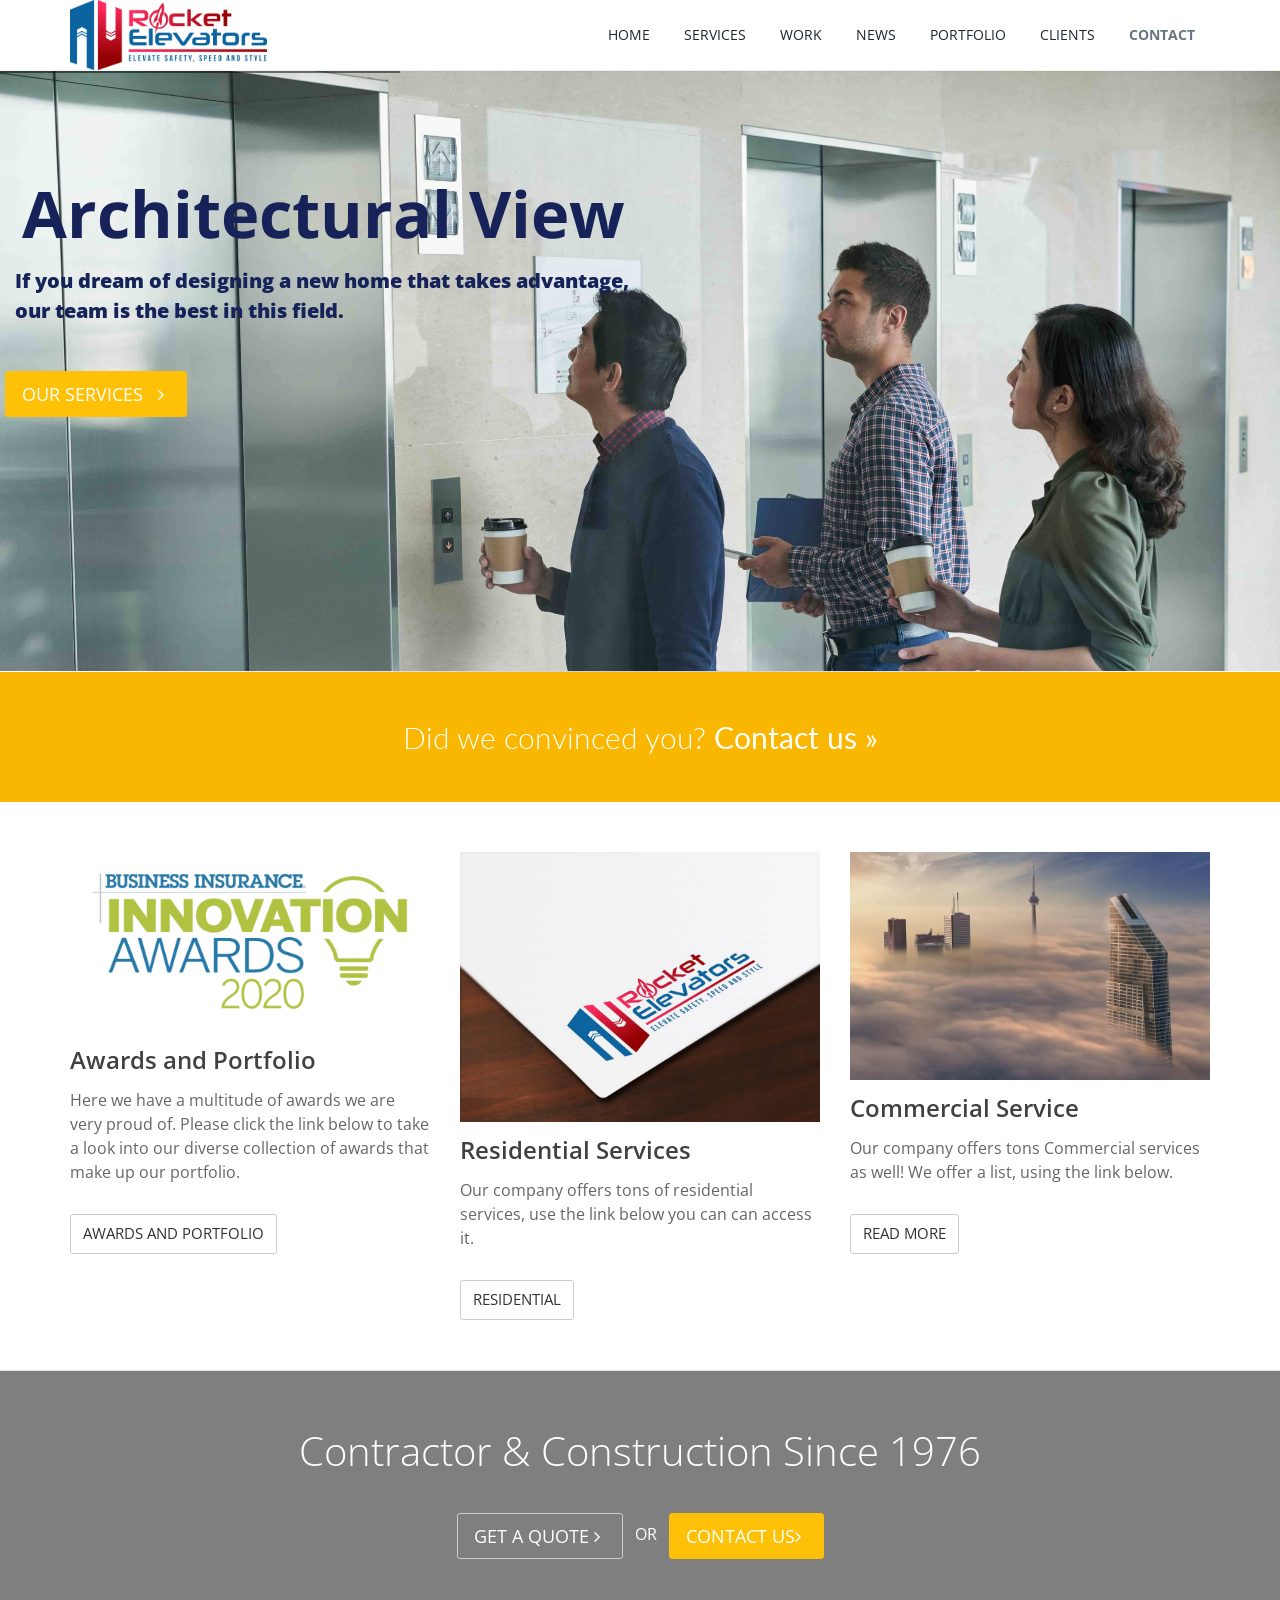
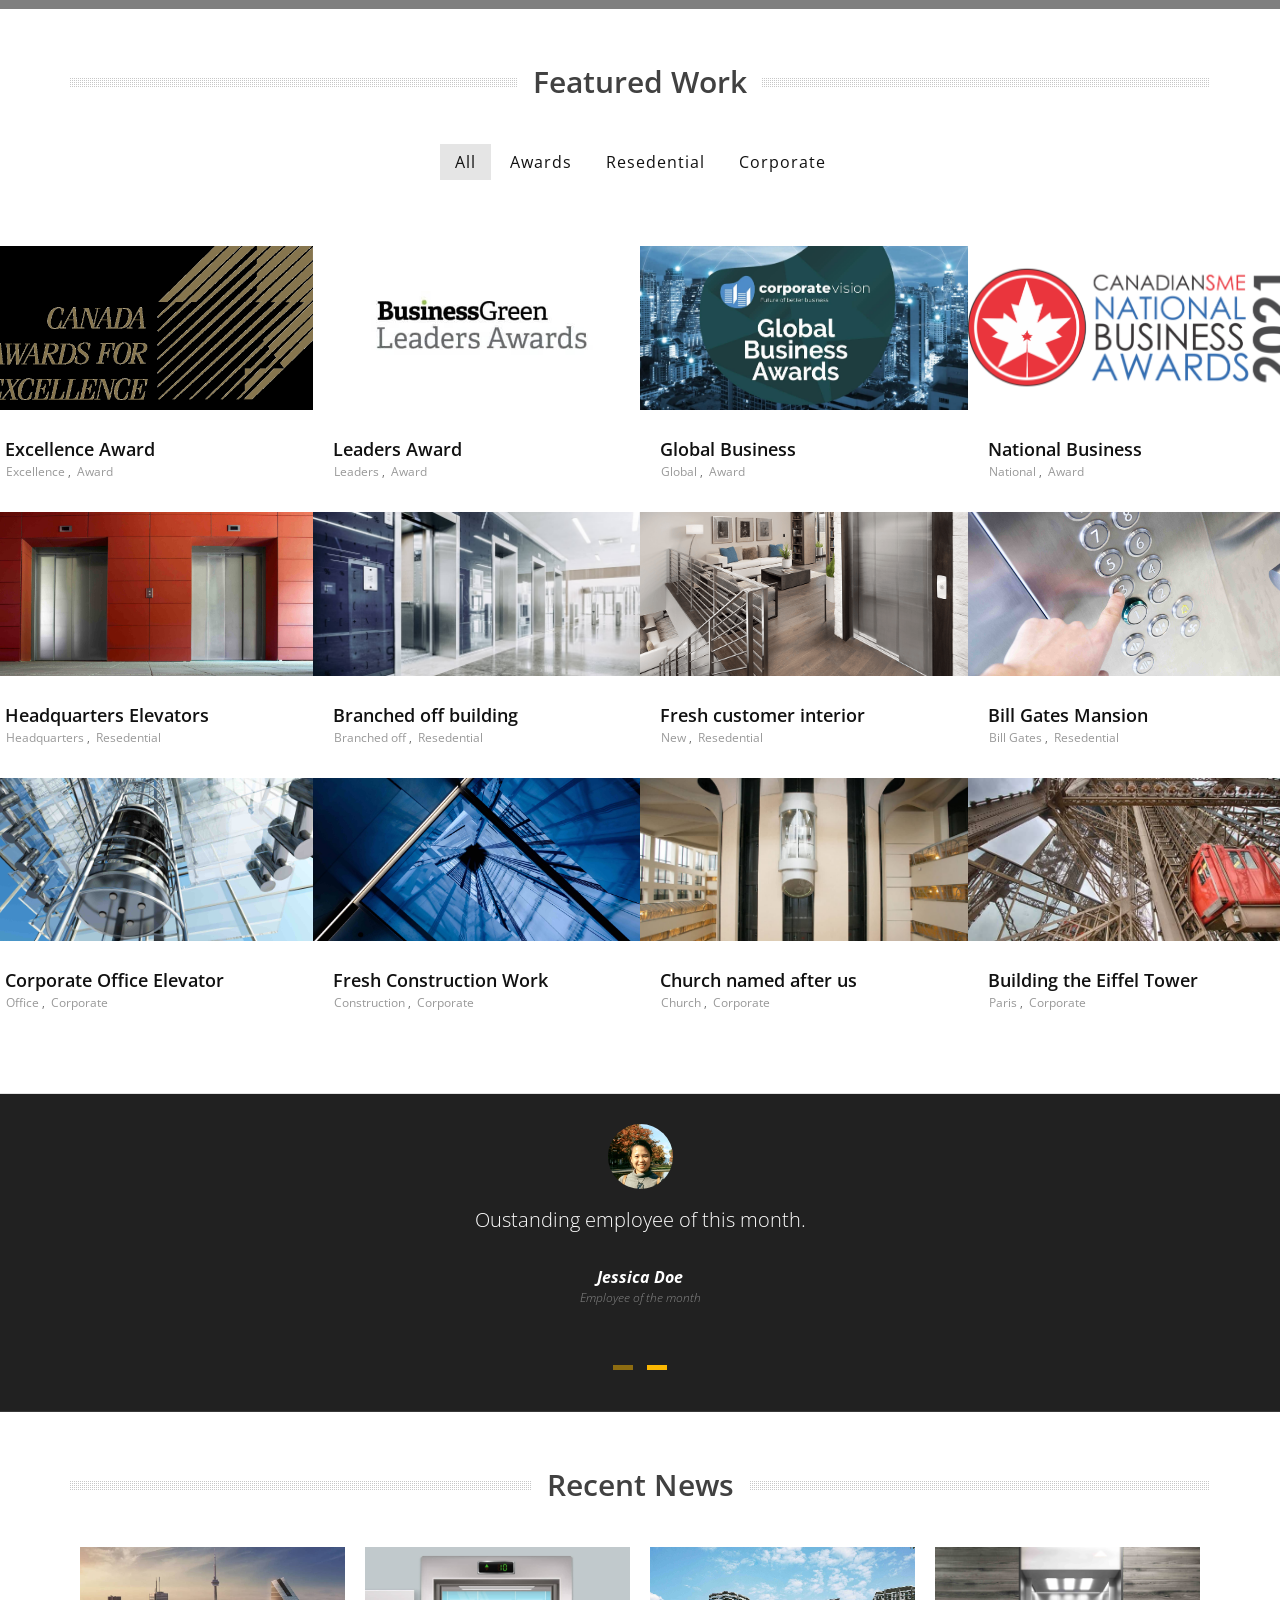
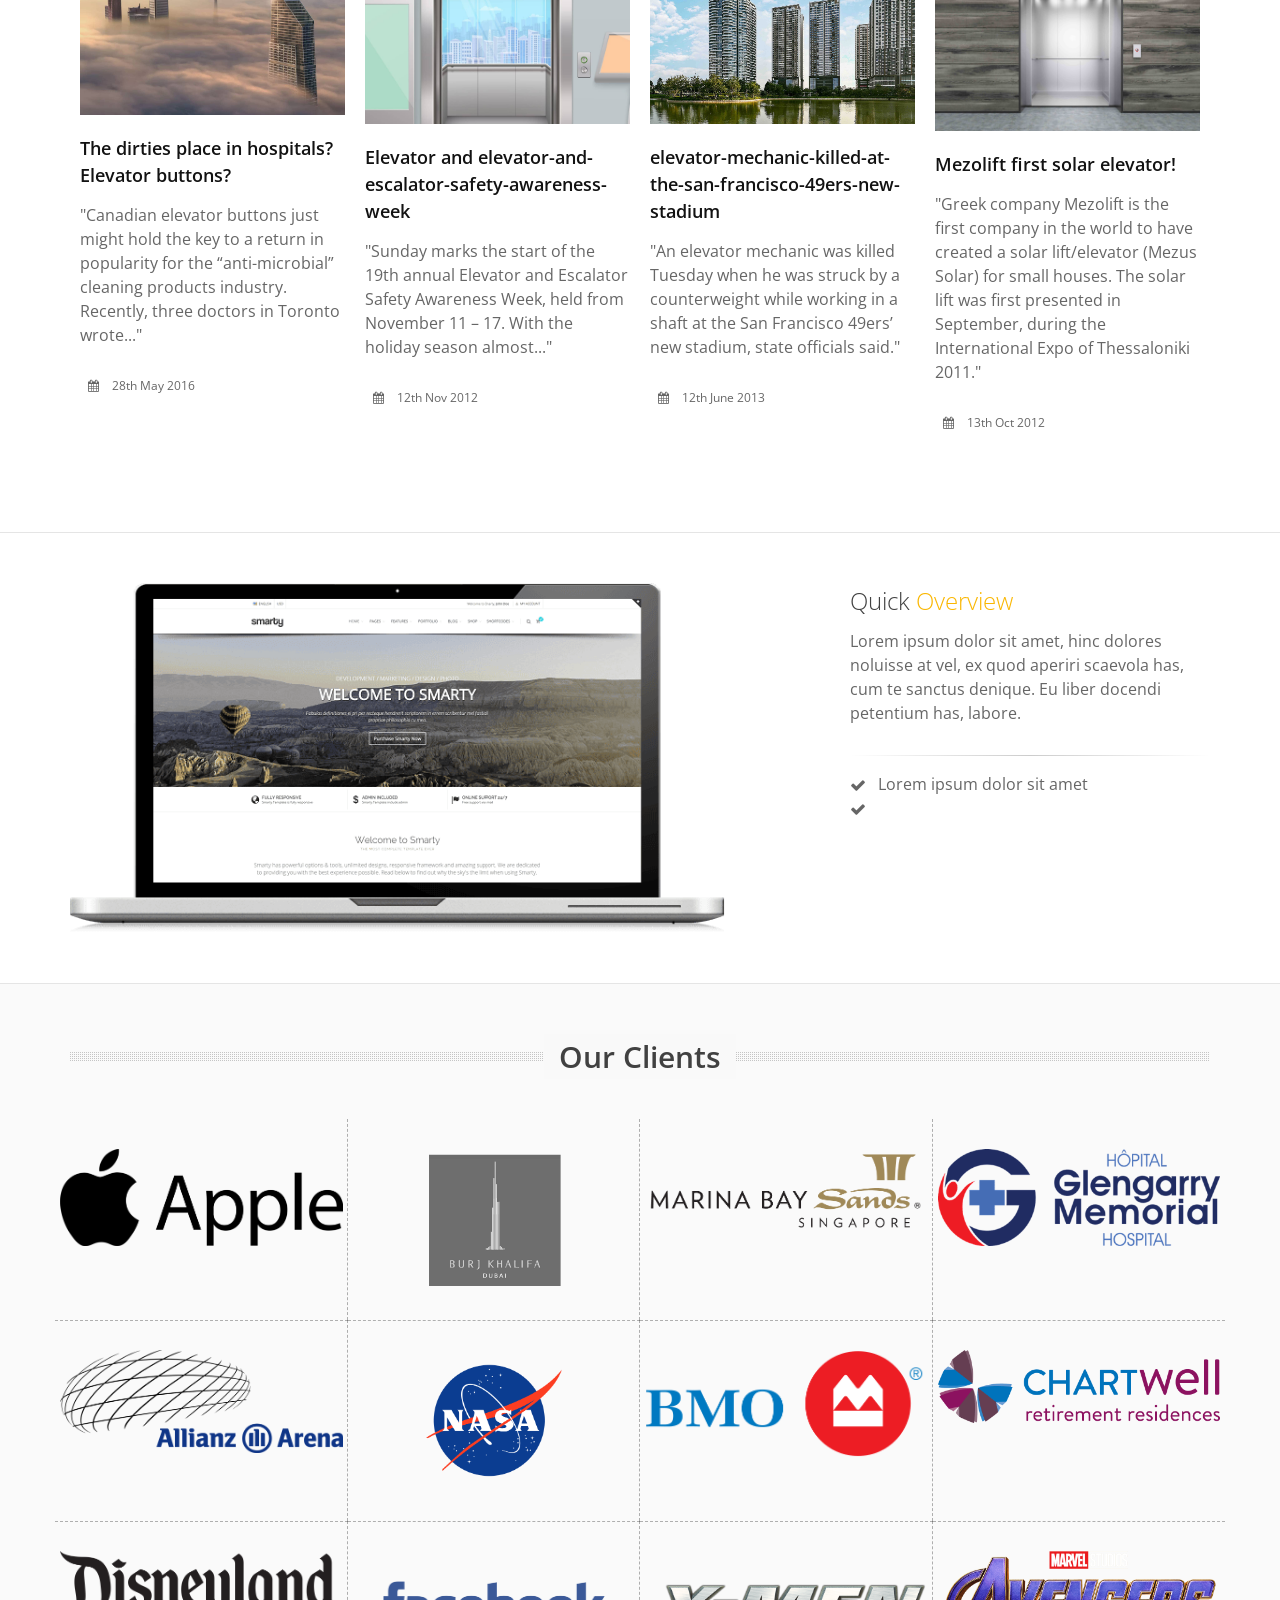
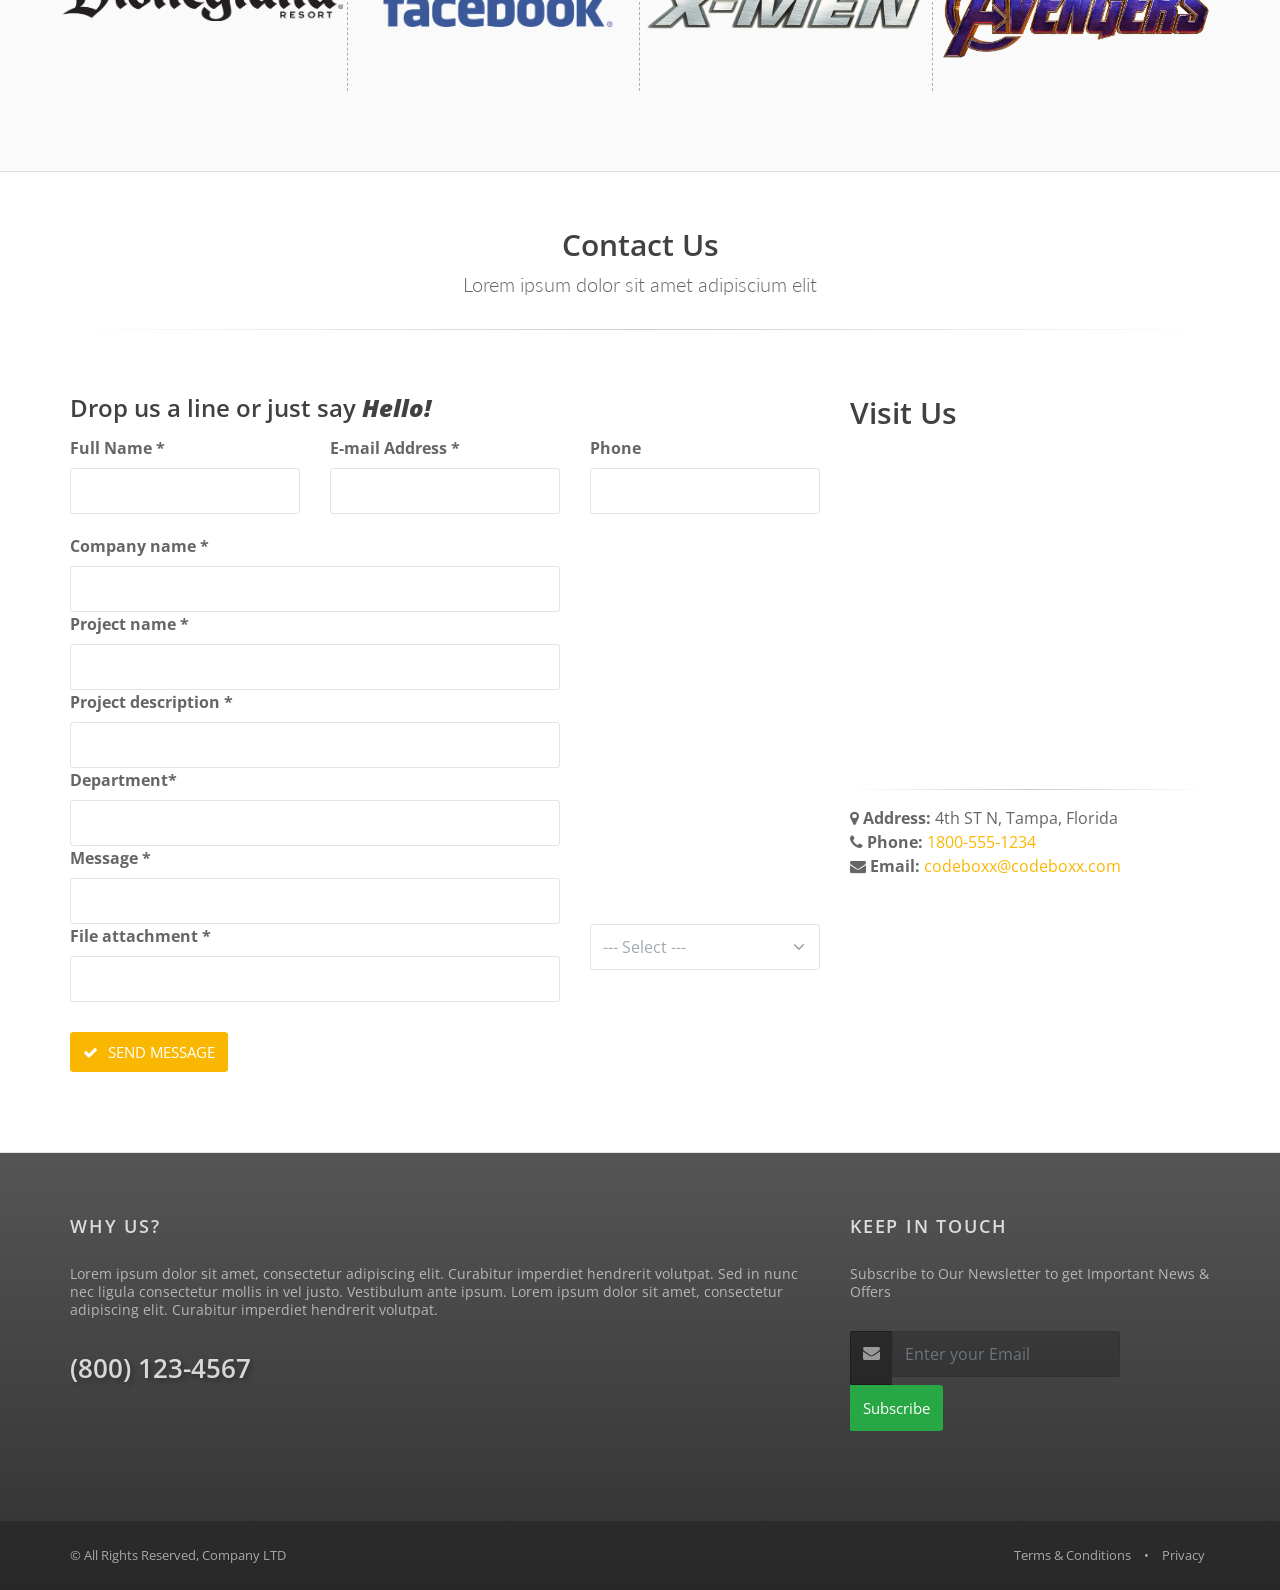
==== index.html @ 7c0ab425 "finished main" ====
<!DOCTYPE html>
<html lang="en">
  <head>
    <!-- META -->
    <meta charset="utf-8" />
    <meta name="description" content="" />
    <meta name="Author" content="Dorin Grigoras [www.stepofweb.com]" />

    <title> - Multipurpose + Admin</title>
    <link rel="icon" href="assets/images/_/logo.png" />

    <!-- MOBILE SETTINGS -->
    <meta name="viewport" content="width=device-width, maximum-scale=1, initial-scale=1, user-scalable=0" />

    <!-- WEB FONTS -->
    <link
      href="https://fonts.googleapis.com/css?family=Open+Sans:300,400,600%7CRaleway:300,400,500,600,700%7CLato:300,400,400italic,600,700"
      rel="stylesheet" type="text/css" />

    <!-- CORE CSS -->
    <link href="assets/plugins/bootstrap/css/bootstrap.min.css" rel="stylesheet" type="text/css" />

    <!-- REVOLUTION SLIDER -->
    <link href="assets/plugins/slider.revolution/css/extralayers.css" rel="stylesheet" type="text/css" />
    <link href="assets/plugins/slider.revolution/css/settings.css" rel="stylesheet" type="text/css" />

    <!-- THEME CSS -->
    <link href="assets/css/essentials.css" rel="stylesheet" type="text/css" />
    <link href="assets/css/layout.css" rel="stylesheet" type="text/css" />

    <!-- PAGE LEVEL SCRIPTS -->
    <link href="assets/css/header-1.css" rel="stylesheet" type="text/css" />
    <link href="assets/css/color_scheme/yellow.css" rel="stylesheet" type="text/css" id="color_scheme" />
  </head>

  <body class="smoothscroll enable-animation">
    <!-- SCROLL TO TOP -->
    <a href="" id="toTop"></a>
    <!-- /SCROLL TO TOP -->

    <!-- WRAPPER -->
    <div id="wrapper">
      
      <!-- HEADER -->
      <header id="header" class="navbar-toggleable-md sticky header-md clearfix">
        <div id="topNav">
          <div class="container">
            <!-- Mobile Menu Button -->
            <button class="btn btn-mobile" data-toggle="collapse" data-target=".nav-main-collapse">
              <i class="fa fa-bars"></i>
            </button>

            <!-- Logo -->
            <a class="logo float-left scrollTo" href="#top">
              <img src="assets/images/rocketElevators/rocketLogo.png" alt="" />
            </a>

            <div class="navbar-collapse collapse float-right nav-main-collapse submenu-dark">
              <nav class="nav-main">
                <ul id="topMain" class="nav nav-pills nav-main nav-onepage">
                  <!-- HOME -->
                  <li class="active">
                    <a href="#top"> HOME </a>
                  </li>
                  <!-- SERVICES -->
                  <li>
                    <a href="#services"> SERVICES </a>
                  </li>
                  <!-- WORK -->
                  <li>
                    <a href="#work"> WORK </a>
                  </li>
                  <!-- NEWS -->
                  <li>
                    <a href="#news"> NEWS </a>
                  </li>
                  <!-- OVERVIEW -->
                  <li>
                    <a href="#portfolio"> PORTFOLIO </a>
                  </li>
                  <!-- CLIENTS -->
                  <li>
                    <a href="#clients"> CLIENTS </a>
                  </li>
                  <!-- CONTACT -->
                  <li>
                    <a href="#contact"> CONTACT </a>
                  </li>
                </ul>
              </nav>
            </div>
          </div>
        </div>
      </header>
      <!-- /HEADER -->

      <!-- REVOLUTION SLIDER -->
      <div class="slider fullwidthbanner-container roundedcorners">
        <div class="fullwidthbanner" data-height="600" data-shadow="0" data-navigationStyle="preview2">
          <ul class="hide">
            <!-- SLIDE  -->
            <li data-transition="parallaxtobottom" data-slotamount="7" data-masterspeed="600" data-saveperformance="off"
              data-title="Architectural View">
              <!-- MAIN IMAGE -->
              <img src="assets/images/rocketElevators/homeSliderCorporate2.jpeg" alt="cover image" data-bgposition="center top"
                data-bgfit="cover" data-bgrepeat="no-repeat" />

              <div class="tp-caption white_big skewfromleft tp-resizeme" data-x="-50" data-y="100" data-speed="400"
                data-start="1500" data-easing="Power3.easeInOut" data-splitin="words" data-splitout="none"
                data-elementdelay="0.1" data-endelementdelay="0.1" data-endspeed="600" style="
                    z-index: 2;
                    color: #172358;
                    font-size: 65px;
                    line-height: 85px;
                    font-weight: bold;
                    letter-spacing: 0;
                    text-shadow: none;
                  ">
                Architectural View
              </div>

              <div class="tp-caption content_text_center skewfromleft tp-resizeme" data-x="-40" data-y="195"
                data-speed="500" data-start="2000" data-easing="Power3.easeInOut" data-splitin="none" data-splitout="none"
                data-elementdelay="0.1" data-endelementdelay="0.1" data-endspeed="600" style="
                    z-index: 3;
                    font-size: 20px;
                    color: #172358;
                    font-weight: 800;
                    text-shadow: none;
                  ">
                If you dream of designing a new home that takes advantage,
                <br />
                our team is the best in this field.
              </div>

              <div class="tp-caption tp-fade" data-x="left" data-y="25" data-speed="300" data-start="800"
                data-easing="Power3.easeInOut" data-elementdelay="0.1" data-endelementdelay="0.1" data-endspeed="300"
                style="z-index: 4">
               
              </div>

              <div class="tp-caption skewfromleft tp-resizeme un-button-2-lg" data-x="-50" data-y="300" data-speed="300"
                data-start="2500" data-easing="Power3.easeInOut" data-splitin="none" data-splitout="none"
                data-elementdelay="0.1" data-endelementdelay="0.1" data-endspeed="300" style="
                    z-index: 5;
                    max-width: 100%;
                    max-height: 100%;
                    white-space: nowrap;
                  ">
                <a class="btn btn-warning btn-lg" href="">OUR SERVICES &nbsp; <i class="fa fa-angle-right"></i></a>
              </div>
            </li>

            <!-- SLIDE  -->
            <li data-transition="parallaxtotop" data-slotamount="7" data-masterspeed="300" data-saveperformance="off"
              data-title="Bright Future">
              <!-- MAIN IMAGE -->
              <img src="assets/images/rocketElevators/homeSliderResidential.jpeg" alt="cover image"
                data-bgposition="center top" data-bgfit="cover" data-bgrepeat="no-repeat" />

              <div class="overlay dark-4">
                <!-- dark overlay [0 to 9 opacity] -->
              </div>

              <div class="tp-caption font-roboto skewfromleft tp-resizeme" data-x="50" data-y="100" data-speed="500"
                data-start="1500" data-easing="Cubic.easeOut" data-splitin="none" data-splitout="none"
                data-elementdelay="0.1" data-endelementdelay="0.1" data-endspeed="500" style="
                    z-index: 2;
                    color: #684fa6d6;
                    font-size: 65px;
                    line-height: 85px;
                    font-weight: bold;
                    letter-spacing: 0;
                    text-shadow: none;
                  ">
                Creating a Bright Future <br />
                Together
              </div>

              <div class="tp-caption skewfromrightshort tp-resizeme" data-x="50" data-y="300" data-speed="500"
                data-start="1000" data-easing="easeInCirc" data-splitin="none" data-splitout="none"
                data-elementdelay="0.1" data-endelementdelay="0.1" data-endspeed="500" style="
                    z-index: 3;
                    font-size: 20px;
                    color: #684fa6d6;
                    font-weight: 800;
                    text-shadow: none;
                  ">
                If you dream of designing a new home that takes full advantage,
                <br />
                our team is the best in this field.
              </div>

              <div class="tp-caption sfb tp-resizeme" data-x="50" data-y="410" data-speed="500" data-start="1500"
                data-easing="Power3.easeIn" data-splitin="none" data-splitout="none" data-elementdelay="1"
                data-endelementdelay="0.1" data-endspeed="500" style="z-index: 4; max-width: 100%">
                <a class="btn btn-warning btn-lg" href="">OUR SERVICES &nbsp; <i class="fa fa-angle-right"></i></a>
              </div>

              <div class="tp-caption sfb tp-resizeme" data-x="250" data-y="410" data-speed="500" data-start="1500"
                data-easing="Power3.easeInOut" data-splitin="none" data-splitout="none" data-elementdelay="0.1"
                data-endelementdelay="0.1" data-endspeed="500" style="
                    z-index: 6;
                    max-width: 100%;
                    max-height: 100%;
                    white-space: nowrap;
                  ">
                <a class="btn btn-default btn-lg" href="">GET A QUOTE &nbsp; <i class="fa fa-angle-right"></i></a>
              </div>
            </li>
            <li data-transition="parallaxtobottom" data-slotamount="7" data-masterspeed="600" data-saveperformance="off"
            data-title="Architectural View">
            <!-- MAIN IMAGE -->
            <img src="assets/images/rocketElevators/homeSliderCorporate.jpeg" alt="cover image" data-bgposition="center top"
              data-bgfit="cover" data-bgrepeat="no-repeat" />

            <div class="tp-caption white_big skewfromleft tp-resizeme" data-x="471" data-y="100" data-speed="400"
              data-start="1500" data-easing="Power3.easeInOut" data-splitin="words" data-splitout="none"
              data-elementdelay="0.1" data-endelementdelay="0.1" data-endspeed="600" style="
                  z-index: 2;
                  color: #86bbea;
                  font-size: 65px;
                  line-height: 85px;
                  font-weight: bold;
                  letter-spacing: 0;
                  text-shadow: none;
                ">
              Architectural View
            </div>

            <div class="tp-caption content_text_center skewfromleft tp-resizeme" data-x="530" data-y="195"
              data-speed="500" data-start="2000" data-easing="Power3.easeInOut" data-splitin="none" data-splitout="none"
              data-elementdelay="0.1" data-endelementdelay="0.1" data-endspeed="600" style="
                  z-index: 3;
                  font-size: 20px;
                  color: #86bbea;
                  font-weight: 800;
                  text-shadow: none;
                ">
              If you dream of designing a new home that takes advantage,
              <br />
              our team is the best in this field.
            </div>

            <div class="tp-caption tp-fade" data-x="left" data-y="25" data-speed="300" data-start="800"
              data-easing="Power3.easeInOut" data-elementdelay="0.1" data-endelementdelay="0.1" data-endspeed="300"
              style="z-index: 4">
              
            </div>

            <div class="tp-caption skewfromleft tp-resizeme un-button-2-lg" data-x="665" data-y="300" data-speed="300"
              data-start="2500" data-easing="Power3.easeInOut" data-splitin="none" data-splitout="none"
              data-elementdelay="0.1" data-endelementdelay="0.1" data-endspeed="300" style="
                  z-index: 5;
                  max-width: 100%;
                  max-height: 100%;
                  white-space: nowrap;
                ">
              <a class="btn btn-warning btn-lg" href="">OUR SERVICES &nbsp; <i class="fa fa-angle-right"></i></a>
            </div>
          </li>


          </ul>
        </div>
      </div>
      <!-- /REVOLUTION SLIDER -->

      <!-- 1px line separator -->
      <hr class="m-0" />

      <!-- BUTTON CALLOUT -->
      <a href="" class="btn btn-xlg btn-primary fs-20 fullwidth m-0 rad-0 p-40">
        <span class="font-lato fs-30">
          Did we convinced you?
          <strong>Contact us &raquo;</strong>
        </span>
      </a>
      <!-- /BUTTON CALLOUT -->

      <!-- SERVICES -->
      <section id="services">
        <div class="container">
          <div class="row">
            <div class="col-sm-4">
              <a class="image-hover lightbox" href="">
                <img class="img-fluid" src="assets/images/rocketElevators/award1.png" alt="img" />
              </a>

              <h3 class="mt-10">Awards and Portfolio</h3>
              <p>
               Here we have a multitude of awards we are very proud of. 
               Please click the link below to take a look into our diverse
              collection of awards that make up our portfolio.
              </p>
              <a href="" class="btn btn-default">AWARDS AND PORTFOLIO</a>
            </div>

            <div class="col-sm-4">
              <a class="image-hover lightbox" href="">
                <img class="img-fluid" src="assets/images/rocketElevators/card.jpg" alt="img" />
              </a>
              <h3 class="mt-10">Residential Services</h3>
              <p>
                Our company offers tons of residential services, use the link below you can can access it.
              </p>
              <a href="Resedential.html" class="btn btn-default">RESIDENTIAL</a>
            </div>

            <div class="col-sm-4">
              <a class="image-hover lightbox" href="">
                <img class="img-fluid" src="assets/images/rocketElevators/news2.jpg" alt="img" />
              </a>
              <h3 class="mt-10">Commercial Service</h3>
              <p>
                Our company offers tons Commercial services as well! 
                We offer a list, 
                using the link below.
              </p>
              <a href="Commercial.html" class="btn btn-default">READ MORE</a>
            </div>
          </div>
        </div>
      </section>
      <!-- /SERVICES -->

      <!-- PARALLAX -->
      <section class="parallax parallax-1" style="background-image: url('demo_files/images/1200x800/34-min.jpg')">
        <div class="overlay dark-5"><!-- dark overlay [1 to 9 opacity] --></div>

        <div class="container">
          <div class="text-center">
            <h2 class="fs-40 fw-300">
              Contractor &amp; Construction Since 1976
            </h2>
            <a class="btn btn-default btn-lg" href="">GET A QUOTE <i class="fa fa-angle-right"></i></a>
            &nbsp; OR &nbsp;
            <a class="btn btn-warning btn-lg" href="">CONTACT US<i class="fa fa-angle-right"></i></a>
          </div>
        </div>
      </section>
      <!-- /PARALLAX -->

      <!--PORTFOLIO -->
      <section id="work">
        <div class="container">
          <div class="heading-title heading-dotted text-center">
            <h2>Featured Work</h2>
          </div>

          <div class="text-center">
            <ul class="nav nav-pills mix-filter mb-60">
              <li data-filter="all" class="filter active">
                <a href="#">All</a>
              </li>
              <li data-filter="Awards" class="filter">
                <a href="#">Awards</a>
              </li>
              <li data-filter="Resedential" class="filter">
                <a href="#">Resedential</a>
              </li>
              <li data-filter="Corporate" class="filter">
                <a href="#">Corporate</a>
              </li>
            </ul>
          </div>
        </div>

        <div id="portfolio" class="portfolio-nogutter">
          <div class="row mix-grid">
           <!-- /item -->
           
            <!-- /item -->
            <div class="col-md-3 col-sm-3 mix Awards">
              <div class="item-box">
                <figure>
                  <span class="item-hover">
                    <span class="overlay dark-5"></span>
                  </span>
                  <img class="img-fluid" src="assets/images/rocketElevators/award2.png" width="600"
                    height="300" alt="" />
                </figure>

                <div class="item-box-desc">
                  <h3>Excellence Award</h3>
                  <ul class="list-inline categories m-0">
                    <li><a href="">Excellence</a></li>
                    <li><a href="">Award</a></li>
                  </ul>
                </div>
              </div>
            </div>
            <!-- item -->
            <div class="col-md-3 col-sm-3 mix Awards">
              <div class="item-box">
                <figure>
                  <span class="item-hover">
                    <span class="overlay dark-5"></span>
                  </span>
                  <img class="img-fluid" src="assets/images/rocketElevators/award3.jpeg" width="600"
                    height="300" alt="" />
                </figure>

                <div class="item-box-desc">
                  <h3>Leaders Award</h3>
                  <ul class="list-inline categories m-0">
                    <li><a href="">Leaders</a></li>
                    <li><a href="">Award</a></li>
                  </ul>
                </div>
              </div>
            </div>
            <!-- /item -->

            <!-- item -->
            <div class="col-md-3 col-sm-3 mix Awards">
              <div class="item-box">
                <figure>
                  <span class="item-hover">
                    <span class="overlay dark-5"></span>
                  </span>
                  <img class="img-fluid" src="assets/images/rocketElevators/award5.jpg" width="600"
                    height="300" alt="" />
                </figure>

                <div class="item-box-desc">
                  <h3>Global Business</h3>
                  <ul class="list-inline categories m-0">
                    <li><a href="">Global</a></li>
                    <li><a href="">Award</a></li>
                  </ul>
                </div>
              </div>
            </div>
            <!-- /item -->

            <!-- item -->
            <div class="col-md-3 col-sm-3 mix Awards">
              <div class="item-box">
                <figure>
                  <span class="item-hover">
                    <span class="overlay dark-5"></span>
                  </span>
                  <img class="img-fluid" src="assets/images/rocketElevators/award6.png" width="600"
                    height="300" alt="" />
                </figure>

                <div class="item-box-desc">
                  <h3>National Business</h3>
                  <ul class="list-inline categories m-0">
                    <li><a href="">National</a></li>
                    <li><a href="">Award</a></li>
                  </ul>
                </div>
              </div>
            </div>
            <!-- /item -->

            <!-- item -->
            <div class="col-md-3 col-sm-3 mix Resedential">
              <div class="item-box">
                <figure>
                  <span class="item-hover">
                    <span class="overlay dark-5"></span>
                  </span>

                  <img class="img-fluid" src="assets/images/rocketElevators/resPortfolio6.jpeg" width="600"
                    height="300" alt="" />
                </figure>

                <div class="item-box-desc">
                  <h3>Headquarters Elevators</h3>
                  <ul class="list-inline categories m-0">
                    <li><a href="">Headquarters</a></li>
                    <li><a href="">Resedential</a></li>
                  </ul>
                </div>
              </div>
            </div>
            <!-- /item -->

            <!-- item -->
            <div class="col-md-3 col-sm-3 mix Resedential">
              <div class="item-box">
                <figure>
                  <span class="item-hover">
                    <span class="overlay dark-5"></span>
                    <span class="inner"> </span>
                  </span>

                  <img class="img-fluid" src="assets/images/rocketElevators/resPortfolio7.jpg" width="600"
                    height="300" alt="" />
                </figure>

                <div class="item-box-desc">
                  <h3>Branched off building</h3>
                  <ul class="list-inline categories m-0">
                    <li><a href="#">Branched off</a></li>
                    <li><a href="#">Resedential</a></li>
                  </ul>
                </div>
              </div>
            </div>
            <!-- /item -->

            <!-- item -->
            <div class="col-md-3 col-sm-3 mix Resedential">
              <div class="item-box">
                <figure>
                  <span class="item-hover">
                    <span class="overlay dark-5"></span>
                    <span class="inner"> </span>
                  </span>

                  <img class="img-fluid" src="assets/images/rocketElevators/resPortfolio8.png" width="600"
                    height="300" alt="" />
                </figure>

                <div class="item-box-desc">
                  <h3>Fresh customer interior</h3>
                  <ul class="list-inline categories m-0">
                    <li><a href="#">New</a></li>
                    <li><a href="#">Resedential</a></li>
                  </ul>
                </div>
              </div>
            </div>
            <!-- /item -->

            <!-- item -->
            <div class="col-md-3 col-sm-3 mix Resedential">
              <div class="item-box">
                <figure>
                  <span class="item-hover">
                    <span class="overlay dark-5"></span>
                  </span>

                  <img class="img-fluid" src="assets/images/rocketElevators/residential.jpeg" width="600"
                    height="300" alt="" />
                </figure>

                <div class="item-box-desc">
                  <h3>Bill Gates Mansion</h3>
                  <ul class="list-inline categories m-0">
                    <li><a href="#">Bill Gates</a></li>
                    <li><a href="#">Resedential</a></li>
                  </ul>
                </div>
              </div>
            </div>
            <!-- /item -->
         
       <!-- item -->
       <div class="col-md-3 col-sm-3 mix Corporate">
        <div class="item-box">
          <figure>
            <span class="item-hover">
              <span class="overlay dark-5"></span>
            </span>

            <img class="img-fluid" src="assets/images/rocketElevators/comPortfolio2.jpeg" width="600"
              height="300" alt="" />
          </figure>

          <div class="item-box-desc">
            <h3>Corporate Office Elevator</h3>
            <ul class="list-inline categories m-0">
              <li><a href="#">Office</a></li>
              <li><a href="#">Corporate</a></li>
            </ul>
          </div>
        </div>
      </div>
      <!-- /item -->
        <!-- item -->
        <div class="col-md-3 col-sm-3 mix Corporate">
          <div class="item-box">
            <figure>
              <span class="item-hover">
                <span class="overlay dark-5"></span>
              </span>

              <img class="img-fluid" src="assets/images/rocketElevators/comPortfolio4.jpeg" width="600"
                height="300" alt="" />
            </figure>

            <div class="item-box-desc">
              <h3>Fresh Construction Work</h3>
              <ul class="list-inline categories m-0">
                <li><a href="#">Construction</a></li>
                <li><a href="#">Corporate</a></li>
              </ul>
            </div>
          </div>
        </div>
        <!-- /item -->
          <!-- item -->
          <div class="col-md-3 col-sm-3 mix Corporate">
            <div class="item-box">
              <figure>
                <span class="item-hover">
                  <span class="overlay dark-5"></span>
                </span>

                <img class="img-fluid" src="assets/images/rocketElevators/comPortfolio7.jpeg" width="600"
                  height="300" alt="" />
              </figure>

              <div class="item-box-desc">
                <h3>Church named after us</h3>
                <ul class="list-inline categories m-0">
                  <li><a href="#">Church</a></li>
                  <li><a href="#">Corporate</a></li>
                </ul>
              </div>
            </div>
          </div>
          <!-- /item -->
            <!-- item -->
            <div class="col-md-3 col-sm-3 mix Corporate">
              <div class="item-box">
                <figure>
                  <span class="item-hover">
                    <span class="overlay dark-5"></span>
                  </span>

                  <img class="img-fluid" src="assets/images/rocketElevators/comPortfolio8.jpg" width="600"
                    height="300" alt="" />
                </figure>

                <div class="item-box-desc">
                  <h3>Building the Eiffel Tower</h3>
                  <ul class="list-inline categories m-0">
                    <li><a href="#">Paris</a></li>
                    <li><a href="#">Corporate</a></li>
                  </ul>
                </div>
              </div>
            </div>
            <!-- /item -->
             </div>
            </section>
      <!-- /PORTFOLIO -->

      <!-- TEAM -->
      <section class="section-xs dark">
        <div class="container">
          <div class="owl-carousel text-center owl-testimonial m-0"
            data-plugin-options='{"singleItem": true, "autoPlay": 3500, "navigation": false, "pagination": true, "transitionStyle":"fade"}'>
            <div class="testimonial">
              <figure>
                <img class="rounded" src="assets/images/rocketElevators/CEO.jpg" alt="" />
              </figure>
              <div class="testimonial-content p-0">
                <p class="lead">
                 Our Amazing CEO.
                </p>
                <cite>
                  Jermaine Doe
                  <span>CEO</span>
                </cite>
              </div>
            </div>
            <div class="testimonial">
              <figure>
                <img class="rounded" src="assets/images/rocketElevators/employee-of-the-month.jpg" alt="" />
              </figure>
              <div class="testimonial-content p-0">
                <p class="lead">
                Oustanding employee of this month.
                </p>
                <cite>
                  Jessica Doe
                  <span>Employee of the month</span>
                </cite>
              </div>
            </div>
          </div>
        </div>
      </section>
      <!-- /TEAM -->

      <!-- NEWS -->
      <section id="news">
        <div class="container">
          <div class="heading-title heading-dotted text-center">
            <h2>Recent News</h2>
          </div>

          <div class="owl-carousel owl-padding-10 buttons-autohide controlls-over"
            data-plugin-options='{"singleItem": false, "items":"4", "autoPlay": 4000, "navigation": true, "pagination": false}'>
            <div class="img-hover">
              <a href="">
                <img class="img-fluid" src="assets/images/rocketElevators/news6.jpg" alt="" />
              </a>

              <h4 class="text-left mt-20"><a href="https://elevatortoday.com/2016/05/28/mitsubishi-electric-improves-speed-of-worlds-fastest-elevators/">Mitsubishi Electric Improves speed of World's fastest elevators</a></h4>
              <p class="text-left">
                "Mitsubishi announced that it has developed elevator technologies that 
                achieved a speed of 1,230 meters per minute,
                 or 20.5 meters per second (4035 fpm),..."
              </p>
              <ul class="text-left fs-12 list-inline list-separator">
                <li>
                  <i class="fa fa-calendar"></i>
                  28th May 2016
                </li>
              </ul>
            </div>
            <div class="img-hover">
              <a href="">
                <img class="img-fluid" src="assets/images/rocketElevators/news2.jpg" alt="" />
              </a>

              <h4 class="text-left mt-20"><a href="https://elevatortoday.com/2014/09/14/dirtiest-place-hospitals-elevator-buttons/">The dirties place in hospitals? Elevator buttons?</a></h4>
              <p class="text-left">
                "Canadian elevator buttons just might hold the key to a 
                return in popularity for the “anti-microbial” cleaning 
                products industry. Recently, three doctors in Toronto wrote..."
              </p>
              <ul class="text-left fs-12 list-inline list-separator">
                <li>
                  <i class="fa fa-calendar"></i>
                  28th May 2016
                </li>
              </ul>
            </div>
            <div class="img-hover">
              <a href="">
                <img class="img-fluid" src="assets/images/rocketElevators/news5.jpg" alt="" />
              </a>

              <h4 class="text-left mt-20"><a href="https://elevatortoday.com/2012/11/12/elevator-and-escalator-safety-awareness-week/">Elevator and elevator-and-escalator-safety-awareness-week</a></h4>
              <p class="text-left">
                "Sunday marks the start of the 19th annual Elevator and 
                Escalator Safety Awareness Week, held from November 11 – 17.
                 With the holiday season almost..."
              </p>
              <ul class="text-left fs-12 list-inline list-separator">
                <li>
                  <i class="fa fa-calendar"></i>
                  12th Nov 2012
                </li>
              </ul>
            </div>
            <div class="img-hover">
              <a href="">
                <img class="img-fluid" src="assets/images/rocketElevators/resBanner.jpeg" alt="" />
              </a>

              <h4 class="text-left mt-20"><a href="https://elevatortoday.com/2013/06/12/elevator-mechanic-killed-at-the-san-francisco-49ers-new-stadium/">elevator-mechanic-killed-at-the-san-francisco-49ers-new-stadium</a></h4>
              <p class="text-left">
                "An elevator mechanic was killed Tuesday when 
                he was struck by a counterweight while working
                 in a shaft at the San Francisco 49ers’ new stadium,
                  state officials said."
              </p>
              <ul class="text-left fs-12 list-inline list-separator">
                <li>
                  <i class="fa fa-calendar"></i>
                  12th June 2013
                </li>
              </ul>
            </div>
            <div class="img-hover">
              <a href="">
                <img class="img-fluid" src="assets/images/rocketElevators/resPortfolio2.jpeg" alt="" />
              </a>
              <h4 class="text-left mt-20"><a href="https://elevatortoday.com/2012/10/13/mezolift-first-solar-elevator/">Mezolift first solar elevator!</a></h4>
              <p class="text-left">
                "Greek company Mezolift is the first 
                company in the world to have created 
                a solar lift/elevator (Mezus Solar) for 
                small houses. The solar lift was first 
                presented in September, during the International
                 Expo of Thessaloniki 2011."
              </p>
              <ul class="text-left fs-12 list-inline list-separator">
                <li>
                  <i class="fa fa-calendar"></i>
                  13th Oct 2012
                </li>
              </ul>
            </div>
            <div class="img-hover">
              <a href="">
                <img class="img-fluid" src="assets/images/rocketElevators/resPortfolio5.jpeg" alt="" />
              </a>
              <h4 class="text-left mt-20"><a href="https://elevatortoday.com/2020/03/03/thyssenkrupp-sells-elevator-technology-business-for-e17-2-billion/">ThyssenKrupp sells Elevator Technology business for €17.2 billion</a></h4>
              <p class="text-left">
                "ThyssenKrupp sells its Elevator 
                Technology business entirely to 
                a consortium led by Advent, Cinven 
                and RAG foundation."
              </p>
              <ul class="text-left fs-12 list-inline list-separator">
                <li>
                  <i class="fa fa-calendar"></i>
                  3rd March 2020
                </li>
              </ul>
            </div>
            <div class="img-hover">
              <a href="">
                <img class="img-fluid" src="assets/images/rocketElevators/comPortfolio1.jpeg" alt="" />
              </a>
              <h4 class="text-left mt-20"><a href="https://elevatortoday.com/2017/01/15/elevator-made-out-of-composite-materials/">Elevator-made-out-of-composite-materials</a></h4>
              <p class="text-left">
                "Unveiled by the Singapore 
                Lift Company (SLC) on Wednesday (Jan 11)
                , the elevator, named “8”, uses lightweight
                 composite materials and marks a shift away 
                 from steel – the material that is used
                  traditionally in the manufacturing of elevators."
              </p>
              <ul class="text-left fs-12 list-inline list-separator">
                <li>
                  <i class="fa fa-calendar"></i>
                  15th Jan 2017
                </li>
              </ul>
            </div>
            <div class="img-hover">
              <a href="">
                <img class="img-fluid" src="assets/images/rocketElevators/comPortfolio9.jpeg" alt="" />
              </a>
              <h4 class="text-left mt-20"><a href="https://elevatortoday.com/2018/06/12/invisible-wheelchair-lift/">invisible-wheelchair-lift</a></h4>
              <p class="text-left">
                "Sesame Invisible Lift is the 
                ideal solution for buildings 
                where you need to have a wheelchair
                 lift but you want it to be hidden,
                  blended with your interior."
              </p>
              <ul class="text-left fs-12 list-inline list-separator">
                <li>
                  <i class="fa fa-calendar"></i>
                  12th June 2018
                </li>
              </ul>
            </div>
          </div>
        </div>
      </section>
      <!-- /NEWS -->

      <!-- OVERVIEWS -->
      <section id="overview">
        <div class="container text-center">
          <div class="row text-left">
            <div class="col-sm-8">
              <img src="demo_files/images/laptop.png" alt="product image" style="height: 350px" />
            </div>

            <div class="col-sm-4">
              <h3 class="fw-300">Quick <span>Overview</span></h3>

              <p>
                Lorem ipsum dolor sit amet, hinc dolores noluisse at vel, ex
                quod aperiri scaevola has, cum te sanctus denique. Eu liber
                docendi petentium has, labore.
              </p>

              <hr />

              <ul class="list-unstyled list-icons">
                <li><i class="fa fa-check"></i> Lorem ipsum dolor sit amet</li>
                <li><i class="fa fa-check"></i></li>
              </ul>
            </div>
          </div>
        </div>
      </section>
      <!-- /OVERVIEWS -->

      <!-- CLIENTS -->
      <section id="clients" class="alternate">
        <div class="container">
          <div class="heading-title heading-dotted text-center">
            <h2>Our Clients</h2>
          </div>

          <ul class="row clients-dotted list-inline">
            <!-- client -->
            <li class="col-md-3 col-sm-3 col-6">
              <a href="https://www.bing.com/aclk?ld=[base64]&u=[base64]&rlid=13f16abf90781551a0650c533bf785af&ntb=1">
                <img class="img-fluid" src="assets/images/rocketElevators/customer3.png" alt="client" />
              </a>
            </li>
            <!-- /client -->

            <!-- client -->
            <li class="col-md-3 col-sm-3 col-6">
              <a href="https://www.bing.com/ck/a?!&&p=f0d4921366019893JmltdHM9MTcyNjcwNDAwMCZpZ3VpZD0yMjlhZTU4MS02OTA1LTZkMTktMGI5ZC1mMTU0NjhiNTZjZjgmaW5zaWQ9NTI3Mw&ptn=3&ver=2&hsh=3&fclid=229ae581-6905-6d19-0b9d-f15468b56cf8&psq=burj+khalifa+dubai&u=a1aHR0cHM6Ly93d3cuYnVyamtoYWxpZmEuYWUvZW4v&ntb=1">
                <img class="img-fluid" src="assets/images/rocketElevators/customer6.png" alt="client" />
              </a>
            </li>
            <!-- /client -->

            <!-- client -->
            <li class="col-md-3 col-sm-3 col-6">
              <a href="https://www.bing.com/ck/a?!&&p=8cf776ab3b13bdefJmltdHM9MTcyNjcwNDAwMCZpZ3VpZD0yMjlhZTU4MS02OTA1LTZkMTktMGI5ZC1mMTU0NjhiNTZjZjgmaW5zaWQ9NTIzMg&ptn=3&ver=2&hsh=3&fclid=229ae581-6905-6d19-0b9d-f15468b56cf8&psq=marina+bay+sands+singapore&u=a1aHR0cHM6Ly93d3cubWFyaW5hYmF5c2FuZHMuY29tLw&ntb=1">
                <img class="img-fluid" src="assets/images/rocketElevators/customer7.png" alt="client" />
              </a>
            </li>
            <!-- /client -->

            <!-- client -->
            <li class="col-md-3 col-sm-3 col-6">
              <a href="https://www.bing.com/ck/a?!&&p=fdd7b62f5dbd182eJmltdHM9MTcyNjcwNDAwMCZpZ3VpZD0yMjlhZTU4MS02OTA1LTZkMTktMGI5ZC1mMTU0NjhiNTZjZjgmaW5zaWQ9NTIxNQ&ptn=3&ver=2&hsh=3&fclid=229ae581-6905-6d19-0b9d-f15468b56cf8&psq=glengarry+memorial+hospital&u=a1aHR0cHM6Ly93d3cuaGdtaC5vbi5jYS9lbi9pbmRleC5hc3B4&ntb=1">
                <img class="img-fluid" src="assets/images/rocketElevators/customer8.png" alt="client" />
              </a>
            </li>
            <!-- /client -->

            <!-- client -->
            <li class="col-md-3 col-sm-3 col-6">
              <a href="https://www.bing.com/ck/a?!&&p=43a14eba0e67afb8JmltdHM9MTcyNjcwNDAwMCZpZ3VpZD0yMjlhZTU4MS02OTA1LTZkMTktMGI5ZC1mMTU0NjhiNTZjZjgmaW5zaWQ9NTIzMA&ptn=3&ver=2&hsh=3&fclid=229ae581-6905-6d19-0b9d-f15468b56cf8&psq=allianz+arena&u=a1aHR0cHM6Ly9hbGxpYW56LWFyZW5hLmNvbS9lbg&ntb=1">
                <img class="img-fluid" src="assets/images/rocketElevators/customer9.png" alt="client" />
              </a>
            </li>
            <!-- /client -->

            <!-- client -->
            <li class="col-md-3 col-sm-3 col-6">
              <a href="https://www.bing.com/ck/a?!&&p=1b1aba52d1616569JmltdHM9MTcyNjcwNDAwMCZpZ3VpZD0yMjlhZTU4MS02OTA1LTZkMTktMGI5ZC1mMTU0NjhiNTZjZjgmaW5zaWQ9NTc3OA&ptn=3&ver=2&hsh=3&fclid=229ae581-6905-6d19-0b9d-f15468b56cf8&psq=nasa&u=a1aHR0cHM6Ly93d3cubmFzYS5nb3Yv&ntb=1">
              <img class="img-fluid" src="assets/images/rocketElevators/customer10.png" alt="client" />
            </a>
          </li>
            <!-- /client -->

            <!-- client -->
            <li class="col-md-3 col-sm-3 col-6">
              <a href="https://www.bing.com/ck/a?!&&p=89efe206568dbd40JmltdHM9MTcyNjcwNDAwMCZpZ3VpZD0yMjlhZTU4MS02OTA1LTZkMTktMGI5ZC1mMTU0NjhiNTZjZjgmaW5zaWQ9NTYyOQ&ptn=3&ver=2&hsh=3&fclid=229ae581-6905-6d19-0b9d-f15468b56cf8&psq=BMO&u=a1aHR0cHM6Ly93d3cuYm1vLmNvbS9lbi11cy9tYWluL3BlcnNvbmFsLz9tc29ja2lkPTIyOWFlNTgxNjkwNTZkMTkwYjlkZjE1NDY4YjU2Y2Y4&ntb=1">
              <img class="img-fluid" src="assets/images/rocketElevators/customer11.png" alt="client" />
            </a>
          </li>
            <!-- /client -->

            <!-- client -->
            <li class="col-md-3 col-sm-3 col-6">
              <a href="https://www.bing.com/ck/a?!&&p=443dc224122fa3f5JmltdHM9MTcyNjcwNDAwMCZpZ3VpZD0yMjlhZTU4MS02OTA1LTZkMTktMGI5ZC1mMTU0NjhiNTZjZjgmaW5zaWQ9NTIyMA&ptn=3&ver=2&hsh=3&fclid=229ae581-6905-6d19-0b9d-f15468b56cf8&psq=chartwell+retirement+residences&u=a1aHR0cHM6Ly9jaGFydHdlbGwuY29tLw&ntb=1">
              <img class="img-fluid" src="assets/images/rocketElevators/customer12.png" alt="client" />
            </a>
          </li>
            <!-- /client -->

            <!-- client -->
            <li class="col-md-3 col-sm-3 col-6">
              <a href="https://www.bing.com/ck/a?!&&p=ae071956a81ce2b9JmltdHM9MTcyNjcwNDAwMCZpZ3VpZD0yMjlhZTU4MS02OTA1LTZkMTktMGI5ZC1mMTU0NjhiNTZjZjgmaW5zaWQ9NTIzNQ&ptn=3&ver=2&hsh=3&fclid=229ae581-6905-6d19-0b9d-f15468b56cf8&psq=disneyland+resort&u=a1aHR0cHM6Ly9kaXNuZXlsYW5kLmRpc25leS5nby5jb20vP21zb2NraWQ9MjI5YWU1ODE2OTA1NmQxOTBiOWRmMTU0NjhiNTZjZjg&ntb=1">
              <img class="img-fluid" src="assets/images/rocketElevators/customer2.png" alt="client" />
            </a>
          </li>
            <!-- /client -->

            <!-- client -->
            <li class="col-md-3 col-sm-3 col-6">
              <a href="https://www.bing.com/ck/a?!&&p=ba7fd8ab4bb548a7JmltdHM9MTcyNjcwNDAwMCZpZ3VpZD0yMjlhZTU4MS02OTA1LTZkMTktMGI5ZC1mMTU0NjhiNTZjZjgmaW5zaWQ9NTI1Nw&ptn=3&ver=2&hsh=3&fclid=229ae581-6905-6d19-0b9d-f15468b56cf8&psq=facebook&u=a1aHR0cHM6Ly93d3cuZmFjZWJvb2suY29tL2ZhY2Vib29rLw&ntb=1">
              <img class="img-fluid" src="assets/images/rocketElevators/customer4.png" alt="client" />
            </a>
          </li>
            <!-- /client -->

            <!-- client -->
            <li class="col-md-3 col-sm-3 col-6">
              <a href="https://www.bing.com/ck/a?!&&p=345182b2f6afcd4dJmltdHM9MTcyNjcwNDAwMCZpZ3VpZD0yMjlhZTU4MS02OTA1LTZkMTktMGI5ZC1mMTU0NjhiNTZjZjgmaW5zaWQ9NTMxMw&ptn=3&ver=2&hsh=3&fclid=229ae581-6905-6d19-0b9d-f15468b56cf8&psq=x-men&u=a1aHR0cHM6Ly93d3cubWFydmVsLmNvbS90ZWFtcy1hbmQtZ3JvdXBzL3gtbWVu&ntb=1">
              <img class="img-fluid" src="assets/images/rocketElevators/customer5.png" alt="client" />
            </a>
          </li>
            <!-- /client -->

            <!-- client -->
            <li class="col-md-3 col-sm-3 col-6">
              <a href="https://www.bing.com/ck/a?!&&p=10b31cce76c6116eJmltdHM9MTcyNjcwNDAwMCZpZ3VpZD0yMjlhZTU4MS02OTA1LTZkMTktMGI5ZC1mMTU0NjhiNTZjZjgmaW5zaWQ9NTIyNg&ptn=3&ver=2&hsh=3&fclid=229ae581-6905-6d19-0b9d-f15468b56cf8&psq=Avengers&u=a1aHR0cHM6Ly93d3cubWFydmVsLmNvbS90ZWFtcy1hbmQtZ3JvdXBzL2F2ZW5nZXJz&ntb=1">
              <img class="img-fluid" src="assets/images/rocketElevators/customer1.png" alt="client" />
            </a>
          </li>
            <!-- /client -->
          </ul>
        </div>
      </section>
      <!-- /CLIENTS -->

      <!-- CONTACT -->
      <section id="contact">
        <div class="container">
          <header class="text-center mb-60">
            <h2>Contact Us</h2>
            <p class="lead font-lato">
              Lorem ipsum dolor sit amet adipiscium elit
            </p>
            <hr />
          </header>

          <div class="row">
            <!-- FORM -->
            <div class="col-md-8 col-sm-8">
              <h3>
                Drop us a line or just say <strong><em>Hello!</em></strong>
              </h3>

              <!-- Alert Success -->
              <div id="alert_success" class="alert alert-success mb-30">
                <button type="button" class="close" data-dismiss="alert" aria-hidden="true">
                  &times;
                </button>
                <strong>Thank You!</strong> Your message successfully sent!
              </div>
              <!-- /Alert Success -->

              <!-- Alert Failed -->
              <div id="alert_failed" class="alert alert-danger mb-30">
                <button type="button" class="close" data-dismiss="alert" aria-hidden="true">
                  &times;
                </button>
                <strong>[SMTP] Error!</strong> Internal server error!
              </div>
              <!-- /Alert Failed -->

              <!-- Alert Mandatory -->
              <div id="alert_mandatory" class="alert alert-danger mb-30">
                <button type="button" class="close" data-dismiss="alert" aria-hidden="true">
                  &times;
                </button>
                <strong>Sorry!</strong> You need to complete all mandatory (*)
                fields!
              </div>
              <!-- /Alert Mandatory -->

              <form action="assets/php/contact.php" method="post" enctype="multipart/form-data">
                <fieldset>
                  <input type="hidden" name="action" value="contact_send" />

                  <div class="row">
                    <div class="col-md-4">
                      <label for="contact:name">Full Name *</label>
                      <input required type="text" value="" class="form-control" name="contact[name][required]"
                        id="contact:name" />
                    </div>
                    <div class="col-md-4">
                      <label for="contact:email">E-mail Address *</label>
                      <input required type="email" value="" class="form-control" name="contact[email][required]"
                        id="contact:email" />
                    </div>
                    <div class="col-md-4">
                      <label for="contact:phone">Phone</label>
                      <input type="text" value="" class="form-control" name="contact[phone]" id="contact:phone" />
                    </div>
                  </div>
                  <div class="row">
                    <div class="col-md-8">
                      <label for="contact:company name">Company name *</label>
                      <input required type="text" value="" class="form-control" name="contact[company phone][required]"
                        id="contact:company name" />
                    </div>
                    <div class="col-md-8">
                      <label for="contact:Project name">Project name *</label>
                      <input required type="text" value="" class="form-control" name="contact[Project name][required]"
                        id="contact:Project name" />
                    </div>
                    <div class="col-md-8">
                      <label for="contact:Project description">Project description *</label>
                      <input required type="text" value="" class="form-control" name="contact[Project description][required]"
                        id="contact:Project description" />
                    </div>
                    <div class="col-md-8">
                      <label for="contact:Department">Department*</label>
                      <input required type="text" value="" class="form-control" name="contact[Department][required]"
                        id="contact:Deparment" />
                    </div>
                    <div class="col-md-8">
                      <label for="contact:Message">Message *</label>
                      <input required type="text" value="" class="form-control" name="contact[Message][required]"
                        id="contact:Message" />
                    </div>
                    <div class="col-md-8">
                      <label for="contact:File attachment">File attachment *</label>
                      <input required type="text" value="" class="form-control" name="contact[File attachment][required]"
                        id="contact:File attachment" />
                    </div>
                    <div class="col-md-4">
                      <label>
                        <select class="form-control pointer" name="contact[department]">
                          <option value="">--- Select ---</option>
                          <option value="Marketing">Marketing</option>
                          <option value="Webdesign">Webdesign</option>
                          <option value="Architecture">Architecture</option>
                        </select>
                      </label>
                    </div>
                  </div>
                </fieldset>

                <div class="row">
                  <div class="col-md-12">
                    <button type="submit" class="btn btn-primary">
                      <i class="fa fa-check"></i> SEND MESSAGE
                    </button>
                  </div>
                </div>
              </form>
            </div>
            <!-- /FORM -->

            <!-- INFO -->
            <div class="col-md-4 col-sm-4">
              <h2>Visit Us</h2>
              <iframe
                src="https://www.google.com/maps/embed?pb=!1m18!1m12!1m3!1d3530.1962678977075!2d-82.64150492381066!3d27.772926076144955!2m3!1f0!2f0!3f0!3m2!1i1024!2i768!4f13.1!3m3!1m2!1s0x88c2e1cc066bc3fb%3A0x630de377c32db551!2sCodeBoxx!5e0!3m2!1sen!2s!4v1701972474605!5m2!1sen!2s"
                width="400" height="300" style="border: 0" allowfullscreen="" loading="lazy"
                referrerpolicy="no-referrer-when-downgrade"></iframe>

              <hr />

              <p>
                <span class="block"><strong><i class="fa fa-map-marker"></i> Address:</strong>
                  4th ST N, Tampa, Florida</span>
                <span class="block"><strong><i class="fa fa-phone"></i> Phone:</strong>
                  <a href="">1800-555-1234</a></span>
                <span class="block"><strong><i class="fa fa-envelope"></i> Email:</strong>
                  <a href="">codeboxx@codeboxx.com</a></span>
              </p>
            </div>
            <!-- /INFO -->
          </div>
        </div>
      </section>
      <!-- /CONTACT -->

      <!-- FOOTER -->
      <footer id="footer">
        <div class="container">
          <div class="row">
            <!-- col #1 -->
            <div class="col-md-8">
              <h3 class="letter-spacing-1">WHY US?</h3>

              <!-- Small Description -->
              <p>
                Lorem ipsum dolor sit amet, consectetur adipiscing elit.
                Curabitur imperdiet hendrerit volutpat. Sed in nunc nec ligula
                consectetur mollis in vel justo. Vestibulum ante ipsum. Lorem
                ipsum dolor sit amet, consectetur adipiscing elit. Curabitur
                imperdiet hendrerit volutpat.
              </p>
              <h2>(800) 123-4567</h2>
            </div>
            <!-- /col #1 -->

            <!-- col #2 -->
            <div class="col-md-4">
              <h3 class="letter-spacing-1">KEEP IN TOUCH</h3>

              <!-- Newsletter Form -->
              <p>Subscribe to Our Newsletter to get Important News & Offers</p>

              <form class="validate" action="assets/php/newsletter.php" method="post"
                data-success="Subscribed! Thank you!" data-toastr-position="bottom-right">
                <div class="input-group">
                  <span class="input-group-addon"><i class="fa fa-envelope"></i></span>
                  <label>
                    <input type="email" id="email" name="email" class="form-control required"
                      placeholder="Enter your Email" />
                  </label>
                  <span class="input-group-btn">
                    <button class="btn btn-success" type="submit">
                      Subscribe
                    </button>
                  </span>
                </div>
              </form>
              <!-- /Newsletter Form -->
            </div>
            <!-- /col #2 -->
          </div>
        </div>

        <div class="copyright">
          <div class="container">
            <ul class="float-right m-0 list-inline mobile-block">
              <li><a href="">Terms &amp; Conditions</a></li>
              <li>&bull;</li>
              <li><a href="">Privacy</a></li>
            </ul>
            &copy; All Rights Reserved, Company LTD
          </div>
        </div>
      </footer>
      <!-- /FOOTER -->
    </div>
    <!-- /WRAPPER -->

    <!-- PRELOADER -->
    <div id="preloader">
      <div class="inner">
        <span class="loader"></span>
      </div>
    </div>
    <!-- /PRELOADER -->

    <!-- JAVASCRIPT FILES -->
    <script>
      let plugin_path = "assets/plugins/";
    </script>
    <script src="assets/plugins/jquery/jquery-3.3.1.min.js"></script>
    <script src="assets/js/scripts.js"></script>

    <!-- REVOLUTION SLIDER -->
    <script src="assets/plugins/slider.revolution/js/jquery.themepunch.tools.min.js"></script>
    <script src="assets/plugins/slider.revolution/js/jquery.themepunch.revolution.min.js"></script>
    <script src="assets/js/view/demo.revolution_slider.js"></script>

    <!-- PAGE-LEVEL SCRIPTS -->
    <script src="assets/js/contact.js"></script>

    <!-- gMAP.JS - https://hpneo.github.io/gmaps/ -->
    <script src="//maps.google.com/maps/api/js?key=YOUR_GOOGLE_MAP_API_KEY&callback=Function.prototype"></script>
    <script src="assets/plugins/gmaps.js"></script>
    <script>
      jQuery(document).ready(function () {
        /**
        @BASIC GOOGLE MAP
      **/
        let map2 = new GMaps({
          div: "#map2",
          lat: -12.043333,
          lng: -77.028333,
          scrollwheel: false,
        });

        let marker = map2.addMarker({
          lat: -12.043333,
          lng: -77.028333,
          title: "Company, Inc.",
        });
      });
    </script>
  </body>
</html>
---- assets/plugins/slider.revolution/css/extralayers.css ----
/**********************************************************
***********************************************************
***********************************************************



   SOME MORE LAYER EXAMPLES, USE ONLY WHICH YOU NEED,
   TO SAVE LOAD TIME 



***********************************************************
***********************************************************
***********************************************************/





.tp-caption.medium_grey {
position:absolute;
color:#fff;
text-shadow:0px 2px 5px rgba(0, 0, 0, 0.5);
font-weight:700;
font-size:20px;
line-height:20px;
font-family:Arial;
padding:2px 4px;
margin:0px;
border-width:0px;
border-style:none;
background-color:#888;
white-space:nowrap;
}

.tp-caption.small_text {
position:absolute;
color:#fff;
text-shadow:0px 2px 5px rgba(0, 0, 0, 0.5);
font-weight:700;
font-size:14px;
line-height:20px;
font-family:Arial;
margin:0px;
border-width:0px;
border-style:none;
white-space:nowrap;
}

.tp-caption.medium_text {
position:absolute;
color:#fff;
text-shadow:0px 2px 5px rgba(0, 0, 0, 0.5);
font-weight:700;
font-size:20px;
line-height:20px;
font-family:Arial;
margin:0px;
border-width:0px;
border-style:none;
white-space:nowrap;
}

.tp-caption.large_text {
position:absolute;
color:#fff;
text-shadow:0px 2px 5px rgba(0, 0, 0, 0.5);
font-weight:700;
font-size:40px;
line-height:40px;
font-family:Arial;
margin:0px;
border-width:0px;
border-style:none;
white-space:nowrap;
}

.tp-caption.very_large_text {
position:absolute;
color:#fff;
text-shadow:0px 2px 5px rgba(0, 0, 0, 0.5);
font-weight:700;
font-size:60px;
line-height:60px;
font-family:Arial;
margin:0px;
border-width:0px;
border-style:none;
white-space:nowrap;
letter-spacing:-2px;
}

.tp-caption.very_big_white {
position:absolute;
color:#fff;
text-shadow:none;
font-weight:800;
font-size:60px;
line-height:60px;
font-family:Arial;
margin:0px;
border-width:0px;
border-style:none;
white-space:nowrap;
padding:0px 4px;
padding-top:1px;
background-color:#000;
}

.tp-caption.very_big_black {
position:absolute;
color:#000;
text-shadow:none;
font-weight:700;
font-size:60px;
line-height:60px;
font-family:Arial;
margin:0px;
border-width:0px;
border-style:none;
white-space:nowrap;
padding:0px 4px;
padding-top:1px;
background-color:#fff;
}

.tp-caption.modern_medium_fat {
position:absolute;
color:#000;
text-shadow:none;
font-weight:800;
font-size:24px;
line-height:20px;
font-family:"Open Sans", sans-serif;
margin:0px;
border-width:0px;
border-style:none;
white-space:nowrap;
}

.tp-caption.modern_medium_fat_white {
position:absolute;
color:#fff;
text-shadow:none;
font-weight:800;
font-size:24px;
line-height:20px;
font-family:"Open Sans", sans-serif;
margin:0px;
border-width:0px;
border-style:none;
white-space:nowrap;
}

.tp-caption.modern_medium_light {
position:absolute;
color:#000;
text-shadow:none;
font-weight:300;
font-size:24px;
line-height:20px;
font-family:"Open Sans", sans-serif;
margin:0px;
border-width:0px;
border-style:none;
white-space:nowrap;
}

.tp-caption.modern_big_bluebg {
position:absolute;
color:#fff;
text-shadow:none;
font-weight:800;
font-size:30px;
line-height:36px;
font-family:"Open Sans", sans-serif;
padding:3px 10px;
margin:0px;
border-width:0px;
border-style:none;
background-color:#4e5b6c;
letter-spacing:0;
}

.tp-caption.modern_big_redbg {
position:absolute;
color:#fff;
text-shadow:none;
font-weight:300;
font-size:30px;
line-height:36px;
font-family:"Open Sans", sans-serif;
padding:3px 10px;
padding-top:1px;
margin:0px;
border-width:0px;
border-style:none;
background-color:#de543e;
letter-spacing:0;
}

.tp-caption.modern_small_text_dark {
position:absolute;
color:#555;
text-shadow:none;
font-size:14px;
line-height:22px;
font-family:Arial;
margin:0px;
border-width:0px;
border-style:none;
white-space:nowrap;
}

.tp-caption.boxshadow {
-moz-box-shadow:0px 0px 20px rgba(0, 0, 0, 0.5);
-webkit-box-shadow:0px 0px 20px rgba(0, 0, 0, 0.5);
box-shadow:0px 0px 20px rgba(0, 0, 0, 0.5);
}

.tp-caption.black {
color:#000;
text-shadow:none;
}

.tp-caption.noshadow {
text-shadow:none;
}

.tp-caption.thinheadline_dark {
position:absolute;
color:rgba(0,0,0,0.85);
text-shadow:none;
font-weight:300;
font-size:30px;
line-height:30px;
font-family:"Open Sans";
background-color:transparent;
}

.tp-caption.thintext_dark {
position:absolute;
color:rgba(0,0,0,0.85);
text-shadow:none;
font-weight:300;
font-size:16px;
line-height:26px;
font-family:"Open Sans";
background-color:transparent;
}

.tp-caption.largeblackbg {
position:absolute;
color:#fff;
text-shadow:none;
font-weight:300;
font-size:50px;
line-height:70px;
font-family:"Open Sans";
background-color:#000;
padding:0px 20px;
-webkit-border-radius:0px;
-moz-border-radius:0px;
border-radius:0px;
}

.tp-caption.largepinkbg {
position:absolute;
color:#fff;
text-shadow:none;
font-weight:300;
font-size:50px;
line-height:70px;
font-family:"Open Sans";
background-color:#db4360;
padding:0px 20px;
-webkit-border-radius:0px;
-moz-border-radius:0px;
border-radius:0px;
}

.tp-caption.largewhitebg {
position:absolute;
color:#000;
text-shadow:none;
font-weight:300;
font-size:50px;
line-height:70px;
font-family:"Open Sans";
background-color:#fff;
padding:0px 20px;
-webkit-border-radius:0px;
-moz-border-radius:0px;
border-radius:0px;
}

.tp-caption.largegreenbg {
position:absolute;
color:#fff;
text-shadow:none;
font-weight:300;
font-size:50px;
line-height:70px;
font-family:"Open Sans";
background-color:#67ae73;
padding:0px 20px;
-webkit-border-radius:0px;
-moz-border-radius:0px;
border-radius:0px;
}

.tp-caption.excerpt {
font-size:36px;
line-height:36px;
font-weight:700;
font-family:Arial;
color:#ffffff;
text-decoration:none;
background-color:rgba(0, 0, 0, 1);
text-shadow:none;
margin:0px;
letter-spacing:-1.5px;
padding:1px 4px 0px 4px;
width:150px;
white-space:normal !important;
height:auto;
border-width:0px;
border-color:rgb(255, 255, 255);
border-style:none;
}

.tp-caption.large_bold_grey {
font-size:60px;
line-height:60px;
font-weight:800;
font-family:"Open Sans";
color:rgb(102, 102, 102);
text-decoration:none;
background-color:transparent;
text-shadow:none;
margin:0px;
padding:1px 4px 0px;
border-width:0px;
border-color:rgb(255, 214, 88);
border-style:none;
}

.tp-caption.medium_thin_grey {
font-size:34px;
line-height:30px;
font-weight:300;
font-family:"Open Sans";
color:rgb(102, 102, 102);
text-decoration:none;
background-color:transparent;
padding:1px 4px 0px;
text-shadow:none;
margin:0px;
border-width:0px;
border-color:rgb(255, 214, 88);
border-style:none;
}

.tp-caption.small_thin_grey {
font-size:18px;
line-height:26px;
font-weight:300;
font-family:"Open Sans";
color:rgb(117, 117, 117);
text-decoration:none;
background-color:transparent;
padding:1px 4px 0px;
text-shadow:none;
margin:0px;
border-width:0px;
border-color:rgb(255, 214, 88);
border-style:none;
}

.tp-caption.lightgrey_divider {
text-decoration:none;
background-color:rgba(235, 235, 235, 1);
width:370px;
height:3px;
background-position:initial initial;
background-repeat:initial initial;
border-width:0px;
border-color:rgb(34, 34, 34);
border-style:none;
}

.tp-caption.large_bold_darkblue {
font-size:58px;
line-height:60px;
font-weight:800;
font-family:"Open Sans";
color:rgb(52, 73, 94);
text-decoration:none;
background-color:transparent;
border-width:0px;
border-color:rgb(255, 214, 88);
border-style:none;
}

.tp-caption.medium_bg_darkblue {
font-size:20px;
line-height:20px;
font-weight:800;
font-family:"Open Sans";
color:rgb(255, 255, 255);
text-decoration:none;
background-color:rgb(52, 73, 94);
padding:10px;
border-width:0px;
border-color:rgb(255, 214, 88);
border-style:none;
}

.tp-caption.medium_bold_red {
font-size:24px;
line-height:30px;
font-weight:800;
font-family:"Open Sans";
color:rgb(227, 58, 12);
text-decoration:none;
background-color:transparent;
padding:0px;
border-width:0px;
border-color:rgb(255, 214, 88);
border-style:none;
}

.tp-caption.medium_light_red {
font-size:21px;
line-height:26px;
font-weight:300;
font-family:"Open Sans";
color:rgb(227, 58, 12);
text-decoration:none;
background-color:transparent;
padding:0px;
border-width:0px;
border-color:rgb(255, 214, 88);
border-style:none;
}

.tp-caption.medium_bg_red {
font-size:20px;
line-height:20px;
font-weight:800;
font-family:"Open Sans";
color:rgb(255, 255, 255);
text-decoration:none;
background-color:rgb(227, 58, 12);
padding:10px;
border-width:0px;
border-color:rgb(255, 214, 88);
border-style:none;
}

.tp-caption.medium_bold_orange {
font-size:24px;
line-height:30px;
font-weight:800;
font-family:"Open Sans";
color:rgb(243, 156, 18);
text-decoration:none;
background-color:transparent;
border-width:0px;
border-color:rgb(255, 214, 88);
border-style:none;
}

.tp-caption.medium_bg_orange {
font-size:20px;
line-height:20px;
font-weight:800;
font-family:"Open Sans";
color:rgb(255, 255, 255);
text-decoration:none;
background-color:rgb(243, 156, 18);
padding:10px;
border-width:0px;
border-color:rgb(255, 214, 88);
border-style:none;
}

.tp-caption.grassfloor {
text-decoration:none;
background-color:rgba(160, 179, 151, 1);
width:4000px;
height:150px;
border-width:0px;
border-color:rgb(34, 34, 34);
border-style:none;
}

.tp-caption.large_bold_white {
font-size:58px;
line-height:60px;
font-weight:800;
font-family:"Open Sans";
color:rgb(255, 255, 255);
text-decoration:none;
background-color:transparent;
border-width:0px;
border-color:rgb(255, 214, 88);
border-style:none;
}

.tp-caption.medium_light_white {
font-size:30px;
line-height:36px;
font-weight:300;
font-family:"Open Sans";
color:rgb(255, 255, 255);
text-decoration:none;
background-color:transparent;
padding:0px;
border-width:0px;
border-color:rgb(255, 214, 88);
border-style:none;
}

.tp-caption.mediumlarge_light_white {
font-size:34px;
line-height:40px;
font-weight:300;
font-family:"Open Sans";
color:rgb(255, 255, 255);
text-decoration:none;
background-color:transparent;
padding:0px;
border-width:0px;
border-color:rgb(255, 214, 88);
border-style:none;
}

.tp-caption.mediumlarge_light_white_center {
font-size:34px;
line-height:40px;
font-weight:300;
font-family:"Open Sans";
color:#ffffff;
text-decoration:none;
background-color:transparent;
padding:0px 0px 0px 0px;
text-align:center;
border-width:0px;
border-color:rgb(255, 214, 88);
border-style:none;
}

.tp-caption.medium_bg_asbestos {
font-size:20px;
line-height:20px;
font-weight:800;
font-family:"Open Sans";
color:rgb(255, 255, 255);
text-decoration:none;
background-color:rgb(127, 140, 141);
padding:10px;
border-width:0px;
border-color:rgb(255, 214, 88);
border-style:none;
}

.tp-caption.medium_light_black {
font-size:30px;
line-height:36px;
font-weight:300;
font-family:"Open Sans";
color:rgb(0, 0, 0);
text-decoration:none;
background-color:transparent;
padding:0px;
border-width:0px;
border-color:rgb(255, 214, 88);
border-style:none;
}

.tp-caption.large_bold_black {
font-size:58px;
line-height:60px;
font-weight:800;
font-family:"Open Sans";
color:rgb(0, 0, 0);
text-decoration:none;
background-color:transparent;
border-width:0px;
border-color:rgb(255, 214, 88);
border-style:none;
}

.tp-caption.mediumlarge_light_darkblue {
font-size:34px;
line-height:40px;
font-weight:300;
font-family:"Open Sans";
color:rgb(52, 73, 94);
text-decoration:none;
background-color:transparent;
padding:0px;
border-width:0px;
border-color:rgb(255, 214, 88);
border-style:none;
}

.tp-caption.small_light_white {
font-size:17px;
line-height:28px;
font-weight:300;
font-family:"Open Sans";
color:rgb(255, 255, 255);
text-decoration:none;
background-color:transparent;
padding:0px;
border-width:0px;
border-color:rgb(255, 214, 88);
border-style:none;
}

.tp-caption.roundedimage {
border-width:0px;
border-color:rgb(34, 34, 34);
border-style:none;
}

.tp-caption.large_bg_black {
font-size:40px;
line-height:40px;
font-weight:800;
font-family:"Open Sans";
color:rgb(255, 255, 255);
text-decoration:none;
background-color:rgb(0, 0, 0);
padding:10px 20px 15px;
border-width:0px;
border-color:rgb(255, 214, 88);
border-style:none;
}

.tp-caption.mediumwhitebg {
font-size:30px;
line-height:30px;
font-weight:300;
font-family:"Open Sans";
color:rgb(0, 0, 0);
text-decoration:none;
background-color:rgb(255, 255, 255);
padding:5px 15px 10px;
text-shadow:none;
border-width:0px;
border-color:rgb(0, 0, 0);
border-style:none;
}

.tp-caption.large_bold_white_25 {
font-size:55px;
line-height:65px;
font-weight:700;
font-family:"Open Sans";
color:#fff;
text-decoration:none;
background-color:transparent;
text-align:center;
text-shadow:#000 0px 5px 10px;
border-width:0px;
border-color:rgb(255, 255, 255);
border-style:none;
}

.tp-caption.medium_text_shadow {
font-size:25px;
line-height:25px;
font-weight:600;
font-family:"Open Sans";
color:#fff;
text-decoration:none;
background-color:transparent;
text-align:center;
text-shadow:#000 0px 5px 10px;
border-width:0px;
border-color:rgb(255, 255, 255);
border-style:none;
}

.tp-caption.black_heavy_60 {
font-size:60px;
line-height:60px;
font-weight:900;
font-family:Raleway;
color:rgb(0, 0, 0);
text-decoration:none;
background-color:transparent;
text-shadow:none;
border-width:0px;
border-color:rgb(0, 0, 0);
border-style:none;
}

.tp-caption.white_heavy_40 {
font-size:40px;
line-height:40px;
font-weight:900;
font-family:Raleway;
color:rgb(255, 255, 255);
text-decoration:none;
background-color:transparent;
text-shadow:none;
border-width:0px;
border-color:rgb(0, 0, 0);
border-style:none;
}

.tp-caption.grey_heavy_72 {
font-size:72px;
line-height:72px;
font-weight:900;
font-family:Raleway;
color:rgb(213, 210, 210);
text-decoration:none;
background-color:transparent;
text-shadow:none;
border-width:0px;
border-color:rgb(0, 0, 0);
border-style:none;
}

.tp-caption.grey_regular_18 {
font-size:18px;
line-height:26px;
font-family:"Open Sans";
color:rgb(119, 119, 119);
text-decoration:none;
background-color:transparent;
text-shadow:none;
border-width:0px;
border-color:rgb(0, 0, 0);
border-style:none;
}

.tp-caption.black_thin_34 {
font-size:35px;
line-height:35px;
font-weight:100;
font-family:Raleway;
color:rgb(0, 0, 0);
text-decoration:none;
background-color:transparent;
text-shadow:none;
border-width:0px;
border-color:rgb(0, 0, 0);
border-style:none;
}

.tp-caption.arrowicon {
line-height:1px;
border-width:0px;
border-color:rgb(34, 34, 34);
border-style:none;
}

.tp-caption.light_heavy_60 {
font-size:60px;
line-height:60px;
font-weight:900;
font-family:Raleway;
color:rgb(255, 255, 255);
text-decoration:none;
background-color:transparent;
text-shadow:none;
border-width:0px;
border-color:rgb(0, 0, 0);
border-style:none;
}

.tp-caption.black_bold_40 {
font-size:40px;
line-height:40px;
font-weight:800;
font-family:Raleway;
color:rgb(0, 0, 0);
text-decoration:none;
background-color:transparent;
text-shadow:none;
border-width:0px;
border-color:rgb(0, 0, 0);
border-style:none;
}

.tp-caption.light_heavy_70 {
font-size:70px;
line-height:70px;
font-weight:900;
font-family:Raleway;
color:rgb(255, 255, 255);
text-decoration:none;
background-color:transparent;
text-shadow:none;
border-width:0px;
border-color:rgb(0, 0, 0);
border-style:none;
}

.tp-caption.black_heavy_70 {
font-size:70px;
line-height:70px;
font-weight:900;
font-family:Raleway;
color:rgb(0, 0, 0);
text-decoration:none;
background-color:transparent;
text-shadow:none;
border-width:0px;
border-color:rgb(0, 0, 0);
border-style:none;
}

.tp-caption.black_bold_bg_20 {
font-size:20px;
line-height:20px;
font-weight:900;
font-family:Raleway;
color:rgb(255, 255, 255);
text-decoration:none;
background-color:rgb(0, 0, 0);
padding:5px 8px;
text-shadow:none;
border-width:0px;
border-color:rgb(0, 0, 0);
border-style:none;
}

.tp-caption.greenbox30 {
line-height:30px;
text-decoration:none;
background-color:rgb(134, 181, 103);
padding:0px 14px;
border-width:0px;
border-color:rgb(34, 34, 34);
border-style:none;
}

.tp-caption.blue_heavy_60 {
font-size:60px;
line-height:60px;
font-weight:900;
font-family:Raleway;
color:rgb(255, 255, 255);
text-decoration:none;
background-color:rgb(49, 165, 203);
padding:3px 10px;
text-shadow:none;
border-width:0px;
border-color:rgb(0, 0, 0);
border-style:none;
}

.tp-caption.green_bold_bg_20 {
font-size:20px;
line-height:20px;
font-weight:900;
font-family:Raleway;
color:rgb(255, 255, 255);
text-decoration:none;
background-color:rgb(134, 181, 103);
padding:5px 8px;
text-shadow:none;
border-width:0px;
border-color:rgb(0, 0, 0);
border-style:none;
}

.tp-caption.whitecircle_600px {
line-height:1px;
width:800px;
height:800px;
text-decoration:none;
background:linear-gradient(to bottom,  rgba(238,238,238,1) 0%,rgba(255,255,255,1) 100%);
filter:progid;
background-color:transparent;
border-radius:400px 400px 400px 400px;
border-width:0px;
border-color:rgb(34, 34, 34);
border-style:none;
}

.tp-caption.fullrounded {
border-radius:400px 400px 400px 400px;
border-width:0px;
border-color:rgb(34, 34, 34);
border-style:none;
}

.tp-caption.light_heavy_40 {
font-size:40px;
line-height:40px;
font-weight:900;
font-family:Raleway;
color:rgb(255, 255, 255);
text-decoration:none;
background-color:transparent;
text-shadow:none;
border-width:0px;
border-color:rgb(0, 0, 0);
border-style:none;
}

.tp-caption.white_thin_34 {
font-size:35px;
line-height:35px;
font-weight:200;
font-family:Raleway;
color:rgb(255, 255, 255);
text-decoration:none;
background-color:transparent;
text-shadow:none;
border-width:0px;
border-color:rgb(0, 0, 0);
border-style:none;
}

.tp-caption.fullbg_gradient {
width:100%;
height:100%;
text-decoration:none;
background-color:#490202;
border-width:0px;
border-color:rgb(0, 0, 0);
border-style:none;
}

.tp-caption.light_medium_30 {
font-size:30px;
line-height:40px;
font-weight:700;
font-family:Raleway;
color:rgb(255, 255, 255);
text-decoration:none;
background-color:transparent;
text-shadow:none;
border-width:0px;
border-color:rgb(0, 0, 0);
border-style:none;
}

.tp-caption.red_bold_bg_20 {
font-size:20px;
line-height:20px;
font-weight:900;
font-family:Raleway;
color:rgb(255, 255, 255);
text-decoration:none;
background-color:rgb(224, 51, 0);
padding:5px 8px;
text-shadow:none;
border-width:0px;
border-color:rgb(0, 0, 0);
border-style:none;
}

.tp-caption.blue_bold_bg_20 {
font-size:20px;
line-height:20px;
font-weight:900;
font-family:Raleway;
color:rgb(255, 255, 255);
text-decoration:none;
background-color:rgb(53, 152, 220);
padding:5px 8px;
text-shadow:none;
border-width:0px;
border-color:rgb(0, 0, 0);
border-style:none;
}

.tp-caption.white_bold_bg_20 {
font-size:20px;
line-height:20px;
font-weight:900;
font-family:Raleway;
color:rgb(0, 0, 0);
text-decoration:none;
background-color:rgb(255, 255, 255);
padding:5px 8px;
text-shadow:none;
border-width:0px;
border-color:rgb(0, 0, 0);
border-style:none;
}

.tp-caption.white_heavy_70 {
font-size:70px;
line-height:70px;
font-weight:900;
font-family:Raleway;
color:rgb(255, 255, 255);
text-decoration:none;
background-color:transparent;
text-shadow:none;
border-width:0px;
border-color:rgb(0, 0, 0);
border-style:none;
}

.tp-caption.light_heavy_70_shadowed {
font-size:70px;
line-height:70px;
font-weight:900;
font-family:Raleway;
color:#ffffff;
text-decoration:none;
background-color:transparent;
text-shadow:0px 0px 7px rgba(0, 0, 0, 0.25);
border-width:0px;
border-color:rgb(0, 0, 0);
border-style:none;
}

.tp-caption.light_medium_30_shadowed {
font-size:30px;
line-height:40px;
font-weight:700;
font-family:Raleway;
color:#ffffff;
text-decoration:none;
background-color:transparent;
text-shadow:0px 0px 7px rgba(0, 0, 0, 0.25);
border-width:0px;
border-color:rgb(0, 0, 0);
border-style:none;
}

.tp-caption.blackboxed_heavy {
font-size:70px;
line-height:70px;
font-weight:800;
font-family:"Open Sans";
color:rgb(255, 255, 255);
text-decoration:none;
background-color:rgb(0, 0, 0);
padding:5px 20px;
text-shadow:rgba(0, 0, 0, 0.14902) 0px 0px 7px;
border-width:0px;
border-color:rgb(0, 0, 0);
border-style:none;
}

.tp-caption.bignumbers_white {
color:#ffffff;
background-color:rgba(0, 0, 0, 0);
font-size:84px;
line-height:84px;
font-weight:800;
font-family:Raleway;
text-decoration:none;
padding:0px 0px 0px 0px;
text-shadow:rgba(0, 0, 0, 0.247059) 0px 0px 7px;
border-width:0px;
border-color:rgb(255, 255, 255);
border-style:none solid none none;
}

.tp-caption.whiteline_long {
line-height:1px;
min-width:660px;
background-color:transparent;
text-decoration:none;
border-width:2px 0px 0px 0px;
border-color:rgb(255, 255, 255) rgb(34, 34, 34) rgb(34, 34, 34) rgb(34, 34, 34);
border-style:solid none none none;
}

.tp-caption.light_medium_20_shadowed {
font-size:20px;
line-height:30px;
font-weight:700;
font-family:Raleway;
color:#ffffff;
text-decoration:none;
background-color:transparent;
text-shadow:0px 0px 7px rgba(0, 0, 0, 0.25);
border-width:0px;
border-color:rgb(0, 0, 0);
border-style:none;
}

.tp-caption.fullgradient_overlay {
background:linear-gradient(to bottom,  rgba(0,0,0,0) 0%,rgba(0,0,0,0.5) 100%);
filter:progid;
width:100%;
height:100%;
border-width:0px;
border-color:rgb(34, 34, 34);
border-style:none;
}

.tp-caption.light_medium_20 {
font-size:20px;
line-height:30px;
font-weight:700;
font-family:Raleway;
color:#ffffff;
text-decoration:none;
background-color:transparent;
border-width:0px;
border-color:rgb(0, 0, 0);
border-style:none;
}

.tp-caption.reddishbg_heavy_70 {
font-size:70px;
line-height:70px;
font-weight:900;
font-family:Raleway;
color:rgb(255, 255, 255);
text-decoration:none;
background-color:rgba(100, 1, 24, 0.8);
padding:50px;
text-shadow:none;
border-width:0px;
border-color:rgb(0, 0, 0);
border-style:none;
}

.tp-caption.borderbox_725x130 {
min-width:725px;
min-height:130px;
background-color:transparent;
text-decoration:none;
border-width:2px;
border-color:rgb(255, 255, 255);
border-style:solid;
}

.tp-caption.light_heavy_34 {
font-size:34px;
line-height:34px;
font-weight:900;
font-family:Raleway;
color:rgb(255, 255, 255);
text-decoration:none;
background-color:transparent;
text-shadow:none;
border-width:0px;
border-color:rgb(0, 0, 0);
border-style:none;
}

.tp-caption.black_thin_30 {
font-size:30px;
line-height:30px;
font-weight:100;
font-family:Raleway;
color:rgb(0, 0, 0);
text-decoration:none;
background-color:transparent;
text-shadow:none;
border-width:0px;
border-color:rgb(0, 0, 0);
border-style:none;
}

.tp-caption.black_thin_whitebg_30 {
font-size:30px;
line-height:30px;
font-weight:300;
font-family:Raleway;
color:rgb(0, 0, 0);
text-decoration:none;
background-color:rgb(255, 255, 255);
padding:5px 10px;
text-shadow:none;
border-width:0px;
border-color:rgb(0, 0, 0);
border-style:none;
}

.tp-caption.white_heavy_60 {
font-size:60px;
line-height:60px;
font-weight:900;
font-family:Raleway;
color:rgb(255, 255, 255);
text-decoration:none;
background-color:transparent;
text-shadow:none;
border-width:0px;
border-color:rgb(0, 0, 0);
border-style:none;
}

.tp-caption.black_thin_blackbg_30 {
font-size:30px;
line-height:30px;
font-weight:300;
font-family:Raleway;
color:rgb(255, 255, 255);
text-decoration:none;
background-color:rgb(0, 0, 0);
padding:5px 10px;
text-shadow:none;
border-width:0px;
border-color:rgb(0, 0, 0);
border-style:none;
}

.tp-caption.light_thin_60 {
font-size:60px;
line-height:60px;
font-weight:100;
font-family:Raleway;
color:rgb(255, 255, 255);
text-decoration:none;
background-color:transparent;
text-shadow:none;
border-width:0px;
border-color:rgb(0, 0, 0);
border-style:none;
}

.tp-caption.greenbgfull {
background-color:#85b85f;
width:100%;
height:100%;
border-width:0px;
border-color:rgb(34, 34, 34);
border-style:none;
}

.tp-caption.bluebgfull {
text-decoration:none;
width:100%;
height:100%;
background-color:rgb(61, 164, 207);
border-width:0px;
border-color:rgb(34, 34, 34);
border-style:none;
}

.tp-caption.blackbgfull {
text-decoration:none;
width:100%;
height:100%;
background-color:rgba(0, 0, 0, 0.247059);
border-width:0px;
border-color:rgb(34, 34, 34);
border-style:none;
}

.tp-caption.wave_repeat1 {
width:100%;
height:600px;
background-repeat:repeat-x;
background-color:transparent;
text-decoration:none;
border-width:0px;
border-color:rgb(34, 34, 34);
border-style:none;
}

.tp-caption.wavebg2 {
width:200%;
height:300px;
text-decoration:none;
background-image:url(http://themepunch.com/revolution/wp-content/uploads/2014/05/wave21.png);
border-width:0px;
border-color:rgb(34, 34, 34);
border-style:none;
}

.tp-caption.wavebg1 {
width:200%;
height:300px;
text-decoration:none;
background-image:url(http://themepunch.com/revolution/wp-content/uploads/2014/05/wave11.png);
border-width:0px;
border-color:rgb(34, 34, 34);
border-style:none;
}

.tp-caption.wavebg3 {
width:200%;
height:300px;
text-decoration:none;
background-image:url(http://themepunch.com/revolution/wp-content/uploads/2014/05/wave3.png);
border-width:0px;
border-color:rgb(34, 34, 34);
border-style:none;
}

.tp-caption.wavebg4 {
width:200%;
height:300px;
text-decoration:none;
background-image:url(http://themepunch.com/revolution/wp-content/uploads/2014/05/wave4.png);
border-width:0px;
border-color:rgb(34, 34, 34);
border-style:none;
}

.tp-caption.greenishbg_heavy_70 {
font-size:70px;
line-height:70px;
font-weight:900;
font-family:Raleway;
color:rgb(255, 255, 255);
text-decoration:none;
padding:50px;
text-shadow:none;
background-color:rgba(40, 67, 62, 0.8);
border-width:0px;
border-color:rgb(0, 0, 0);
border-style:none;
}

.tp-caption.wavebg5 {
width:200%;
height:300px;
text-decoration:none;
background-image:url(http://themepunch.com/revolution/wp-content/uploads/2014/05/wave51.png);
border-width:0px;
border-color:rgb(34, 34, 34);
border-style:none;
}

.tp-caption.deepblue_sea {
width:100%;
height:1000px;
background-color:rgba(30, 46, 59, 1);
text-decoration:none;
border-width:0px;
border-color:rgb(34, 34, 34);
border-style:none;
}


.tp-caption a {
color:#ff7302;
text-shadow:none;
-webkit-transition:all 0.2s ease-out;
-moz-transition:all 0.2s ease-out;
-o-transition:all 0.2s ease-out;
-ms-transition:all 0.2s ease-out;
}

.tp-caption a:hover {
color:#ffa902;
}

.largeredbtn {  
font-family: "Raleway", sans-serif;
font-weight: 900;
font-size: 16px;
line-height: 60px;
color: #fff !important;
text-decoration: none;
padding-left: 40px;
padding-right: 80px;
padding-top: 22px;
padding-bottom: 22px;
background: rgb(234,91,31); /* Old browsers */
background: -moz-linear-gradient(top,  rgba(234,91,31,1) 0%, rgba(227,58,12,1) 100%); /* FF3.6+ */
background: -webkit-gradient(linear, left top, left bottom, color-stop(0%,rgba(234,91,31,1)), color-stop(100%,rgba(227,58,12,1))); /* Chrome,Safari4+ */
background: -webkit-linear-gradient(top,  rgba(234,91,31,1) 0%,rgba(227,58,12,1) 100%); /* Chrome10+,Safari5.1+ */
background: -o-linear-gradient(top,  rgba(234,91,31,1) 0%,rgba(227,58,12,1) 100%); /* Opera 11.10+ */
background: -ms-linear-gradient(top,  rgba(234,91,31,1) 0%,rgba(227,58,12,1) 100%); /* IE10+ */
background: linear-gradient(to bottom,  rgba(234,91,31,1) 0%,rgba(227,58,12,1) 100%); /* W3C */
filter: progid:DXImageTransform.Microsoft.gradient( startColorstr='#ea5b1f', endColorstr='#e33a0c',GradientType=0 ); /* IE6-9 */
}

.largeredbtn:hover {
background: rgb(227,58,12); /* Old browsers */
background: -moz-linear-gradient(top,  rgba(227,58,12,1) 0%, rgba(234,91,31,1) 100%); /* FF3.6+ */
background: -webkit-gradient(linear, left top, left bottom, color-stop(0%,rgba(227,58,12,1)), color-stop(100%,rgba(234,91,31,1))); /* Chrome,Safari4+ */
background: -webkit-linear-gradient(top,  rgba(227,58,12,1) 0%,rgba(234,91,31,1) 100%); /* Chrome10+,Safari5.1+ */
background: -o-linear-gradient(top,  rgba(227,58,12,1) 0%,rgba(234,91,31,1) 100%); /* Opera 11.10+ */
background: -ms-linear-gradient(top,  rgba(227,58,12,1) 0%,rgba(234,91,31,1) 100%); /* IE10+ */
background: linear-gradient(to bottom,  rgba(227,58,12,1) 0%,rgba(234,91,31,1) 100%); /* W3C */
filter: progid:DXImageTransform.Microsoft.gradient( startColorstr='#e33a0c', endColorstr='#ea5b1f',GradientType=0 ); /* IE6-9 */      
}

.fullrounded img {
   -webkit-border-radius: 400px;
-moz-border-radius: 400px;
border-radius: 400px; 
  }
---- assets/plugins/slider.revolution/css/settings.css ----
/*-----------------------------------------------------------------------------

	-	Revolution Slider 4.1 Captions -

		Screen Stylesheet

version:   	1.4.5
date:      	27/11/13
author:		themepunch
email:     	info@themepunch.com
website:   	http://www.themepunch.com
-----------------------------------------------------------------------------*/

/*************************
	-	CAPTIONS	-
**************************/

.tp-static-layers {
    position: absolute;
    z-index: 505;
    top: 0px;
    left: 0px;
}

.tp-hide-revslider,
.tp-caption.tp-hidden-caption {
    visibility: hidden !important;
    display: none !important;
}

.tp-caption {
    z-index: 1;
    white-space: nowrap;
}

.tp-caption-demo .tp-caption {
    position: relative !important;
    display: inline-block;
    margin-bottom: 10px;
    margin-right: 20px !important;
}

.tp-caption.whitedivider3px {
    color: #000000;
    text-shadow: none;
    background-color: rgb(255, 255, 255);
    background-color: rgba(255, 255, 255, 1);
    text-decoration: none;
    min-width: 408px;
    min-height: 3px;
    background-position: initial initial;
    background-repeat: initial initial;
    border-width: 0px;
    border-color: #000000;
    border-style: none;
}

.tp-caption.finewide_large_white {
    color: #ffffff;
    text-shadow: none;
    font-size: 60px;
    line-height: 60px;
    font-weight: 300;
    font-family: "Open Sans", sans-serif;
    background-color: transparent;
    text-decoration: none;
    text-transform: uppercase;
    letter-spacing: 8px;
    border-width: 0px;
    border-color: rgb(0, 0, 0);
    border-style: none;
}

.tp-caption.whitedivider3px {
    color: #000000;
    text-shadow: none;
    background-color: rgb(255, 255, 255);
    background-color: rgba(255, 255, 255, 1);
    text-decoration: none;
    font-size: 0px;
    line-height: 0;
    min-width: 468px;
    min-height: 3px;
    border-width: 0px;
    border-color: rgb(0, 0, 0);
    border-style: none;
}

.tp-caption.finewide_medium_white {
    color: #ffffff;
    text-shadow: none;
    font-size: 37px;
    line-height: 37px;
    font-weight: 300;
    font-family: "Open Sans", sans-serif;
    background-color: transparent;
    text-decoration: none;
    text-transform: uppercase;
    letter-spacing: 5px;
    border-width: 0px;
    border-color: rgb(0, 0, 0);
    border-style: none;
}

.tp-caption.boldwide_small_white {
    font-size: 25px;
    line-height: 25px;
    font-weight: 800;
    font-family: "Open Sans", sans-serif;
    color: rgb(255, 255, 255);
    text-decoration: none;
    background-color: transparent;
    text-shadow: none;
    text-transform: uppercase;
    letter-spacing: 5px;
    border-width: 0px;
    border-color: rgb(0, 0, 0);
    border-style: none;
}

.tp-caption.whitedivider3px_vertical {
    color: #000000;
    text-shadow: none;
    background-color: rgb(255, 255, 255);
    background-color: rgba(255, 255, 255, 1);
    text-decoration: none;
    font-size: 0px;
    line-height: 0;
    min-width: 3px;
    min-height: 130px;
    border-width: 0px;
    border-color: rgb(0, 0, 0);
    border-style: none;
}

.tp-caption.finewide_small_white {
    color: #ffffff;
    text-shadow: none;
    font-size: 25px;
    line-height: 25px;
    font-weight: 300;
    font-family: "Open Sans", sans-serif;
    background-color: transparent;
    text-decoration: none;
    text-transform: uppercase;
    letter-spacing: 5px;
    border-width: 0px;
    border-color: rgb(0, 0, 0);
    border-style: none;
}

.tp-caption.finewide_verysmall_white_mw {
    font-size: 13px;
    line-height: 25px;
    font-weight: 400;
    font-family: "Open Sans", sans-serif;
    color: #ffffff;
    text-decoration: none;
    background-color: transparent;
    text-shadow: none;
    text-transform: uppercase;
    letter-spacing: 5px;
    max-width: 470px;
    white-space: normal !important;
    border-width: 0px;
    border-color: rgb(0, 0, 0);
    border-style: none;
}

.tp-caption.lightgrey_divider {
    text-decoration: none;
    background-color: rgb(235, 235, 235);
    background-color: rgba(235, 235, 235, 1);
    width: 370px;
    height: 3px;
    background-position: initial initial;
    background-repeat: initial initial;
    border-width: 0px;
    border-color: rgb(34, 34, 34);
    border-style: none;
}

.tp-caption.finewide_large_white {
    color: #fff;
    text-shadow: none;
    font-size: 60px;
    line-height: 60px;
    font-weight: 300;
    font-family: "Open Sans", sans-serif;
    background-color: rgba(0, 0, 0, 0);
    text-decoration: none;
    text-transform: uppercase;
    letter-spacing: 8px;
    border-width: 0px;
    border-color: #000;
    border-style: none;
}

.tp-caption.finewide_medium_white {
    color: #fff;
    text-shadow: none;
    font-size: 34px;
    line-height: 34px;
    font-weight: 300;
    font-family: "Open Sans", sans-serif;
    background-color: rgba(0, 0, 0, 0);
    text-decoration: none;
    text-transform: uppercase;
    letter-spacing: 5px;
    border-width: 0px;
    border-color: #000;
    border-style: none;
}

.tp-caption.huge_red {
    position: absolute;
    color: rgb(223, 75, 107);
    font-weight: 400;
    font-size: 150px;
    line-height: 130px;
    font-family: "Oswald", sans-serif;
    margin: 0px;
    border-width: 0px;
    border-style: none;
    white-space: nowrap;
    background-color: rgb(45, 49, 54);
    padding: 0px;
}

.tp-caption.middle_yellow {
    position: absolute;
    color: rgb(251, 213, 114);
    font-weight: 600;
    font-size: 50px;
    line-height: 50px;
    font-family: "Open Sans", sans-serif;
    margin: 0px;
    border-width: 0px;
    border-style: none;
    white-space: nowrap;
}

.tp-caption.huge_thin_yellow {
    position: absolute;
    color: rgb(251, 213, 114);
    font-weight: 300;
    font-size: 90px;
    line-height: 90px;
    font-family: "Open Sans", sans-serif;
    margin: 0px;
    letter-spacing: 20px;
    border-width: 0px;
    border-style: none;
    white-space: nowrap;
}

.tp-caption.big_dark {
    position: absolute;
    color: #333;
    font-weight: 700;
    font-size: 70px;
    line-height: 70px;
    font-family: "Open Sans";
    margin: 0px;
    border-width: 0px;
    border-style: none;
    white-space: nowrap;
}

.tp-caption.medium_dark {
    position: absolute;
    color: #333;
    font-weight: 300;
    font-size: 40px;
    line-height: 40px;
    font-family: "Open Sans";
    margin: 0px;
    letter-spacing: 5px;
    border-width: 0px;
    border-style: none;
    white-space: nowrap;
}

.tp-caption.medium_grey {
    position: absolute;
    color: #fff;
    text-shadow: 0px 2px 5px rgba(0, 0, 0, 0.5);
    font-weight: 700;
    font-size: 20px;
    line-height: 20px;
    font-family: Arial;
    padding: 2px 4px;
    margin: 0px;
    border-width: 0px;
    border-style: none;
    background-color: #888;
    white-space: nowrap;
}

.tp-caption.small_text {
    position: absolute;
    color: #fff;
    text-shadow: 0px 2px 5px rgba(0, 0, 0, 0.5);
    font-weight: 700;
    font-size: 14px;
    line-height: 20px;
    font-family: Arial;
    margin: 0px;
    border-width: 0px;
    border-style: none;
    white-space: nowrap;
}

.tp-caption.medium_text {
    position: absolute;
    color: #fff;
    text-shadow: 0px 2px 5px rgba(0, 0, 0, 0.5);
    font-weight: 700;
    font-size: 20px;
    line-height: 20px;
    font-family: Arial;
    margin: 0px;
    border-width: 0px;
    border-style: none;
    white-space: nowrap;
}

.tp-caption.large_bold_white_25 {
    font-size: 55px;
    line-height: 65px;
    font-weight: 700;
    font-family: "Open Sans";
    color: #fff;
    text-decoration: none;
    background-color: transparent;
    text-align: center;
    text-shadow: #000 0px 5px 10px;
    border-width: 0px;
    border-color: rgb(255, 255, 255);
    border-style: none;
}

.tp-caption.medium_text_shadow {
    font-size: 25px;
    line-height: 25px;
    font-weight: 600;
    font-family: "Open Sans";
    color: #fff;
    text-decoration: none;
    background-color: transparent;
    text-align: center;
    text-shadow: #000 0px 5px 10px;
    border-width: 0px;
    border-color: rgb(255, 255, 255);
    border-style: none;
}

.tp-caption.large_text {
    position: absolute;
    color: #fff;
    text-shadow: 0px 2px 5px rgba(0, 0, 0, 0.5);
    font-weight: 700;
    font-size: 40px;
    line-height: 40px;
    font-family: Arial;
    margin: 0px;
    border-width: 0px;
    border-style: none;
    white-space: nowrap;
}

.tp-caption.medium_bold_grey {
    font-size: 30px;
    line-height: 30px;
    font-weight: 800;
    font-family: "Open Sans";
    color: rgb(102, 102, 102);
    text-decoration: none;
    background-color: transparent;
    text-shadow: none;
    margin: 0px;
    padding: 1px 4px 0px;
    border-width: 0px;
    border-color: rgb(255, 214, 88);
    border-style: none;
}

.tp-caption.very_large_text {
    position: absolute;
    color: #fff;
    text-shadow: 0px 2px 5px rgba(0, 0, 0, 0.5);
    font-weight: 700;
    font-size: 60px;
    line-height: 60px;
    font-family: Arial;
    margin: 0px;
    border-width: 0px;
    border-style: none;
    white-space: nowrap;
    letter-spacing: -2px;
}

.tp-caption.very_big_white {
    position: absolute;
    color: #fff;
    text-shadow: none;
    font-weight: 800;
    font-size: 60px;
    line-height: 60px;
    font-family: Arial;
    margin: 0px;
    border-width: 0px;
    border-style: none;
    white-space: nowrap;
    padding: 0px 4px;
    padding-top: 1px;
    background-color: #000;
}

.tp-caption.very_big_black {
    position: absolute;
    color: #000;
    text-shadow: none;
    font-weight: 700;
    font-size: 60px;
    line-height: 60px;
    font-family: Arial;
    margin: 0px;
    border-width: 0px;
    border-style: none;
    white-space: nowrap;
    padding: 0px 4px;
    padding-top: 1px;
    background-color: #fff;
}

.tp-caption.modern_medium_fat {
    position: absolute;
    color: #000;
    text-shadow: none;
    font-weight: 800;
    font-size: 24px;
    line-height: 20px;
    font-family: "Open Sans", sans-serif;
    margin: 0px;
    border-width: 0px;
    border-style: none;
    white-space: nowrap;
}

.tp-caption.modern_medium_fat_white {
    position: absolute;
    color: #fff;
    text-shadow: none;
    font-weight: 800;
    font-size: 24px;
    line-height: 20px;
    font-family: "Open Sans", sans-serif;
    margin: 0px;
    border-width: 0px;
    border-style: none;
    white-space: nowrap;
}

.tp-caption.modern_medium_light {
    position: absolute;
    color: #000;
    text-shadow: none;
    font-weight: 300;
    font-size: 24px;
    line-height: 20px;
    font-family: "Open Sans", sans-serif;
    margin: 0px;
    border-width: 0px;
    border-style: none;
    white-space: nowrap;
}

.tp-caption.modern_big_bluebg {
    position: absolute;
    color: #fff;
    text-shadow: none;
    font-weight: 800;
    font-size: 30px;
    line-height: 36px;
    font-family: "Open Sans", sans-serif;
    padding: 3px 10px;
    margin: 0px;
    border-width: 0px;
    border-style: none;
    background-color: #4e5b6c;
    letter-spacing: 0;
}

.tp-caption.modern_big_redbg {
    position: absolute;
    color: #fff;
    text-shadow: none;
    font-weight: 300;
    font-size: 30px;
    line-height: 36px;
    font-family: "Open Sans", sans-serif;
    padding: 3px 10px;
    padding-top: 1px;
    margin: 0px;
    border-width: 0px;
    border-style: none;
    background-color: #de543e;
    letter-spacing: 0;
}

.tp-caption.modern_small_text_dark {
    position: absolute;
    color: #555;
    text-shadow: none;
    font-size: 14px;
    line-height: 22px;
    font-family: Arial;
    margin: 0px;
    border-width: 0px;
    border-style: none;
    white-space: nowrap;
}

.tp-caption.boxshadow {
    -moz-box-shadow: 0px 0px 20px rgba(0, 0, 0, 0.5);
    -webkit-box-shadow: 0px 0px 20px rgba(0, 0, 0, 0.5);
    box-shadow: 0px 0px 20px rgba(0, 0, 0, 0.5);
}

.tp-caption.black {
    color: #000;
    text-shadow: none;
}

.tp-caption.noshadow {
    text-shadow: none;
}

.tp-caption a {
    color: #ff7302;
    text-shadow: none;
    -webkit-transition: all 0.2s ease-out;
    -moz-transition: all 0.2s ease-out;
    -o-transition: all 0.2s ease-out;
    -ms-transition: all 0.2s ease-out;
}

.tp-caption a:hover {
    color: #ffa902;
}

.tp-caption.thinheadline_dark {
    position: absolute;
    color: rgba(0, 0, 0, 0.85);
    text-shadow: none;
    font-weight: 300;
    font-size: 30px;
    line-height: 30px;
    font-family: "Open Sans";
    background-color: transparent;
}

.tp-caption.thintext_dark {
    position: absolute;
    color: rgba(0, 0, 0, 0.85);
    text-shadow: none;
    font-weight: 300;
    font-size: 16px;
    line-height: 26px;
    font-family: "Open Sans";
    background-color: transparent;
}

.tp-caption.medium_bg_red a {
    color: #fff;
    text-decoration: none;
}

.tp-caption.medium_bg_red a:hover {
    color: #fff;
    text-decoration: underline;
}

.tp-caption.smoothcircle {
    font-size: 30px;
    line-height: 75px;
    font-weight: 800;
    font-family: "Open Sans";
    color: rgb(255, 255, 255);
    text-decoration: none;
    background-color: rgb(0, 0, 0);
    background-color: rgba(0, 0, 0, 0.498039);
    padding: 50px 25px;
    text-align: center;
    border-radius: 500px 500px 500px 500px;
    border-width: 0px;
    border-color: rgb(0, 0, 0);
    border-style: none;
}

.tp-caption.largeblackbg {
    font-size: 50px;
    line-height: 70px;
    font-weight: 300;
    font-family: "Open Sans";
    color: rgb(255, 255, 255);
    text-decoration: none;
    background-color: rgb(0, 0, 0);
    padding: 0px 20px 5px;
    text-shadow: none;
    border-width: 0px;
    border-color: rgb(255, 255, 255);
    border-style: none;
}

.tp-caption.largepinkbg {
    position: absolute;
    color: #fff;
    text-shadow: none;
    font-weight: 300;
    font-size: 50px;
    line-height: 70px;
    font-family: "Open Sans";
    background-color: #db4360;
    padding: 0px 20px;
    -webkit-border-radius: 0px;
    -moz-border-radius: 0px;
    border-radius: 0px;
}

.tp-caption.largewhitebg {
    position: absolute;
    color: #000;
    text-shadow: none;
    font-weight: 300;
    font-size: 50px;
    line-height: 70px;
    font-family: "Open Sans";
    background-color: #fff;
    padding: 0px 20px;
    -webkit-border-radius: 0px;
    -moz-border-radius: 0px;
    border-radius: 0px;
}

.tp-caption.largegreenbg {
    position: absolute;
    color: #fff;
    text-shadow: none;
    font-weight: 300;
    font-size: 50px;
    line-height: 70px;
    font-family: "Open Sans";
    background-color: #67ae73;
    padding: 0px 20px;
    -webkit-border-radius: 0px;
    -moz-border-radius: 0px;
    border-radius: 0px;
}

.tp-caption.excerpt {
    font-size: 36px;
    line-height: 36px;
    font-weight: 700;
    font-family: Arial;
    color: #ffffff;
    text-decoration: none;
    background-color: rgba(0, 0, 0, 1);
    text-shadow: none;
    margin: 0px;
    letter-spacing: -1.5px;
    padding: 1px 4px 0px 4px;
    width: 150px;
    white-space: normal !important;
    height: auto;
    border-width: 0px;
    border-color: rgb(255, 255, 255);
    border-style: none;
}

.tp-caption.large_bold_grey {
    font-size: 60px;
    line-height: 60px;
    font-weight: 800;
    font-family: "Open Sans";
    color: rgb(102, 102, 102);
    text-decoration: none;
    background-color: transparent;
    text-shadow: none;
    margin: 0px;
    padding: 1px 4px 0px;
    border-width: 0px;
    border-color: rgb(255, 214, 88);
    border-style: none;
}

.tp-caption.medium_thin_grey {
    font-size: 34px;
    line-height: 30px;
    font-weight: 300;
    font-family: "Open Sans";
    color: rgb(102, 102, 102);
    text-decoration: none;
    background-color: transparent;
    padding: 1px 4px 0px;
    text-shadow: none;
    margin: 0px;
    border-width: 0px;
    border-color: rgb(255, 214, 88);
    border-style: none;
}

.tp-caption.small_thin_grey {
    font-size: 18px;
    line-height: 26px;
    font-weight: 300;
    font-family: "Open Sans";
    color: rgb(117, 117, 117);
    text-decoration: none;
    background-color: transparent;
    padding: 1px 4px 0px;
    text-shadow: none;
    margin: 0px;
    border-width: 0px;
    border-color: rgb(255, 214, 88);
    border-style: none;
}

.tp-caption.lightgrey_divider {
    text-decoration: none;
    background-color: rgba(235, 235, 235, 1);
    width: 370px;
    height: 3px;
    background-position: initial initial;
    background-repeat: initial initial;
    border-width: 0px;
    border-color: rgb(34, 34, 34);
    border-style: none;
}

.tp-caption.large_bold_darkblue {
    font-size: 58px;
    line-height: 60px;
    font-weight: 800;
    font-family: "Open Sans";
    color: rgb(52, 73, 94);
    text-decoration: none;
    background-color: transparent;
    border-width: 0px;
    border-color: rgb(255, 214, 88);
    border-style: none;
}

.tp-caption.medium_bg_darkblue {
    font-size: 20px;
    line-height: 20px;
    font-weight: 800;
    font-family: "Open Sans";
    color: rgb(255, 255, 255);
    text-decoration: none;
    background-color: rgb(52, 73, 94);
    padding: 10px;
    border-width: 0px;
    border-color: rgb(255, 214, 88);
    border-style: none;
}

.tp-caption.medium_bold_red {
    font-size: 24px;
    line-height: 30px;
    font-weight: 800;
    font-family: "Open Sans";
    color: rgb(227, 58, 12);
    text-decoration: none;
    background-color: transparent;
    padding: 0px;
    border-width: 0px;
    border-color: rgb(255, 214, 88);
    border-style: none;
}

.tp-caption.medium_light_red {
    font-size: 21px;
    line-height: 26px;
    font-weight: 300;
    font-family: "Open Sans";
    color: rgb(227, 58, 12);
    text-decoration: none;
    background-color: transparent;
    padding: 0px;
    border-width: 0px;
    border-color: rgb(255, 214, 88);
    border-style: none;
}

.tp-caption.medium_bg_red {
    font-size: 20px;
    line-height: 20px;
    font-weight: 800;
    font-family: "Open Sans";
    color: rgb(255, 255, 255);
    text-decoration: none;
    background-color: rgb(227, 58, 12);
    padding: 10px;
    border-width: 0px;
    border-color: rgb(255, 214, 88);
    border-style: none;
}

.tp-caption.medium_bold_orange {
    font-size: 24px;
    line-height: 30px;
    font-weight: 800;
    font-family: "Open Sans";
    color: rgb(243, 156, 18);
    text-decoration: none;
    background-color: transparent;
    border-width: 0px;
    border-color: rgb(255, 214, 88);
    border-style: none;
}

.tp-caption.medium_bg_orange {
    font-size: 20px;
    line-height: 20px;
    font-weight: 800;
    font-family: "Open Sans";
    color: rgb(255, 255, 255);
    text-decoration: none;
    background-color: rgb(243, 156, 18);
    padding: 10px;
    border-width: 0px;
    border-color: rgb(255, 214, 88);
    border-style: none;
}

.tp-caption.grassfloor {
    text-decoration: none;
    background-color: rgba(160, 179, 151, 1);
    width: 4000px;
    height: 150px;
    border-width: 0px;
    border-color: rgb(34, 34, 34);
    border-style: none;
}

.tp-caption.large_bold_white {
    font-size: 58px;
    line-height: 60px;
    font-weight: 800;
    font-family: "Open Sans";
    color: rgb(255, 255, 255);
    text-decoration: none;
    background-color: transparent;
    border-width: 0px;
    border-color: rgb(255, 214, 88);
    border-style: none;
}

.tp-caption.medium_light_white {
    font-size: 30px;
    line-height: 36px;
    font-weight: 300;
    font-family: "Open Sans";
    color: rgb(255, 255, 255);
    text-decoration: none;
    background-color: transparent;
    padding: 0px;
    border-width: 0px;
    border-color: rgb(255, 214, 88);
    border-style: none;
}

.tp-caption.mediumlarge_light_white {
    font-size: 34px;
    line-height: 40px;
    font-weight: 300;
    font-family: "Open Sans";
    color: rgb(255, 255, 255);
    text-decoration: none;
    background-color: transparent;
    padding: 0px;
    border-width: 0px;
    border-color: rgb(255, 214, 88);
    border-style: none;
}

.tp-caption.mediumlarge_light_white_center {
    font-size: 34px;
    line-height: 40px;
    font-weight: 300;
    font-family: "Open Sans";
    color: #ffffff;
    text-decoration: none;
    background-color: transparent;
    padding: 0px 0px 0px 0px;
    text-align: center;
    border-width: 0px;
    border-color: rgb(255, 214, 88);
    border-style: none;
}

.tp-caption.medium_bg_asbestos {
    font-size: 20px;
    line-height: 20px;
    font-weight: 800;
    font-family: "Open Sans";
    color: rgb(255, 255, 255);
    text-decoration: none;
    background-color: rgb(127, 140, 141);
    padding: 10px;
    border-width: 0px;
    border-color: rgb(255, 214, 88);
    border-style: none;
}

.tp-caption.medium_light_black {
    font-size: 30px;
    line-height: 36px;
    font-weight: 300;
    font-family: "Open Sans";
    color: rgb(0, 0, 0);
    text-decoration: none;
    background-color: transparent;
    padding: 0px;
    border-width: 0px;
    border-color: rgb(255, 214, 88);
    border-style: none;
}

.tp-caption.large_bold_black {
    font-size: 58px;
    line-height: 60px;
    font-weight: 800;
    font-family: "Open Sans";
    color: rgb(0, 0, 0);
    text-decoration: none;
    background-color: transparent;
    border-width: 0px;
    border-color: rgb(255, 214, 88);
    border-style: none;
}

.tp-caption.mediumlarge_light_darkblue {
    font-size: 34px;
    line-height: 40px;
    font-weight: 300;
    font-family: "Open Sans";
    color: rgb(52, 73, 94);
    text-decoration: none;
    background-color: transparent;
    padding: 0px;
    border-width: 0px;
    border-color: rgb(255, 214, 88);
    border-style: none;
}

.tp-caption.small_light_white {
    font-size: 17px;
    line-height: 28px;
    font-weight: 300;
    font-family: "Open Sans";
    color: rgb(255, 255, 255);
    text-decoration: none;
    background-color: transparent;
    padding: 0px;
    border-width: 0px;
    border-color: rgb(255, 214, 88);
    border-style: none;
}

.tp-caption.roundedimage {
    border-width: 0px;
    border-color: rgb(34, 34, 34);
    border-style: none;
}

.tp-caption.large_bg_black {
    font-size: 40px;
    line-height: 40px;
    font-weight: 800;
    font-family: "Open Sans";
    color: rgb(255, 255, 255);
    text-decoration: none;
    background-color: rgb(0, 0, 0);
    padding: 10px 20px 15px;
    border-width: 0px;
    border-color: rgb(255, 214, 88);
    border-style: none;
}

.tp-caption.mediumwhitebg {
    font-size: 30px;
    line-height: 30px;
    font-weight: 300;
    font-family: "Open Sans";
    color: rgb(0, 0, 0);
    text-decoration: none;
    background-color: rgb(255, 255, 255);
    padding: 5px 15px 10px;
    text-shadow: none;
    border-width: 0px;
    border-color: rgb(0, 0, 0);
    border-style: none;
}

.tp-caption.medium_bg_orange_new1 {
    font-size: 20px;
    line-height: 20px;
    font-weight: 800;
    font-family: "Open Sans";
    color: rgb(255, 255, 255);
    text-decoration: none;
    background-color: rgb(243, 156, 18);
    padding: 10px;
    border-width: 0px;
    border-color: rgb(255, 214, 88);
    border-style: none;
}

.tp-caption.boxshadow {
    -moz-box-shadow: 0px 0px 20px rgba(0, 0, 0, 0.5);
    -webkit-box-shadow: 0px 0px 20px rgba(0, 0, 0, 0.5);
    box-shadow: 0px 0px 20px rgba(0, 0, 0, 0.5);
}

.tp-caption.black {
    color: #000;
    text-shadow: none;
    font-weight: 300;
    font-size: 19px;
    line-height: 19px;
    font-family: "Open Sans", sans;
}

.tp-caption.noshadow {
    text-shadow: none;
}

.tp_inner_padding {
    box-sizing: border-box;
    -webkit-box-sizing: border-box;
    -moz-box-sizing: border-box;
    max-height: none !important;
}

/*.tp-caption			{	transform:none !important}*/

/*********************************
	-	SPECIAL TP CAPTIONS -
**********************************/
.tp-caption .frontcorner {
    width: 0;
    height: 0;
    border-left: 40px solid transparent;
    border-right: 0px solid transparent;
    border-top: 40px solid #00a8ff;
    position: absolute;
    left: -40px;
    top: 0px;
}

.tp-caption .backcorner {
    width: 0;
    height: 0;
    border-left: 0px solid transparent;
    border-right: 40px solid transparent;
    border-bottom: 40px solid #00a8ff;
    position: absolute;
    right: 0px;
    top: 0px;
}

.tp-caption .frontcornertop {
    width: 0;
    height: 0;
    border-left: 40px solid transparent;
    border-right: 0px solid transparent;
    border-bottom: 40px solid #00a8ff;
    position: absolute;
    left: -40px;
    top: 0px;
}

.tp-caption .backcornertop {
    width: 0;
    height: 0;
    border-left: 0px solid transparent;
    border-right: 40px solid transparent;
    border-top: 40px solid #00a8ff;
    position: absolute;
    right: 0px;
    top: 0px;
}

/***********************************************
	-	SPECIAL ALTERNATIVE IMAGE SETTINGS	-
***********************************************/

img.tp-slider-alternative-image {
    width: 100%;
    height: auto;
}

/******************************
	-	BUTTONS	-
*******************************/

.tp-simpleresponsive .button {
    padding: 6px 13px 5px;
    border-radius: 3px;
    -moz-border-radius: 3px;
    -webkit-border-radius: 3px;
    height: 30px;
    cursor: pointer;
    color: #fff !important;
    text-shadow: 0px 1px 1px rgba(0, 0, 0, 0.6) !important;
    font-size: 15px;
    line-height: 45px !important;
    background: url(../images/gradient/g30.png) repeat-x top;
    font-family: arial, sans-serif;
    font-weight: bold;
    letter-spacing: -1px;
}

.tp-simpleresponsive .button.big {
    color: #fff;
    text-shadow: 0px 1px 1px rgba(0, 0, 0, 0.6);
    font-weight: bold;
    padding: 9px 20px;
    font-size: 19px;
    line-height: 57px !important;
    background: url(../images/gradient/g40.png) repeat-x top;
}

.tp-simpleresponsive .purchase:hover,
.tp-simpleresponsive .button:hover,
.tp-simpleresponsive .button.big:hover {
    background-position: bottom, 15px 11px;
}

@media only screen and (min-width: 768px) and (max-width: 959px) {
}

@media only screen and (min-width: 480px) and (max-width: 767px) {
    .tp-simpleresponsive .button {
        padding: 4px 8px 3px;
        line-height: 25px !important;
        font-size: 11px !important;
        font-weight: normal;
    }
    .tp-simpleresponsive a.button {
        -webkit-transition: none;
        -moz-transition: none;
        -o-transition: none;
        -ms-transition: none;
    }
}

@media only screen and (min-width: 0px) and (max-width: 479px) {
    .tp-simpleresponsive .button {
        padding: 2px 5px 2px;
        line-height: 20px !important;
        font-size: 10px !important;
    }
    .tp-simpleresponsive a.button {
        -webkit-transition: none;
        -moz-transition: none;
        -o-transition: none;
        -ms-transition: none;
    }
}

/*	BUTTON COLORS	*/

.tp-simpleresponsive .button.green,
.tp-simpleresponsive .button:hover.green,
.tp-simpleresponsive .purchase.green,
.tp-simpleresponsive .purchase:hover.green {
    background-color: #21a117;
    -webkit-box-shadow: 0px 3px 0px 0px #104d0b;
    -moz-box-shadow: 0px 3px 0px 0px #104d0b;
    box-shadow: 0px 3px 0px 0px #104d0b;
}

.tp-simpleresponsive .button.blue,
.tp-simpleresponsive .button:hover.blue,
.tp-simpleresponsive .purchase.blue,
.tp-simpleresponsive .purchase:hover.blue {
    background-color: #1d78cb;
    -webkit-box-shadow: 0px 3px 0px 0px #0f3e68;
    -moz-box-shadow: 0px 3px 0px 0px #0f3e68;
    box-shadow: 0px 3px 0px 0px #0f3e68;
}

.tp-simpleresponsive .button.red,
.tp-simpleresponsive .button:hover.red,
.tp-simpleresponsive .purchase.red,
.tp-simpleresponsive .purchase:hover.red {
    background-color: #cb1d1d;
    -webkit-box-shadow: 0px 3px 0px 0px #7c1212;
    -moz-box-shadow: 0px 3px 0px 0px #7c1212;
    box-shadow: 0px 3px 0px 0px #7c1212;
}

.tp-simpleresponsive .button.orange,
.tp-simpleresponsive .button:hover.orange,
.tp-simpleresponsive .purchase.orange,
.tp-simpleresponsive .purchase:hover.orange {
    background-color: #ff7700;
    -webkit-box-shadow: 0px 3px 0px 0px #a34c00;
    -moz-box-shadow: 0px 3px 0px 0px #a34c00;
    box-shadow: 0px 3px 0px 0px #a34c00;
}

.tp-simpleresponsive .button.darkgrey,
.tp-simpleresponsive .button.grey,
.tp-simpleresponsive .button:hover.darkgrey,
.tp-simpleresponsive .button:hover.grey,
.tp-simpleresponsive .purchase.darkgrey,
.tp-simpleresponsive .purchase:hover.darkgrey {
    background-color: #555;
    -webkit-box-shadow: 0px 3px 0px 0px #222;
    -moz-box-shadow: 0px 3px 0px 0px #222;
    box-shadow: 0px 3px 0px 0px #222;
}

.tp-simpleresponsive .button.lightgrey,
.tp-simpleresponsive .button:hover.lightgrey,
.tp-simpleresponsive .purchase.lightgrey,
.tp-simpleresponsive .purchase:hover.lightgrey {
    background-color: #888;
    -webkit-box-shadow: 0px 3px 0px 0px #555;
    -moz-box-shadow: 0px 3px 0px 0px #555;
    box-shadow: 0px 3px 0px 0px #555;
}

/****************************************************************

	-	SET THE ANIMATION EVEN MORE SMOOTHER ON ANDROID   -

******************************************************************/

/*.tp-simpleresponsive				{	-webkit-perspective: 1500px;
										-moz-perspective: 1500px;
										-o-perspective: 1500px;
										-ms-perspective: 1500px;
										perspective: 1500px;
									}*/

/**********************************************
	-	FULLSCREEN AND FULLWIDHT CONTAINERS	-
**********************************************/

.fullscreen-container {
    width: 100%;
    position: relative;
    padding: 0;
}

.fullwidthbanner-container {
    width: 100%;
    position: relative;
    padding: 0;
    overflow: hidden;
}

.fullwidthbanner-container .fullwidthbanner {
    width: 100%;
    position: relative;
}

/************************************************
	  - SOME CAPTION MODIFICATION AT START  -
*************************************************/
.tp-simpleresponsive .caption,
.tp-simpleresponsive .tp-caption {
    /*-ms-filter: "progid:DXImageTransform.Microsoft.Alpha(Opacity=0)";		-moz-opacity: 0;	-khtml-opacity: 0;	opacity: 0; */
    position: absolute;
    visibility: hidden;
    -webkit-font-smoothing: antialiased !important;
}

.tp-simpleresponsive img {
    max-width: none;
}

/******************************
	-	IE8 HACKS	-
*******************************/
.noFilterClass {
    filter: none !important;
}

/******************************
	-	SHADOWS		-
******************************/
.tp-bannershadow {
    position: absolute;

    margin-left: auto;
    margin-right: auto;
    -moz-user-select: none;
    -khtml-user-select: none;
    -webkit-user-select: none;
    -o-user-select: none;
}

.tp-bannershadow.tp-shadow1 {
    background: url(../assets/shadow1.png) no-repeat;
    background-size: 100% 100%;
    width: 890px;
    height: 60px;
    bottom: -60px;
}
.tp-bannershadow.tp-shadow2 {
    background: url(../assets/shadow2.png) no-repeat;
    background-size: 100% 100%;
    width: 890px;
    height: 60px;
    bottom: -60px;
}
.tp-bannershadow.tp-shadow3 {
    background: url(../assets/shadow3.png) no-repeat;
    background-size: 100% 100%;
    width: 890px;
    height: 60px;
    bottom: -60px;
}

/********************************
	-	FULLSCREEN VIDEO	-
*********************************/
.caption.fullscreenvideo {
    left: 0px;
    top: 0px;
    position: absolute;
    width: 100%;
    height: 100%;
}
.caption.fullscreenvideo iframe,
.caption.fullscreenvideo video {
    width: 100% !important;
    height: 100% !important;
    display: none;
}

.tp-caption.fullscreenvideo {
    left: 0px;
    top: 0px;
    position: absolute;
    width: 100%;
    height: 100%;
}

.tp-caption.fullscreenvideo iframe,
.tp-caption.fullscreenvideo iframe video {
    width: 100% !important;
    height: 100% !important;
    display: none;
}

.fullcoveredvideo video,
.fullscreenvideo video {
    background: #000;
}

.fullcoveredvideo .tp-poster {
    background-position: center center;
    background-size: cover;
    width: 100%;
    height: 100%;
    top: 0px;
    left: 0px;
}

.html5vid.videoisplaying .tp-poster {
    display: none;
}

.tp-video-play-button {
    background: #000;
    background: rgba(0, 0, 0, 0.3);
    padding: 5px;
    border-radius: 5px;
    -moz-border-radius: 5px;
    -webkit-border-radius: 5px;
    position: absolute;
    top: 50%;
    left: 50%;
    font-size: 40px;
    color: #fff;
    z-index: 3;
    margin-top: -27px;
    margin-left: -28px;
    text-align: center;
    cursor: pointer;
}

.html5vid .tp-revstop {
    width: 15px;
    height: 20px;
    border-left: 5px solid #fff;
    border-right: 5px solid #fff;
    position: relative;
    margin: 10px 20px;
    box-sizing: border-box;
    -moz-box-sizing: border-box;
    -webkit-box-sizing: border-box;
}
.html5vid .tp-revstop {
    display: none;
}
.html5vid.videoisplaying .revicon-right-dir {
    display: none;
}
.html5vid.videoisplaying .tp-revstop {
    display: block;
}

.html5vid.videoisplaying .tp-video-play-button {
    display: none;
}
.html5vid:hover .tp-video-play-button {
    display: block;
}

.fullcoveredvideo .tp-video-play-button {
    display: none !important;
}

.tp-video-controls {
    position: absolute;
    bottom: 0;
    left: 0;
    right: 0;
    padding: 5px;
    opacity: 0;
    -webkit-transition: opacity 0.3s;
    -moz-transition: opacity 0.3s;
    -o-transition: opacity 0.3s;
    -ms-transition: opacity 0.3s;
    transition: opacity 0.3s;
    background-image: linear-gradient(
        bottom,
        rgb(0, 0, 0) 13%,
        rgb(50, 50, 50) 100%
    );
    background-image: -o-linear-gradient(
        bottom,
        rgb(0, 0, 0) 13%,
        rgb(50, 50, 50) 100%
    );
    background-image: -moz-linear-gradient(
        bottom,
        rgb(0, 0, 0) 13%,
        rgb(50, 50, 50) 100%
    );
    background-image: -webkit-linear-gradient(
        bottom,
        rgb(0, 0, 0) 13%,
        rgb(50, 50, 50) 100%
    );
    background-image: -ms-linear-gradient(
        bottom,
        rgb(0, 0, 0) 13%,
        rgb(50, 50, 50) 100%
    );

    background-image: -webkit-gradient(
        linear,
        left bottom,
        left top,
        color-stop(0.13, rgb(0, 0, 0)),
        color-stop(1, rgb(50, 50, 50))
    );

    display: table;
    max-width: 100%;
    overflow: hidden;
    box-sizing: border-box;
    -moz-box-sizing: border-box;
    -webkit-box-sizing: border-box;
}

.tp-caption:hover .tp-video-controls {
    opacity: 0.9;
}

.tp-video-button {
    background: rgba(0, 0, 0, 0.5);
    border: 0;
    color: #eee;
    -webkit-border-radius: 3px;
    -moz-border-radius: 3px;
    -o-border-radius: 3px;
    border-radius: 3px;
    cursor: pointer;
    line-height: 12px;
    font-size: 12px;
    color: #fff;
    padding: 0px;
    margin: 0px;
    outline: none;
}
.tp-video-button:hover {
    cursor: pointer;
}

.tp-video-button-wrap,
.tp-video-seek-bar-wrap,
.tp-video-vol-bar-wrap {
    padding: 0px 5px;
    display: table-cell;
}

.tp-video-seek-bar-wrap {
    width: 80%;
}
.tp-video-vol-bar-wrap {
    width: 20%;
}

.tp-volume-bar,
.tp-seek-bar {
    width: 100%;
    cursor: pointer;
    outline: none;
    line-height: 12px;
    margin: 0;
    padding: 0;
}

/********************************
	-	FULLSCREEN VIDEO ENDS	-
*********************************/

/********************************
	-	DOTTED OVERLAYS	-
*********************************/
.tp-dottedoverlay {
    background-repeat: repeat;
    width: 100%;
    height: 100%;
    position: absolute;
    top: 0px;
    left: 0px;
    z-index: 4;
}
.tp-dottedoverlay.twoxtwo {
    background: url(../assets/gridtile.png);
}
.tp-dottedoverlay.twoxtwowhite {
    background: url(../assets/gridtile_white.png);
}
.tp-dottedoverlay.threexthree {
    background: url(../assets/gridtile_3x3.png);
}
.tp-dottedoverlay.threexthreewhite {
    background: url(../assets/gridtile_3x3_white.png);
}
/********************************
	-	DOTTED OVERLAYS ENDS	-
*********************************/

/************************
	-	NAVIGATION	-
*************************/

/** BULLETS **/

.tpclear {
    clear: both;
}

.tp-bullets {
    z-index: 1000;
    position: absolute;
    -ms-filter: "progid:DXImageTransform.Microsoft.Alpha(Opacity=100)";
    -moz-opacity: 1;
    -khtml-opacity: 1;
    opacity: 1;
    -webkit-transition: opacity 0.2s ease-out;
    -moz-transition: opacity 0.2s ease-out;
    -o-transition: opacity 0.2s ease-out;
    -ms-transition: opacity 0.2s ease-out;
    -webkit-transform: translateZ(5px);
}
.tp-bullets.hidebullets {
    -ms-filter: "progid:DXImageTransform.Microsoft.Alpha(Opacity=0)";
    -moz-opacity: 0;
    -khtml-opacity: 0;
    opacity: 0;
}

.tp-bullets.simplebullets.navbar {
    border: 1px solid #666;
    border-bottom: 1px solid #444;
    background: url(../assets/boxed_bgtile.png);
    height: 40px;
    padding: 0px 10px;
    -webkit-border-radius: 5px;
    -moz-border-radius: 5px;
    border-radius: 5px;
}

.tp-bullets.simplebullets.navbar-old {
    background: url(../assets/navigdots_bgtile.png);
    height: 35px;
    padding: 0px 10px;
    -webkit-border-radius: 5px;
    -moz-border-radius: 5px;
    border-radius: 5px;
}

.tp-bullets.simplebullets.round .bullet {
    cursor: pointer;
    position: relative;
    background: url(../assets/bullet.png) no-Repeat top left;
    width: 20px;
    height: 20px;
    margin-right: 0px;
    float: left;
    margin-top: 0px;
    margin-left: 3px;
}
.tp-bullets.simplebullets.round .bullet.last {
    margin-right: 3px;
}

.tp-bullets.simplebullets.round-old .bullet {
    cursor: pointer;
    position: relative;
    background: url(../assets/bullets.png) no-Repeat bottom left;
    width: 23px;
    height: 23px;
    margin-right: 0px;
    float: left;
    margin-top: 0px;
}
.tp-bullets.simplebullets.round-old .bullet.last {
    margin-right: 0px;
}

/**	SQUARE BULLETS **/
.tp-bullets.simplebullets.square .bullet {
    cursor: pointer;
    position: relative;
    background: url(../assets/bullets2.png) no-Repeat bottom left;
    width: 19px;
    height: 19px;
    margin-right: 0px;
    float: left;
    margin-top: 0px;
}
.tp-bullets.simplebullets.square .bullet.last {
    margin-right: 0px;
}

/**	SQUARE BULLETS **/
.tp-bullets.simplebullets.square-old .bullet {
    cursor: pointer;
    position: relative;
    background: url(../assets/bullets2.png) no-Repeat bottom left;
    width: 19px;
    height: 19px;
    margin-right: 0px;
    float: left;
    margin-top: 0px;
}
.tp-bullets.simplebullets.square-old .bullet.last {
    margin-right: 0px;
}

/** navbar NAVIGATION VERSION **/
.tp-bullets.simplebullets.navbar .bullet {
    cursor: pointer;
    position: relative;
    background: url(../assets/bullet_boxed.png) no-Repeat top left;
    width: 18px;
    height: 19px;
    margin-right: 5px;
    float: left;
    margin-top: 0px;
}

.tp-bullets.simplebullets.navbar .bullet.first {
    margin-left: 0px !important;
}
.tp-bullets.simplebullets.navbar .bullet.last {
    margin-right: 0px !important;
}

/** navbar NAVIGATION VERSION **/
.tp-bullets.simplebullets.navbar-old .bullet {
    cursor: pointer;
    position: relative;
    background: url(../assets/navigdots.png) no-Repeat bottom left;
    width: 15px;
    height: 15px;
    margin-left: 5px !important;
    margin-right: 5px !important;
    float: left;
    margin-top: 10px;
}
.tp-bullets.simplebullets.navbar-old .bullet.first {
    margin-left: 0px !important;
}
.tp-bullets.simplebullets.navbar-old .bullet.last {
    margin-right: 0px !important;
}

.tp-bullets.simplebullets .bullet:hover,
.tp-bullets.simplebullets .bullet.selected {
    background-position: top left;
}

.tp-bullets.simplebullets.round .bullet:hover,
.tp-bullets.simplebullets.round .bullet.selected,
.tp-bullets.simplebullets.navbar .bullet:hover,
.tp-bullets.simplebullets.navbar .bullet.selected {
    background-position: bottom left;
}

/*************************************
	-	TP ARROWS 	-
**************************************/
.tparrows {
    -ms-filter: "progid:DXImageTransform.Microsoft.Alpha(Opacity=100)";
    -moz-opacity: 1;
    -khtml-opacity: 1;
    opacity: 1;
    -webkit-transition: opacity 0.2s ease-out;
    -moz-transition: opacity 0.2s ease-out;
    -o-transition: opacity 0.2s ease-out;
    -ms-transition: opacity 0.2s ease-out;
    -webkit-transform: translateZ(5000px);
    -webkit-transform-style: flat;
    -webkit-backface-visibility: hidden;
    z-index: 600;
    position: relative;
}
.tparrows.hidearrows {
    -ms-filter: "progid:DXImageTransform.Microsoft.Alpha(Opacity=0)";
    -moz-opacity: 0;
    -khtml-opacity: 0;
    opacity: 0;
}
.tp-leftarrow {
    z-index: 100;
    cursor: pointer;
    position: relative;
    background: url(../assets/large_left.png) no-Repeat top left;
    width: 40px;
    height: 40px;
}
.tp-rightarrow {
    z-index: 100;
    cursor: pointer;
    position: relative;
    background: url(../assets/large_right.png) no-Repeat top left;
    width: 40px;
    height: 40px;
}

.tp-leftarrow.round {
    z-index: 100;
    cursor: pointer;
    position: relative;
    background: url(../assets/small_left.png) no-Repeat top left;
    width: 19px;
    height: 14px;
    margin-right: 0px;
    float: left;
    margin-top: 0px;
}
.tp-rightarrow.round {
    z-index: 100;
    cursor: pointer;
    position: relative;
    background: url(../assets/small_right.png) no-Repeat top left;
    width: 19px;
    height: 14px;
    margin-right: 0px;
    float: left;
    margin-top: 0px;
}

.tp-leftarrow.round-old {
    z-index: 100;
    cursor: pointer;
    position: relative;
    background: url(../assets/arrow_left.png) no-Repeat top left;
    width: 26px;
    height: 26px;
    margin-right: 0px;
    float: left;
    margin-top: 0px;
}
.tp-rightarrow.round-old {
    z-index: 100;
    cursor: pointer;
    position: relative;
    background: url(../assets/arrow_right.png) no-Repeat top left;
    width: 26px;
    height: 26px;
    margin-right: 0px;
    float: left;
    margin-top: 0px;
}

.tp-leftarrow.navbar {
    z-index: 100;
    cursor: pointer;
    position: relative;
    background: url(../assets/small_left_boxed.png) no-Repeat top left;
    width: 20px;
    height: 15px;
    float: left;
    margin-right: 6px;
    margin-top: 12px;
}
.tp-rightarrow.navbar {
    z-index: 100;
    cursor: pointer;
    position: relative;
    background: url(../assets/small_right_boxed.png) no-Repeat top left;
    width: 20px;
    height: 15px;
    float: left;
    margin-left: 6px;
    margin-top: 12px;
}

.tp-leftarrow.navbar-old {
    z-index: 100;
    cursor: pointer;
    position: relative;
    background: url(../assets/arrowleft.png) no-Repeat top left;
    width: 9px;
    height: 16px;
    float: left;
    margin-right: 6px;
    margin-top: 10px;
}
.tp-rightarrow.navbar-old {
    z-index: 100;
    cursor: pointer;
    position: relative;
    background: url(../assets/arrowright.png) no-Repeat top left;
    width: 9px;
    height: 16px;
    float: left;
    margin-left: 6px;
    margin-top: 10px;
}

.tp-leftarrow.navbar-old.thumbswitharrow {
    margin-right: 10px;
}
.tp-rightarrow.navbar-old.thumbswitharrow {
    margin-left: 0px;
}

.tp-leftarrow.square {
    z-index: 100;
    cursor: pointer;
    position: relative;
    background: url(../assets/arrow_left2.png) no-Repeat top left;
    width: 12px;
    height: 17px;
    float: left;
    margin-right: 0px;
    margin-top: 0px;
}
.tp-rightarrow.square {
    z-index: 100;
    cursor: pointer;
    position: relative;
    background: url(../assets/arrow_right2.png) no-Repeat top left;
    width: 12px;
    height: 17px;
    float: left;
    margin-left: 0px;
    margin-top: 0px;
}

.tp-leftarrow.square-old {
    z-index: 100;
    cursor: pointer;
    position: relative;
    background: url(../assets/arrow_left2.png) no-Repeat top left;
    width: 12px;
    height: 17px;
    float: left;
    margin-right: 0px;
    margin-top: 0px;
}
.tp-rightarrow.square-old {
    z-index: 100;
    cursor: pointer;
    position: relative;
    background: url(../assets/arrow_right2.png) no-Repeat top left;
    width: 12px;
    height: 17px;
    float: left;
    margin-left: 0px;
    margin-top: 0px;
}

.tp-leftarrow.default {
    z-index: 100;
    cursor: pointer;
    position: relative;
    background: url(../assets/large_left.png) no-Repeat 0 0;
    width: 40px;
    height: 40px;
}
.tp-rightarrow.default {
    z-index: 100;
    cursor: pointer;
    position: relative;
    background: url(../assets/large_right.png) no-Repeat 0 0;
    width: 40px;
    height: 40px;
}

.tp-leftarrow:hover,
.tp-rightarrow:hover {
    background-position: bottom left;
}

/****************************************************************************************************
	-	TP THUMBS 	-
*****************************************************************************************************

 - tp-thumbs & tp-mask Width is the width of the basic Thumb Container (500px basic settings)

 - .bullet width & height is the dimension of a simple Thumbnail (basic 100px x 50px)

 *****************************************************************************************************/

.tp-bullets.tp-thumbs {
    z-index: 1000;
    position: absolute;
    padding: 3px;
    background-color: #fff;
    width: 500px;
    height: 50px; /* THE DIMENSIONS OF THE THUMB CONTAINER */
    margin-top: -50px;
}

.fullwidthbanner-container .tp-thumbs {
    padding: 3px;
}

.tp-bullets.tp-thumbs .tp-mask {
    width: 500px;
    height: 50px; /* THE DIMENSIONS OF THE THUMB CONTAINER */
    overflow: hidden;
    position: relative;
}

.tp-bullets.tp-thumbs .tp-mask .tp-thumbcontainer {
    width: 5000px;
    position: absolute;
}

.tp-bullets.tp-thumbs .bullet {
    width: 100px;
    height: 50px; /* THE DIMENSION OF A SINGLE THUMB */
    cursor: pointer;
    overflow: hidden;
    background: none;
    margin: 0;
    float: left;
    -ms-filter: "progid:DXImageTransform.Microsoft.Alpha(Opacity=50)";
    /*filter: alpha(opacity=50);	*/
    -moz-opacity: 0.5;
    -khtml-opacity: 0.5;
    opacity: 0.5;

    -webkit-transition: all 0.2s ease-out;
    -moz-transition: all 0.2s ease-out;
    -o-transition: all 0.2s ease-out;
    -ms-transition: all 0.2s ease-out;
}

.tp-bullets.tp-thumbs .bullet:hover,
.tp-bullets.tp-thumbs .bullet.selected {
    -ms-filter: "progid:DXImageTransform.Microsoft.Alpha(Opacity=100)";

    -moz-opacity: 1;
    -khtml-opacity: 1;
    opacity: 1;
}
.tp-thumbs img {
    width: 100%;
}

/************************************
		-	TP BANNER TIMER		-
*************************************/
.tp-bannertimer {
    width: 100%;
    height: 10px;
    background: url(../assets/timer.png);
    position: absolute;
    z-index: 200;
    top: 0px;
}
.tp-bannertimer.tp-bottom {
    bottom: 0px;
    height: 5px;
    top: auto;
}

/***************************************
	-	RESPONSIVE SETTINGS 	-
****************************************/

@media only screen and (min-width: 0px) and (max-width: 479px) {
    .responsive .tp-bullets {
        display: none;
    }
    .responsive .tparrows {
        display: none;
    }
}

/*********************************************

	-	BASIC SETTINGS FOR THE BANNER	-

***********************************************/

.tp-simpleresponsive img {
    -moz-user-select: none;
    -khtml-user-select: none;
    -webkit-user-select: none;
    -o-user-select: none;
}

.tp-simpleresponsive a {
    text-decoration: none;
}

.tp-simpleresponsive ul,
.tp-simpleresponsive ul li,
.tp-simpleresponsive ul li:before {
    list-style: none;
    padding: 0 !important;
    margin: 0 !important;
    list-style: none !important;
    overflow-x: visible;
    overflow-y: visible;
    background-image: none;
}

.tp-simpleresponsive > ul > li {
    list-style: none;
    position: absolute;
    visibility: hidden;
}

/*  CAPTION SLIDELINK   **/
.caption.slidelink a div,
.tp-caption.slidelink a div {
    width: 3000px;
    height: 1500px;
    background: url(../assets/coloredbg.png) repeat;
}

.tp-caption.slidelink a span {
    background: url(../assets/coloredbg.png) repeat;
}

/*****************************************
	-	NAVIGATION FANCY EXAMPLES	-
*****************************************/

.tparrows .tp-arr-imgholder {
    display: none;
}
.tparrows .tp-arr-titleholder {
    display: none;
}

/*****************************************
	-	NAVIGATION FANCY EXAMPLES	-
*****************************************/

/* NAVIGATION PREVIEW 1 */
.tparrows.preview1 {
    width: 100px;
    height: 100px;
    -webkit-transform-style: preserve-3d;
    -webkit-perspective: 1000;
    -moz-perspective: 1000;
    -webkit-backface-visibility: hidden;
    -moz-backface-visibility: hidden;
    background: transparent;
}
.tparrows.preview1:after {
    position: absolute;
    left: 0px;
    top: 0px;
    font-family: "revicons";
    color: #fff;
    font-size: 30px;
    width: 100px;
    height: 100px;
    text-align: center;
    background: #fff;
    background: rgba(0, 0, 0, 0.15);
    z-index: 2;
    line-height: 100px;
    -webkit-transition: background 0.3s, color 0.3s;
    -moz-transition: background 0.3s, color 0.3s;
    transition: background 0.3s, color 0.3s;
}
.tp-rightarrow.preview1:after {
    content: "\e825";
}
.tp-leftarrow.preview1:after {
    content: "\e824";
}

.tparrows.preview1:hover:after {
    background: rgba(255, 255, 255, 1);
    color: #aaa;
}

.tparrows.preview1 .tp-arr-imgholder {
    background-size: cover;
    background-position: center center;
    display: block;
    width: 100%;
    height: 100%;
    position: absolute;
    top: 0px;
    -webkit-transition: -webkit-transform 0.3s;
    transition: transform 0.3s;
    -webkit-backface-visibility: hidden;
    backface-visibility: hidden;
}
.tparrows.preview1 .tp-arr-iwrapper {
    -webkit-transition: all 0.3s;
    transition: all 0.3s;
    -ms-filter: "progid:DXImageTransform.Microsoft.Alpha(Opacity=0)";
    filter: alpha(opacity=0);
    -moz-opacity: 0;
    -khtml-opacity: 0;
    opacity: 0;
}
.tparrows.preview1:hover .tp-arr-iwrapper {
    -ms-filter: "progid:DXImageTransform.Microsoft.Alpha(Opacity=100)";
    filter: alpha(opacity=100);
    -moz-opacity: 1;
    -khtml-opacity: 1;
    opacity: 1;
}

.tp-rightarrow.preview1 .tp-arr-imgholder {
    right: 100%;
    -webkit-transform: rotateY(-90deg);
    transform: rotateY(-90deg);
    -webkit-transform-origin: 100% 50%;
    transform-origin: 100% 50%;
    -ms-filter: "progid:DXImageTransform.Microsoft.Alpha(Opacity=0)";
    filter: alpha(opacity=0);
    -moz-opacity: 0;
    -khtml-opacity: 0;
    opacity: 0;
}
.tp-leftarrow.preview1 .tp-arr-imgholder {
    left: 100%;
    -webkit-transform: rotateY(90deg);
    transform: rotateY(90deg);
    -webkit-transform-origin: 0% 50%;
    transform-origin: 0% 50%;
    -ms-filter: "progid:DXImageTransform.Microsoft.Alpha(Opacity=0)";
    filter: alpha(opacity=0);
    -moz-opacity: 0;
    -khtml-opacity: 0;
    opacity: 0;
}

.tparrows.preview1:hover .tp-arr-imgholder {
    -webkit-transform: rotateY(0deg);
    transform: rotateY(0deg);
    -ms-filter: "progid:DXImageTransform.Microsoft.Alpha(Opacity=100)";
    filter: alpha(opacity=100);
    -moz-opacity: 1;
    -khtml-opacity: 1;
    opacity: 1;
}

@media only screen and (min-width: 768px) and (max-width: 979px) {
    .tparrows.preview1,
    .tparrows.preview1:after {
        width: 80px;
        height: 80px;
        line-height: 80px;
        font-size: 24px;
    }
}

@media only screen and (min-width: 480px) and (max-width: 767px) {
    .tparrows.preview1,
    .tparrows.preview1:after {
        width: 60px;
        height: 60px;
        line-height: 60px;
        font-size: 20px;
    }
}

@media only screen and (min-width: 0px) and (max-width: 479px) {
    .tparrows.preview1,
    .tparrows.preview1:after {
        width: 40px;
        height: 40px;
        line-height: 40px;
        font-size: 12px;
    }
}

/* PREVIEW 1 BULLETS */

.tp-bullets.preview1 {
    height: 21px;
}
.tp-bullets.preview1 .bullet {
    cursor: pointer;
    position: relative !important;
    background: rgba(0, 0, 0, 0.15) !important;
    /*-webkit-border-radius: 10px;
											    border-radius: 10px;*/
    -webkit-box-shadow: none;
    -moz-box-shadow: none;
    box-shadow: none;
    width: 5px !important;
    height: 5px !important;
    border: 8px solid rgba(0, 0, 0, 0) !important;
    display: inline-block;
    margin-right: 5px !important;
    margin-bottom: 0px !important;
    -webkit-transition: background-color 0.2s, border-color 0.2s;
    -moz-transition: background-color 0.2s, border-color 0.2s;
    -o-transition: background-color 0.2s, border-color 0.2s;
    -ms-transition: background-color 0.2s, border-color 0.2s;
    transition: background-color 0.2s, border-color 0.2s;
    float: none !important;
    box-sizing: content-box;
    -moz-box-sizing: content-box;
    -webkit-box-sizing: content-box;
}
.tp-bullets.preview1 .bullet.last {
    margin-right: 0px;
}
.tp-bullets.preview1 .bullet:hover,
.tp-bullets.preview1 .bullet.selected {
    -webkit-box-shadow: none;
    -moz-box-shadow: none;
    box-shadow: none;
    background: #aaa !important;
    width: 5px !important;
    height: 5px !important;
    border: 8px solid rgba(255, 255, 255, 1) !important;
}

/* NAVIGATION PREVIEW 2 */
.tparrows.preview2 {
    min-width: 60px;
    min-height: 60px;
    background: #fff;

    border-radius: 30px;
    -moz-border-radius: 30px;
    -webkit-border-radius: 30px;
    overflow: hidden;
    -webkit-transition: -webkit-transform 1.3s;
    -webkit-transition: width 0.3s, background-color 0.3s, opacity 0.3s;
    transition: width 0.3s, background-color 0.3s, opacity 0.3s;
    backface-visibility: hidden;
}
.tparrows.preview2:after {
    position: absolute;
    top: 50%;
    font-family: "revicons";
    color: #aaa;
    font-size: 25px;
    margin-top: -12px;
    -webkit-transition: color 0.3s;
    -moz-transition: color 0.3s;
    transition: color 0.3s;
}
.tp-rightarrow.preview2:after {
    content: "\e81e";
    right: 18px;
}
.tp-leftarrow.preview2:after {
    content: "\e81f";
    left: 18px;
}

.tparrows.preview2 .tp-arr-titleholder {
    background-size: cover;
    background-position: center center;
    display: block;
    visibility: hidden;
    position: relative;
    top: 0px;
    -webkit-transition: -webkit-transform 0.3s;
    transition: transform 0.3s;
    -webkit-backface-visibility: hidden;
    backface-visibility: hidden;
    white-space: nowrap;
    color: #000;
    text-transform: uppercase;
    font-weight: 400;
    font-size: 14px;
    line-height: 60px;
    padding: 0px 10px;
}

.tp-rightarrow.preview2 .tp-arr-titleholder {
    right: 50px;
    -webkit-transform: translateX(-100%);
    transform: translateX(-100%);
}
.tp-leftarrow.preview2 .tp-arr-titleholder {
    left: 50px;
    -webkit-transform: translateX(100%);
    transform: translateX(100%);
}

.tparrows.preview2.hovered {
    width: 300px;
}
.tparrows.preview2:hover {
    background: #fff;
}
.tparrows.preview2:hover:after {
    color: #000;
}
.tparrows.preview2:hover .tp-arr-titleholder {
    -webkit-transform: translateX(0px);
    transform: translateX(0px);
    visibility: visible;
    position: absolute;
}

/* PREVIEW 2 BULLETS */

.tp-bullets.preview2 {
    height: 17px;
}
.tp-bullets.preview2 .bullet {
    cursor: pointer;
    position: relative !important;
    background: rgba(0, 0, 0, 0.5) !important;
    -webkit-border-radius: 10px;
    border-radius: 10px;
    -webkit-box-shadow: none;
    -moz-box-shadow: none;
    box-shadow: none;
    width: 6px !important;
    height: 6px !important;
    border: 5px solid rgba(0, 0, 0, 0) !important;
    display: inline-block;
    margin-right: 2px !important;
    margin-bottom: 0px !important;
    -webkit-transition: background-color 0.2s, border-color 0.2s;
    -moz-transition: background-color 0.2s, border-color 0.2s;
    -o-transition: background-color 0.2s, border-color 0.2s;
    -ms-transition: background-color 0.2s, border-color 0.2s;
    transition: background-color 0.2s, border-color 0.2s;
    float: none !important;
    box-sizing: content-box;
    -moz-box-sizing: content-box;
    -webkit-box-sizing: content-box;
}
.tp-bullets.preview2 .bullet.last {
    margin-right: 0px;
}
.tp-bullets.preview2 .bullet:hover,
.tp-bullets.preview2 .bullet.selected {
    -webkit-box-shadow: none;
    -moz-box-shadow: none;
    box-shadow: none;
    background: rgba(255, 255, 255, 1) !important;
    width: 6px !important;
    height: 6px !important;
    border: 5px solid rgba(0, 0, 0, 1) !important;
}

.tp-arr-titleholder.alwayshidden {
    display: none !important;
}

@media only screen and (min-width: 768px) and (max-width: 979px) {
    .tparrows.preview2 {
        min-width: 40px;
        min-height: 40px;
        width: 40px;
        height: 40px;
        border-radius: 20px;
        -moz-border-radius: 20px;
        -webkit-border-radius: 20px;
    }
    .tparrows.preview2:after {
        position: absolute;
        top: 50%;
        font-family: "revicons";
        font-size: 20px;
        margin-top: -12px;
    }
    .tp-rightarrow.preview2:after {
        content: "\e81e";
        right: 11px;
    }
    .tp-leftarrow.preview2:after {
        content: "\e81f";
        left: 11px;
    }
    .tparrows.preview2 .tp-arr-titleholder {
        font-size: 12px;
        line-height: 40px;
        letter-spacing: 0px;
    }
    .tp-rightarrow.preview2 .tp-arr-titleholder {
        right: 35px;
    }
    .tp-leftarrow.preview2 .tp-arr-titleholder {
        left: 35px;
    }
}

@media only screen and (min-width: 480px) and (max-width: 767px) {
    .tparrows.preview2 {
        min-width: 30px;
        min-height: 30px;
        width: 30px;
        height: 30px;
        border-radius: 15px;
        -moz-border-radius: 15px;
        -webkit-border-radius: 15px;
    }
    .tparrows.preview2:after {
        position: absolute;
        top: 50%;
        font-family: "revicons";
        font-size: 14px;
        margin-top: -12px;
    }
    .tp-rightarrow.preview2:after {
        content: "\e81e";
        right: 8px;
    }
    .tp-leftarrow.preview2:after {
        content: "\e81f";
        left: 8px;
    }
    .tparrows.preview2 .tp-arr-titleholder {
        font-size: 10px;
        line-height: 30px;
        letter-spacing: 0px;
    }
    .tp-rightarrow.preview2 .tp-arr-titleholder {
        right: 25px;
    }
    .tp-leftarrow.preview2 .tp-arr-titleholder {
        left: 25px;
    }
    .tparrows.preview2 .tp-arr-titleholder {
        display: none;
        visibility: none;
    }
}

@media only screen and (min-width: 0px) and (max-width: 479px) {
    .tparrows.preview2 {
        min-width: 30px;
        min-height: 30px;
        width: 30px;
        height: 30px;
        border-radius: 15px;
        -moz-border-radius: 15px;
        -webkit-border-radius: 15px;
    }
    .tparrows.preview2:after {
        position: absolute;
        top: 50%;
        font-family: "revicons";
        font-size: 14px;
        margin-top: -12px;
    }
    .tp-rightarrow.preview2:after {
        content: "\e81e";
        right: 8px;
    }
    .tp-leftarrow.preview2:after {
        content: "\e81f";
        left: 8px;
    }
    .tparrows.preview2 .tp-arr-titleholder {
        display: none;
        visibility: none;
    }
    .tparrows.preview2:hover {
        width: 30px !important;
        height: 30px !important;
    }
}

/* NAVIGATION PREVIEW 3 */
.tparrows.preview3 {
    width: 70px;
    height: 70px;
    background: #fff;
    background: rgba(255, 255, 255, 1);
    -webkit-transform-style: flat;
}
.tparrows.preview3:after {
    position: absolute;
    line-height: 70px;
    text-align: center;
    font-family: "revicons";
    color: #aaa;
    font-size: 30px;
    top: 0px;
    left: 0px;
    background: #fff;
    z-index: 100;
    width: 70px;
    height: 70px;
    -webkit-transition: color 0.3s;
    -moz-transition: color 0.3s;
    transition: color 0.3s;
}
.tparrows.preview3:hover:after {
    color: #000;
}
.tp-rightarrow.preview3:after {
    content: "\e825";
}
.tp-leftarrow.preview3:after {
    content: "\e824";
}

.tparrows.preview3 .tp-arr-iwrapper {
    -webkit-transform: scale(0, 1);
    transform: scale(0, 1);
    -webkit-transform-origin: 100% 50%;
    transform-origin: 100% 50%;
    -webkit-transition: -webkit-transform 0.2s;
    transition: transform 0.2s;
    z-index: 0;
    position: absolute;
    background: #000;
    background: rgba(0, 0, 0, 0.75);
    display: table;
    min-height: 90px;
    top: -10px;
}

.tp-leftarrow.preview3 .tp-arr-iwrapper {
    -webkit-transform: scale(0, 1);
    transform: scale(0, 1);
    -webkit-transform-origin: 0% 50%;
    transform-origin: 0% 50%;
}

.tparrows.preview3 .tp-arr-imgholder {
    display: block;
    background-size: cover;
    background-position: center center;
    display: table-cell;
    min-width: 90px;
    height: 90px;
    position: relative;
    top: 0px;
}

.tp-rightarrow.preview3 .tp-arr-iwrapper {
    right: 0px;
    padding-right: 70px;
}
.tp-leftarrow.preview3 .tp-arr-iwrapper {
    left: 0px;
    direction: rtl;
    padding-left: 70px;
}
.tparrows.preview3 .tp-arr-titleholder {
    display: table-cell;
    padding: 30px;
    font-size: 16px;
    color: #fff;
    white-space: nowrap;
    position: relative;
    clear: right;
    vertical-align: middle;
}

.tparrows.preview3:hover .tp-arr-iwrapper {
    -webkit-transform: scale(1, 1);
    transform: scale(1, 1);
}

/* PREVIEW 3 BULLETS */
.tp-bullets.preview3 {
    height: 17px;
}
.tp-bullets.preview3 .bullet {
    cursor: pointer;
    position: relative !important;
    background: rgba(0, 0, 0, 0.5) !important;
    -webkit-border-radius: 10px;
    border-radius: 10px;
    -webkit-box-shadow: none;
    -moz-box-shadow: none;
    box-shadow: none;
    width: 6px !important;
    height: 6px !important;
    border: 5px solid rgba(0, 0, 0, 0) !important;
    display: inline-block;
    margin-right: 2px !important;
    margin-bottom: 0px !important;
    -webkit-transition: background-color 0.2s, border-color 0.2s;
    -moz-transition: background-color 0.2s, border-color 0.2s;
    -o-transition: background-color 0.2s, border-color 0.2s;
    -ms-transition: background-color 0.2s, border-color 0.2s;
    transition: background-color 0.2s, border-color 0.2s;
    float: none !important;
    box-sizing: content-box;
    -moz-box-sizing: content-box;
    -webkit-box-sizing: content-box;
}
.tp-bullets.preview3 .bullet.last {
    margin-right: 0px;
}
.tp-bullets.preview3 .bullet:hover,
.tp-bullets.preview3 .bullet.selected {
    -webkit-box-shadow: none;
    -moz-box-shadow: none;
    box-shadow: none;
    background: rgba(255, 255, 255, 1) !important;
    width: 6px !important;
    height: 6px !important;
    border: 5px solid rgba(0, 0, 0, 1) !important;
}

@media only screen and (min-width: 768px) and (max-width: 979px) {
    .tparrows.preview3:after,
    .tparrows.preview3 {
        width: 50px;
        height: 50px;
        line-height: 50px;
        font-size: 20px;
    }
    .tparrows.preview3 .tp-arr-iwrapper {
        min-height: 70px;
    }
    .tparrows.preview3 .tp-arr-imgholder {
        min-width: 70px;
        height: 70px;
    }
    .tp-rightarrow.preview3 .tp-arr-iwrapper {
        padding-right: 50px;
    }
    .tp-leftarrow.preview3 .tp-arr-iwrapper {
        padding-left: 50px;
    }
    .tparrows.preview3 .tp-arr-titleholder {
        padding: 10px;
        font-size: 16px;
    }
}

@media only screen and (max-width: 767px) {
    .tparrows.preview3:after,
    .tparrows.preview3 {
        width: 50px;
        height: 50px;
        line-height: 50px;
        font-size: 20px;
    }
    .tparrows.preview3 .tp-arr-iwrapper {
        min-height: 70px;
    }
}

/* NAVIGATION PREVIEW 4 */
.tparrows.preview4 {
    width: 30px;
    height: 110px;
    background: transparent;
    -webkit-transform-style: preserve-3d;
    -webkit-perspective: 1000;
    -moz-perspective: 1000;
}
.tparrows.preview4:after {
    position: absolute;
    line-height: 110px;
    text-align: center;
    font-family: "revicons";
    color: #fff;
    font-size: 20px;
    top: 0px;
    left: 0px;
    z-index: 0;
    width: 30px;
    height: 110px;
    background: #000;
    background: rgba(0, 0, 0, 0.25);
    -webkit-transition: all 0.2s ease-in-out;
    -moz-transition: all 0.2s ease-in-out;
    -o-transition: all 0.2s ease-in-out;
    transition: all 0.2s ease-in-out;
    -ms-filter: "progid:DXImageTransform.Microsoft.Alpha(Opacity=100)";
    filter: alpha(opacity=100);
    -moz-opacity: 1;
    -khtml-opacity: 1;
    opacity: 1;
}

.tp-rightarrow.preview4:after {
    content: "\e825";
}
.tp-leftarrow.preview4:after {
    content: "\e824";
}

.tparrows.preview4 .tp-arr-allwrapper {
    visibility: hidden;
    width: 180px;
    position: absolute;
    z-index: 1;
    min-height: 120px;
    top: 0px;
    left: -150px;
    overflow: hidden;
    -webkit-perspective: 1000px;
    -webkit-transform-style: flat;
}

.tp-leftarrow.preview4 .tp-arr-allwrapper {
    left: 0px;
}
.tparrows.preview4 .tp-arr-iwrapper {
    position: relative;
}

.tparrows.preview4 .tp-arr-imgholder {
    display: block;
    background-size: cover;
    background-position: center center;
    width: 180px;
    height: 110px;
    position: relative;
    top: 0px;

    -webkit-backface-visibility: hidden;
    backface-visibility: hidden;
}

.tparrows.preview4 .tp-arr-imgholder2 {
    display: block;
    background-size: cover;
    background-position: center center;
    width: 180px;
    height: 110px;
    position: absolute;
    top: 0px;
    left: 180px;
    -webkit-backface-visibility: hidden;
    backface-visibility: hidden;
}

.tp-leftarrow.preview4 .tp-arr-imgholder2 {
    left: -180px;
}

.tparrows.preview4 .tp-arr-titleholder {
    display: block;
    font-size: 12px;
    line-height: 25px;
    padding: 0px 10px;
    text-align: left;
    color: #fff;
    position: relative;
    background: #000;
    color: #fff;
    text-transform: uppercase;
    white-space: nowrap;
    letter-spacing: 1px;
    font-weight: 700;
    font-size: 11px;
    line-height: 2.75;
    -webkit-transition: all 0.3s;
    transition: all 0.3s;
    -webkit-transform: rotateX(-90deg);
    transform: rotateX(-90deg);
    -webkit-transform-origin: 50% 0;
    transform-origin: 50% 0;
    -webkit-backface-visibility: hidden;
    backface-visibility: hidden;
    -ms-filter: "progid:DXImageTransform.Microsoft.Alpha(Opacity=0)";
    filter: alpha(opacity=0);
    -moz-opacity: 0;
    -khtml-opacity: 0;
    opacity: 0;
}

.tparrows.preview4:after {
    transform-origin: 100% 100%;
    -webkit-transform-origin: 100% 100%;
}
.tp-leftarrow.preview4:after {
    transform-origin: 0% 0%;
    -webkit-transform-origin: 0% 0%;
}

@media only screen and (min-width: 768px) {
    .tparrows.preview4:hover:after {
        -webkit-transform: rotateY(-90deg);
        transform: rotateY(-90deg);
    }
    .tp-leftarrow.preview4:hover:after {
        -webkit-transform: rotateY(90deg);
        transform: rotateY(90deg);
    }

    .tparrows.preview4:hover .tp-arr-titleholder {
        -webkit-transition-delay: 0.4s;
        transition-delay: 0.4s;
        -webkit-transform: rotateX(0deg);
        transform: rotateX(0deg);
        -ms-filter: "progid:DXImageTransform.Microsoft.Alpha(Opacity=100)";
        filter: alpha(opacity=100);
        -moz-opacity: 1;
        -khtml-opacity: 1;
        opacity: 1;
    }
}

/* PREVIEW 4 BULLETS */

.tp-bullets.preview4 {
    height: 17px;
}
.tp-bullets.preview4 .bullet {
    cursor: pointer;
    position: relative !important;
    background: rgba(0, 0, 0, 0.5) !important;
    -webkit-border-radius: 10px;
    border-radius: 10px;
    -webkit-box-shadow: none;
    -moz-box-shadow: none;
    box-shadow: none;
    width: 6px !important;
    height: 6px !important;
    border: 5px solid rgba(0, 0, 0, 0) !important;
    display: inline-block;
    margin-right: 2px !important;
    margin-bottom: 0px !important;
    -webkit-transition: background-color 0.2s, border-color 0.2s;
    -moz-transition: background-color 0.2s, border-color 0.2s;
    -o-transition: background-color 0.2s, border-color 0.2s;
    -ms-transition: background-color 0.2s, border-color 0.2s;
    transition: background-color 0.2s, border-color 0.2s;
    float: none !important;
    box-sizing: content-box;
    -moz-box-sizing: content-box;
    -webkit-box-sizing: content-box;
}
.tp-bullets.preview4 .bullet.last {
    margin-right: 0px;
}
.tp-bullets.preview4 .bullet:hover,
.tp-bullets.preview4 .bullet.selected {
    -webkit-box-shadow: none;
    -moz-box-shadow: none;
    box-shadow: none;
    background: rgba(255, 255, 255, 1) !important;
    width: 6px !important;
    height: 6px !important;
    border: 5px solid rgba(0, 0, 0, 1) !important;
}

@media only screen and (max-width: 767px) {
    .tparrows.preview4 {
        width: 20px;
        height: 80px;
    }
    .tparrows.preview4:after {
        width: 20px;
        height: 80px;
        line-height: 80px;
        font-size: 14px;
    }

    .tparrows.preview1 .tp-arr-allwrapper,
    .tparrows.preview2 .tp-arr-allwrapper,
    .tparrows.preview3 .tp-arr-allwrapper,
    .tparrows.preview4 .tp-arr-allwrapper {
        display: none !important;
    }
}

/******************************
	-	LOADER FORMS	-
********************************/

.tp-loader {
    top: 50%;
    left: 50%;
    z-index: 10000;
    position: absolute;
}

.tp-loader.spinner0 {
    width: 40px;
    height: 40px;
    background: url(../assets/loader.gif) no-repeat center center;
    background-color: #fff;
    box-shadow: 0px 0px 20px 0px rgba(0, 0, 0, 0.15);
    -webkit-box-shadow: 0px 0px 20px 0px rgba(0, 0, 0, 0.15);
    margin-top: -20px;
    margin-left: -20px;
    -webkit-animation: tp-rotateplane 1.2s infinite ease-in-out;
    animation: tp-rotateplane 1.2s infinite ease-in-out;
    border-radius: 3px;
    -moz-border-radius: 3px;
    -webkit-border-radius: 3px;
}

.tp-loader.spinner1 {
    width: 40px;
    height: 40px;
    background-color: #fff;
    box-shadow: 0px 0px 20px 0px rgba(0, 0, 0, 0.15);
    -webkit-box-shadow: 0px 0px 20px 0px rgba(0, 0, 0, 0.15);
    margin-top: -20px;
    margin-left: -20px;
    -webkit-animation: tp-rotateplane 1.2s infinite ease-in-out;
    animation: tp-rotateplane 1.2s infinite ease-in-out;
    border-radius: 3px;
    -moz-border-radius: 3px;
    -webkit-border-radius: 3px;
}

.tp-loader.spinner5 {
    background: url(../assets/loader.gif) no-repeat 10px 10px;
    background-color: #fff;
    margin: -22px -22px;
    width: 44px;
    height: 44px;
    border-radius: 3px;
    -moz-border-radius: 3px;
    -webkit-border-radius: 3px;
}

@-webkit-keyframes tp-rotateplane {
    0% {
        -webkit-transform: perspective(120px);
    }
    50% {
        -webkit-transform: perspective(120px) rotateY(180deg);
    }
    100% {
        -webkit-transform: perspective(120px) rotateY(180deg) rotateX(180deg);
    }
}

@keyframes tp-rotateplane {
    0% {
        transform: perspective(120px) rotateX(0deg) rotateY(0deg);
        -webkit-transform: perspective(120px) rotateX(0deg) rotateY(0deg);
    }
    50% {
        transform: perspective(120px) rotateX(-180.1deg) rotateY(0deg);
        -webkit-transform: perspective(120px) rotateX(-180.1deg) rotateY(0deg);
    }
    100% {
        transform: perspective(120px) rotateX(-180deg) rotateY(-179.9deg);
        -webkit-transform: perspective(120px) rotateX(-180deg)
            rotateY(-179.9deg);
    }
}

.tp-loader.spinner2 {
    width: 40px;
    height: 40px;
    margin-top: -20px;
    margin-left: -20px;
    background-color: #ff0000;
    box-shadow: 0px 0px 20px 0px rgba(0, 0, 0, 0.15);
    -webkit-box-shadow: 0px 0px 20px 0px rgba(0, 0, 0, 0.15);
    border-radius: 100%;
    -webkit-animation: tp-scaleout 1s infinite ease-in-out;
    animation: tp-scaleout 1s infinite ease-in-out;
}

@-webkit-keyframes tp-scaleout {
    0% {
        -webkit-transform: scale(0);
    }
    100% {
        -webkit-transform: scale(1);
        opacity: 0;
    }
}

@keyframes tp-scaleout {
    0% {
        transform: scale(0);
        -webkit-transform: scale(0);
    }
    100% {
        transform: scale(1);
        -webkit-transform: scale(1);
        opacity: 0;
    }
}

.tp-loader.spinner3 {
    margin: -9px 0px 0px -35px;
    width: 70px;
    text-align: center;
}

.tp-loader.spinner3 .bounce1,
.tp-loader.spinner3 .bounce2,
.tp-loader.spinner3 .bounce3 {
    width: 18px;
    height: 18px;
    background-color: #fff;
    box-shadow: 0px 0px 20px 0px rgba(0, 0, 0, 0.15);
    -webkit-box-shadow: 0px 0px 20px 0px rgba(0, 0, 0, 0.15);
    border-radius: 100%;
    display: inline-block;
    -webkit-animation: tp-bouncedelay 1.4s infinite ease-in-out;
    animation: tp-bouncedelay 1.4s infinite ease-in-out;
    /* Prevent first frame from flickering when animation starts */
    -webkit-animation-fill-mode: both;
    animation-fill-mode: both;
}

.tp-loader.spinner3 .bounce1 {
    -webkit-animation-delay: -0.32s;
    animation-delay: -0.32s;
}

.tp-loader.spinner3 .bounce2 {
    -webkit-animation-delay: -0.16s;
    animation-delay: -0.16s;
}

@-webkit-keyframes tp-bouncedelay {
    0%,
    80%,
    100% {
        -webkit-transform: scale(0);
    }
    40% {
        -webkit-transform: scale(1);
    }
}

@keyframes tp-bouncedelay {
    0%,
    80%,
    100% {
        transform: scale(0);
        -webkit-transform: scale(0);
    }
    40% {
        transform: scale(1);
        -webkit-transform: scale(1);
    }
}

.tp-loader.spinner4 {
    margin: -20px 0px 0px -20px;
    width: 40px;
    height: 40px;
    text-align: center;
    -webkit-animation: tp-rotate 2s infinite linear;
    animation: tp-rotate 2s infinite linear;
}

.tp-loader.spinner4 .dot1,
.tp-loader.spinner4 .dot2 {
    width: 60%;
    height: 60%;
    display: inline-block;
    position: absolute;
    top: 0;
    background-color: #fff;
    border-radius: 100%;
    -webkit-animation: tp-bounce 2s infinite ease-in-out;
    animation: tp-bounce 2s infinite ease-in-out;
    box-shadow: 0px 0px 20px 0px rgba(0, 0, 0, 0.15);
    -webkit-box-shadow: 0px 0px 20px 0px rgba(0, 0, 0, 0.15);
}

.tp-loader.spinner4 .dot2 {
    top: auto;
    bottom: 0px;
    -webkit-animation-delay: -1s;
    animation-delay: -1s;
}

@-webkit-keyframes tp-rotate {
    100% {
        -webkit-transform: rotate(360deg);
    }
}
@keyframes tp-rotate {
    100% {
        transform: rotate(360deg);
        -webkit-transform: rotate(360deg);
    }
}

@-webkit-keyframes tp-bounce {
    0%,
    100% {
        -webkit-transform: scale(0);
    }
    50% {
        -webkit-transform: scale(1);
    }
}

@keyframes tp-bounce {
    0%,
    100% {
        transform: scale(0);
        -webkit-transform: scale(0);
    }
    50% {
        transform: scale(1);
        -webkit-transform: scale(1);
    }
}

.tp-transparentimg {
    content: "url(../assets/transparent.png)";
}
.tp-3d {
    -webkit-transform-style: preserve-3d;
    -webkit-transform-origin: 50% 50%;
}

.tp-caption img {
    background: transparent;
    -ms-filter: "progid:DXImageTransform.Microsoft.gradient(startColorstr=#00FFFFFF,endColorstr=#00FFFFFF)";
    filter: progid:DXImageTransform.Microsoft.gradient(startColorstr=#00FFFFFF,endColorstr=#00FFFFFF);
    zoom: 1;
}

@font-face {
    font-family: "revicons";
    src: url("../font/revicons.eot?5510888");
    src: url("../font/revicons.eot?5510888#iefix") format("embedded-opentype"),
        url("../font/revicons.woff?5510888") format("woff"),
        url("../font/revicons.ttf?5510888") format("truetype"),
        url("../font/revicons.svg?5510888#revicons") format("svg");
    font-weight: normal;
    font-style: normal;
}
/* Chrome hack: SVG is rendered more smooth in Windozze. 100% magic, uncomment if you need it. */
/* Note, that will break hinting! In other OS-es font will be not as sharp as it could be */
/*
@media screen and (-webkit-min-device-pixel-ratio:0) {
  @font-face {
    font-family: 'revicons';
    src: url('../font/revicons.svg?5510888#revicons') format('svg');
  }
}
*/

[class^="revicon-"]:before,
[class*=" revicon-"]:before {
    font-family: "revicons";
    font-style: normal;
    font-weight: normal;
    speak: none;

    display: inline-block;
    text-decoration: inherit;
    width: 1em;
    margin-right: 0.2em;
    text-align: center;
    /* opacity: .8; */

    /* For safety - reset parent styles, that can break glyph codes*/
    font-variant: normal;
    text-transform: none;

    /* fix buttons height, for twitter bootstrap */
    line-height: 1em;

    /* Animation center compensation - margins should be symmetric */
    /* remove if not needed */
    margin-left: 0.2em;

    /* you can be more comfortable with increased icons size */
    /* font-size: 120%; */

    /* Uncomment for 3D effect */
    /* text-shadow: 1px 1px 1px rgba(127, 127, 127, 0.3); */
}

.revicon-search-1:before {
    content: "\e802";
} /* '' */
.revicon-pencil-1:before {
    content: "\e831";
} /* '' */
.revicon-picture-1:before {
    content: "\e803";
} /* '' */
.revicon-cancel:before {
    content: "\e80a";
} /* '' */
.revicon-info-circled:before {
    content: "\e80f";
} /* '' */
.revicon-trash:before {
    content: "\e801";
} /* '' */
.revicon-left-dir:before {
    content: "\e817";
} /* '' */
.revicon-right-dir:before {
    content: "\e818";
} /* '' */
.revicon-down-open:before {
    content: "\e83b";
} /* '' */
.revicon-left-open:before {
    content: "\e819";
} /* '' */
.revicon-right-open:before {
    content: "\e81a";
} /* '' */
.revicon-angle-left:before {
    content: "\e820";
} /* '' */
.revicon-angle-right:before {
    content: "\e81d";
} /* '' */
.revicon-left-big:before {
    content: "\e81f";
} /* '' */
.revicon-right-big:before {
    content: "\e81e";
} /* '' */
.revicon-magic:before {
    content: "\e807";
} /* '' */
.revicon-picture:before {
    content: "\e800";
} /* '' */
.revicon-export:before {
    content: "\e80b";
} /* '' */
.revicon-cog:before {
    content: "\e832";
} /* '' */
.revicon-login:before {
    content: "\e833";
} /* '' */
.revicon-logout:before {
    content: "\e834";
} /* '' */
.revicon-video:before {
    content: "\e805";
} /* '' */
.revicon-arrow-combo:before {
    content: "\e827";
} /* '' */
.revicon-left-open-1:before {
    content: "\e82a";
} /* '' */
.revicon-right-open-1:before {
    content: "\e82b";
} /* '' */
.revicon-left-open-mini:before {
    content: "\e822";
} /* '' */
.revicon-right-open-mini:before {
    content: "\e823";
} /* '' */
.revicon-left-open-big:before {
    content: "\e824";
} /* '' */
.revicon-right-open-big:before {
    content: "\e825";
} /* '' */
.revicon-left:before {
    content: "\e836";
} /* '' */
.revicon-right:before {
    content: "\e826";
} /* '' */
.revicon-ccw:before {
    content: "\e808";
} /* '' */
.revicon-arrows-ccw:before {
    content: "\e806";
} /* '' */
.revicon-palette:before {
    content: "\e829";
} /* '' */
.revicon-list-add:before {
    content: "\e80c";
} /* '' */
.revicon-doc:before {
    content: "\e809";
} /* '' */
.revicon-left-open-outline:before {
    content: "\e82e";
} /* '' */
.revicon-left-open-2:before {
    content: "\e82c";
} /* '' */
.revicon-right-open-outline:before {
    content: "\e82f";
} /* '' */
.revicon-right-open-2:before {
    content: "\e82d";
} /* '' */
.revicon-equalizer:before {
    content: "\e83a";
} /* '' */
.revicon-layers-alt:before {
    content: "\e804";
} /* '' */
.revicon-popup:before {
    content: "\e828";
} /* '' */
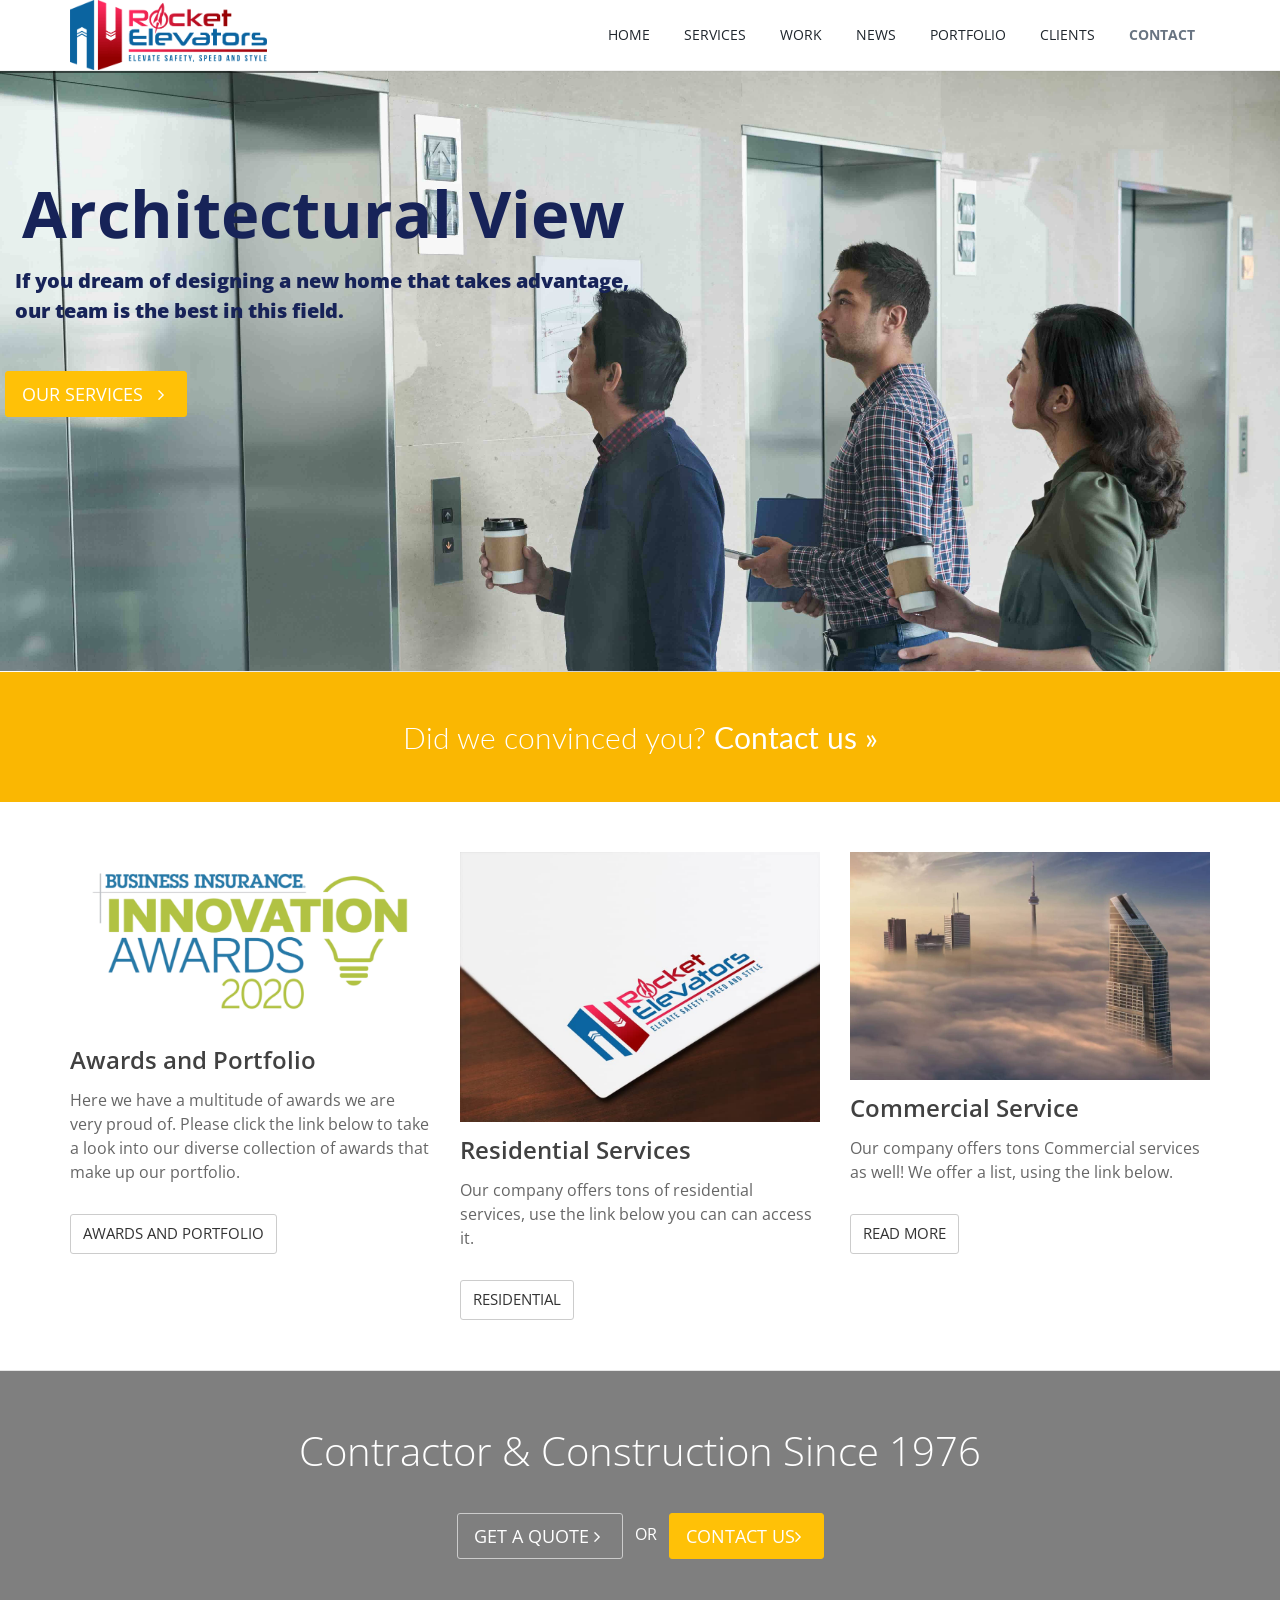
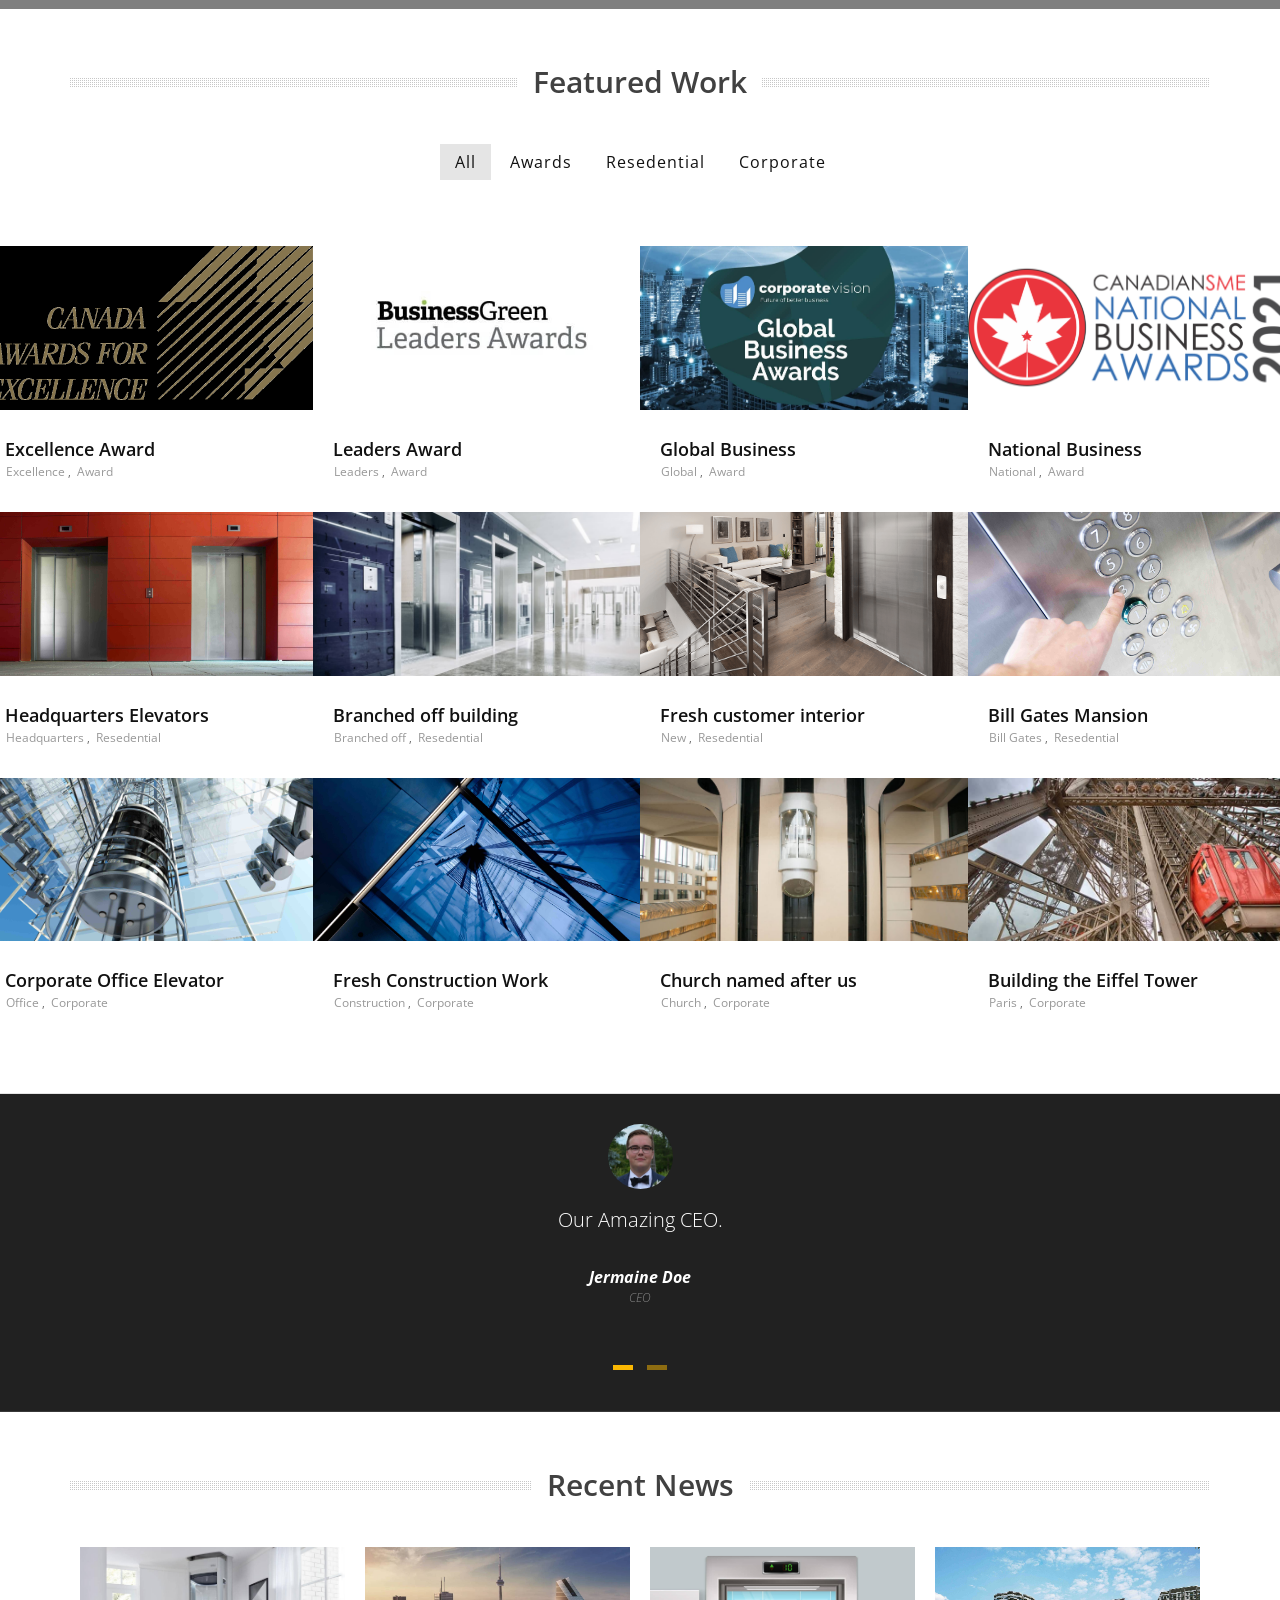
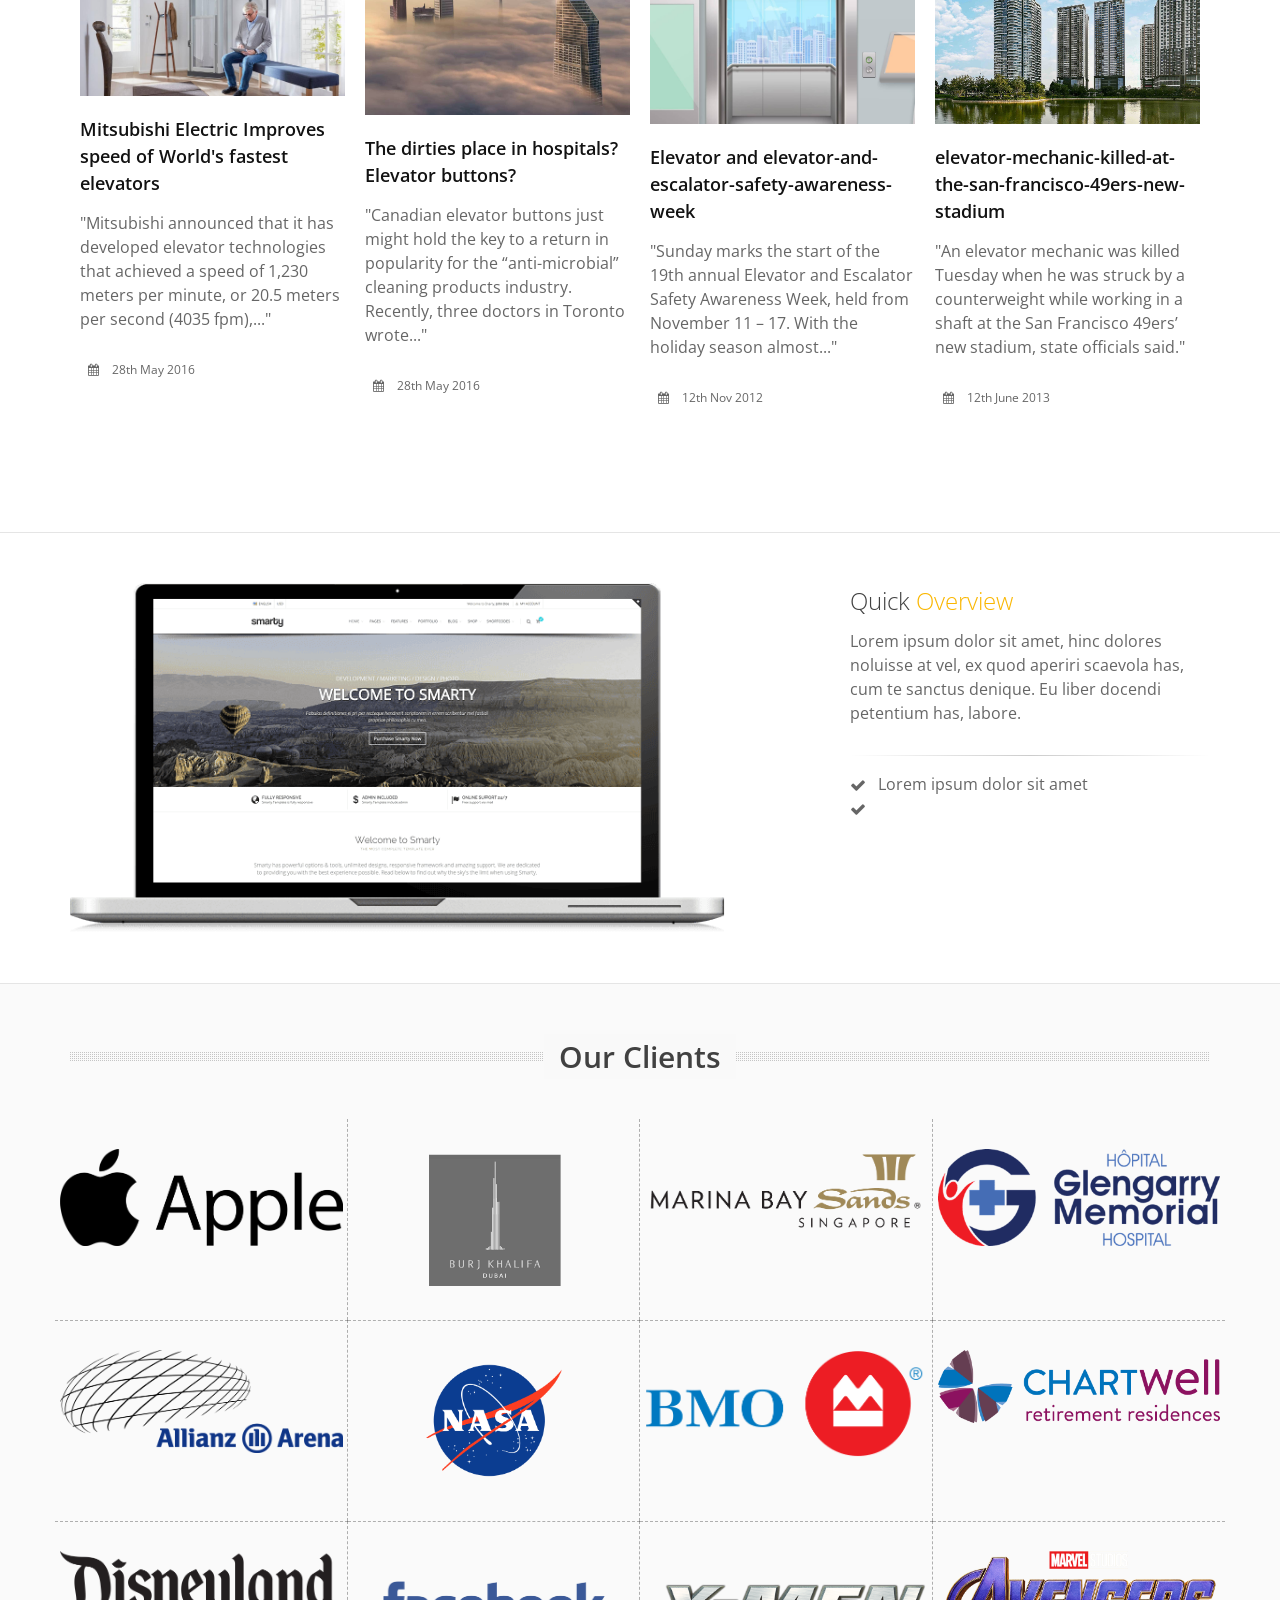
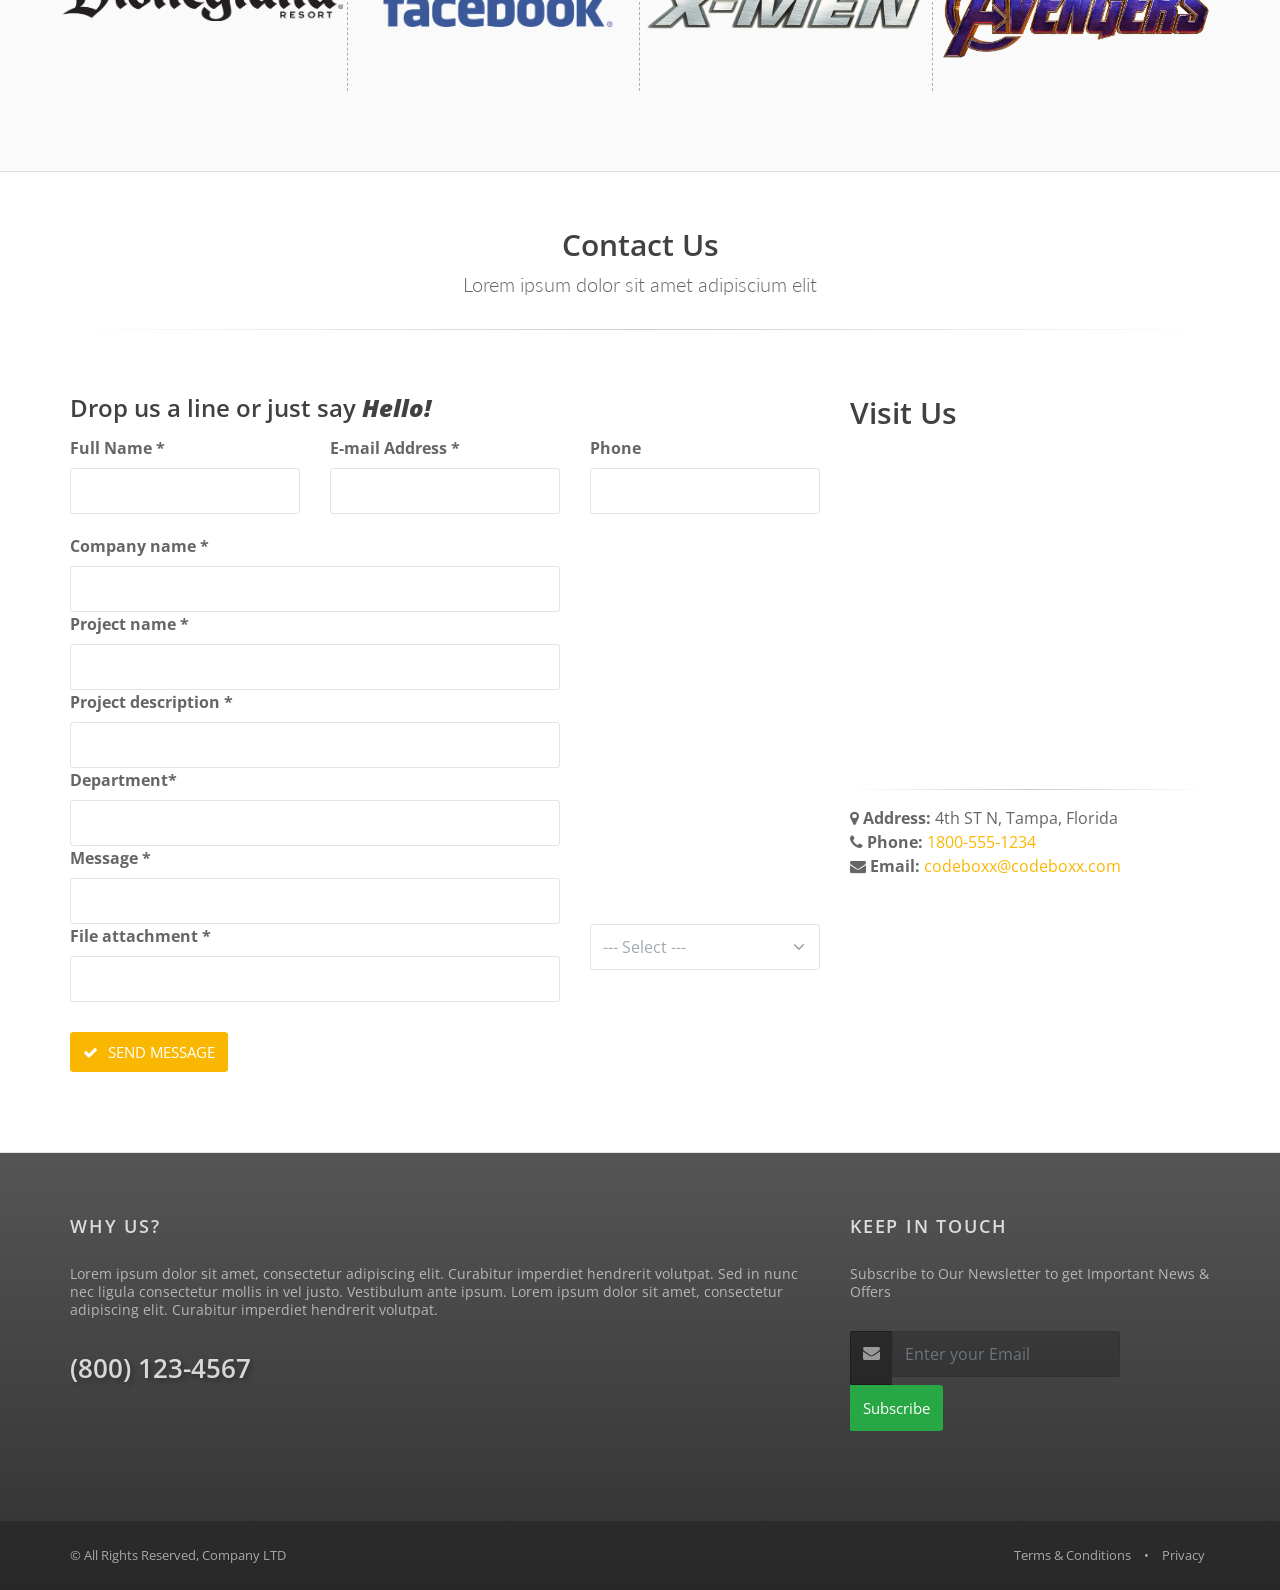
==== commit 9c7c344d: "resubmission" ====
--- a/index.html
+++ b/index.html
@@ -205,7 +205,7 @@
                     max-height: 100%;
                     white-space: nowrap;
                   ">
-                <a class="btn btn-default btn-lg" href="">GET A QUOTE &nbsp; <i class="fa fa-angle-right"></i></a>
+                <a class="btn btn-default btn-lg" href="quote.html">GET A QUOTE &nbsp; <i class="fa fa-angle-right"></i></a>
               </div>
             </li>
             <li data-transition="parallaxtobottom" data-slotamount="7" data-masterspeed="600" data-saveperformance="off"
@@ -333,7 +333,7 @@
             <h2 class="fs-40 fw-300">
               Contractor &amp; Construction Since 1976
             </h2>
-            <a class="btn btn-default btn-lg" href="">GET A QUOTE <i class="fa fa-angle-right"></i></a>
+            <a class="btn btn-default btn-lg" href="quote.html">GET A QUOTE <i class="fa fa-angle-right"></i></a>
             &nbsp; OR &nbsp;
             <a class="btn btn-warning btn-lg" href="">CONTACT US<i class="fa fa-angle-right"></i></a>
           </div>
